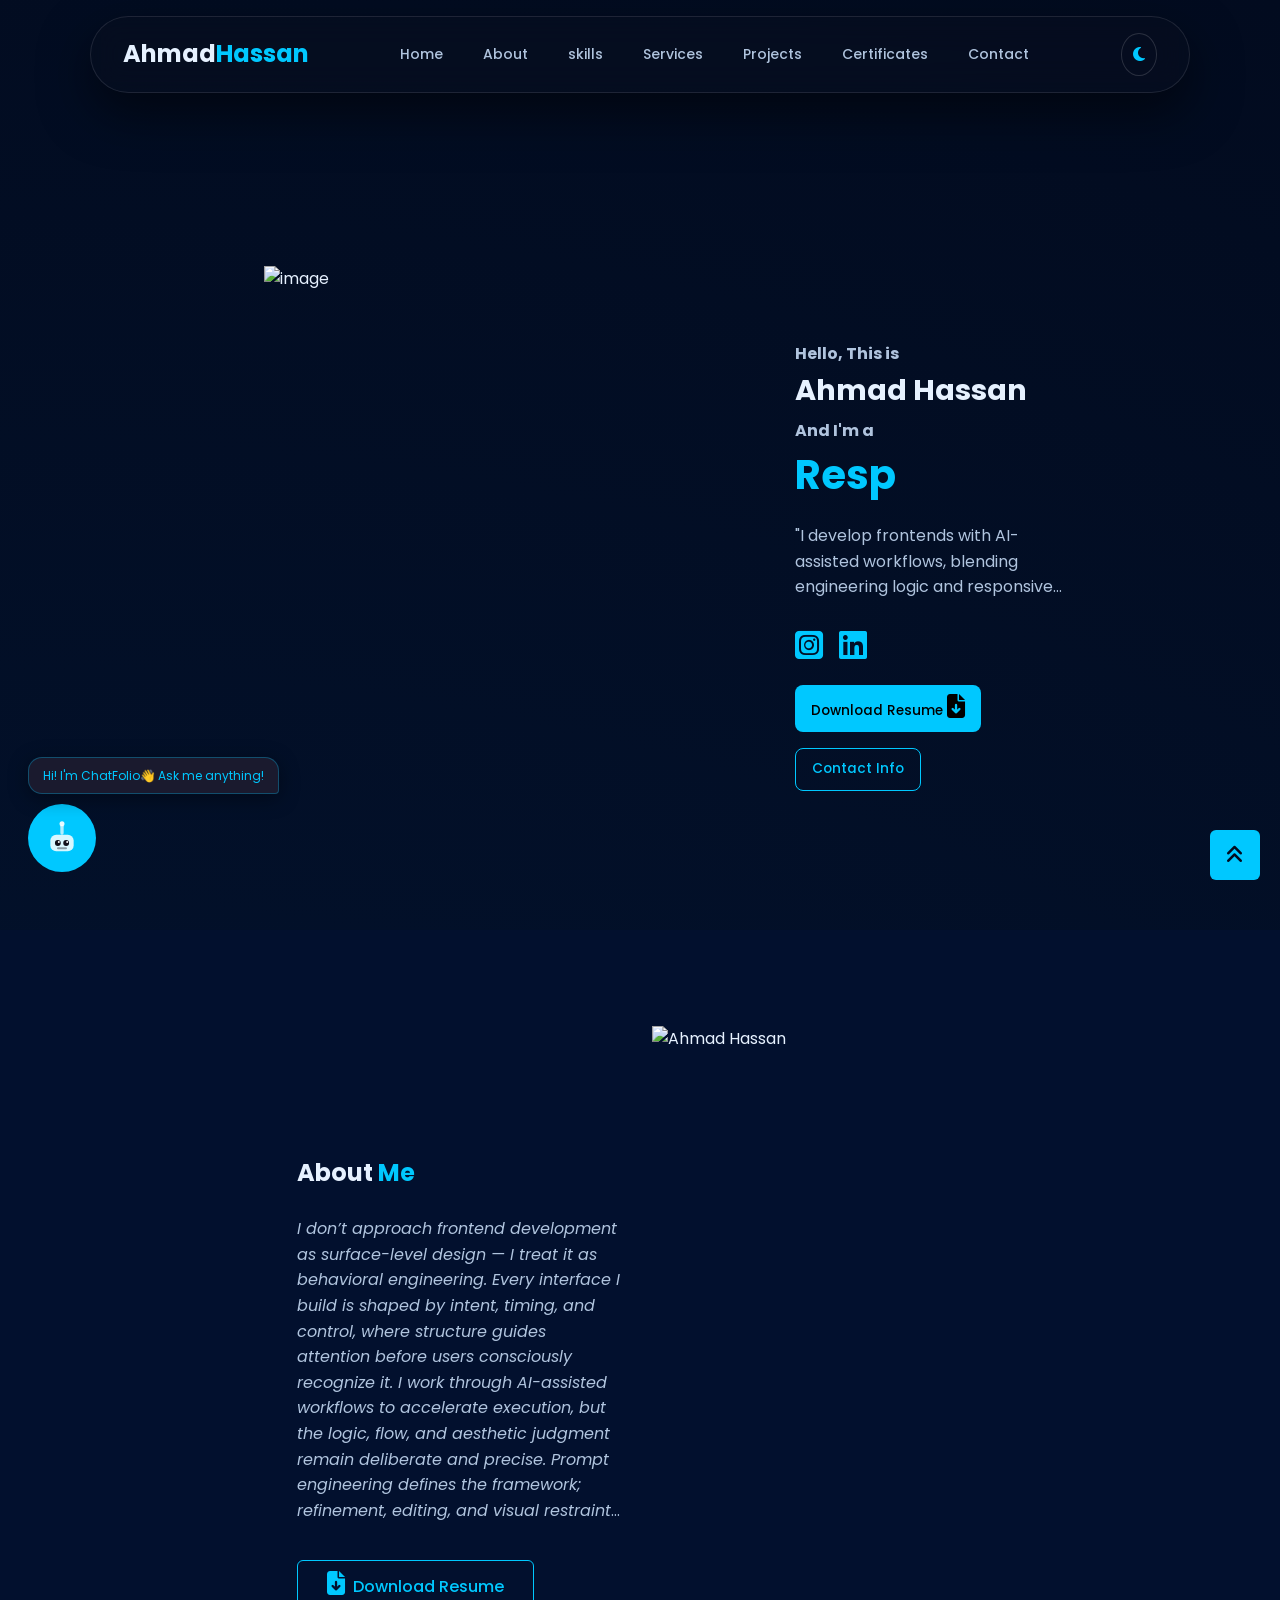
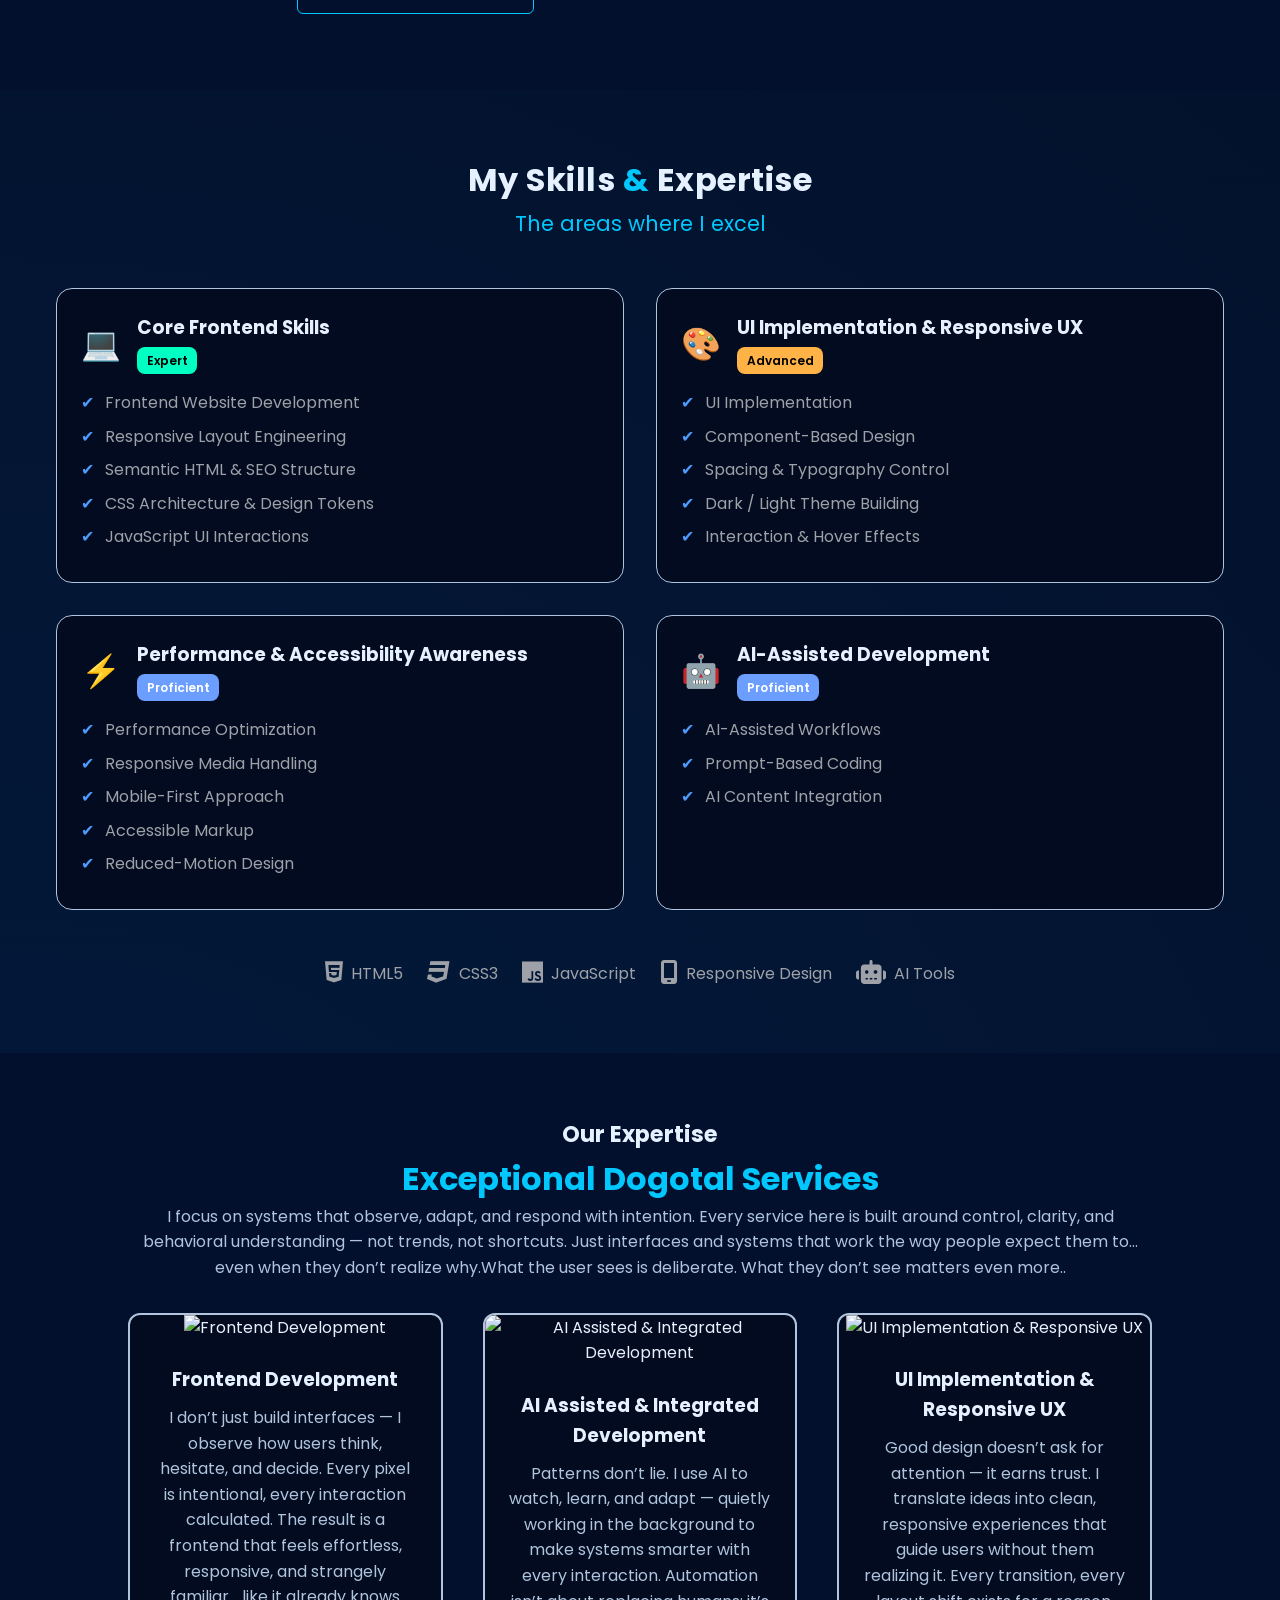
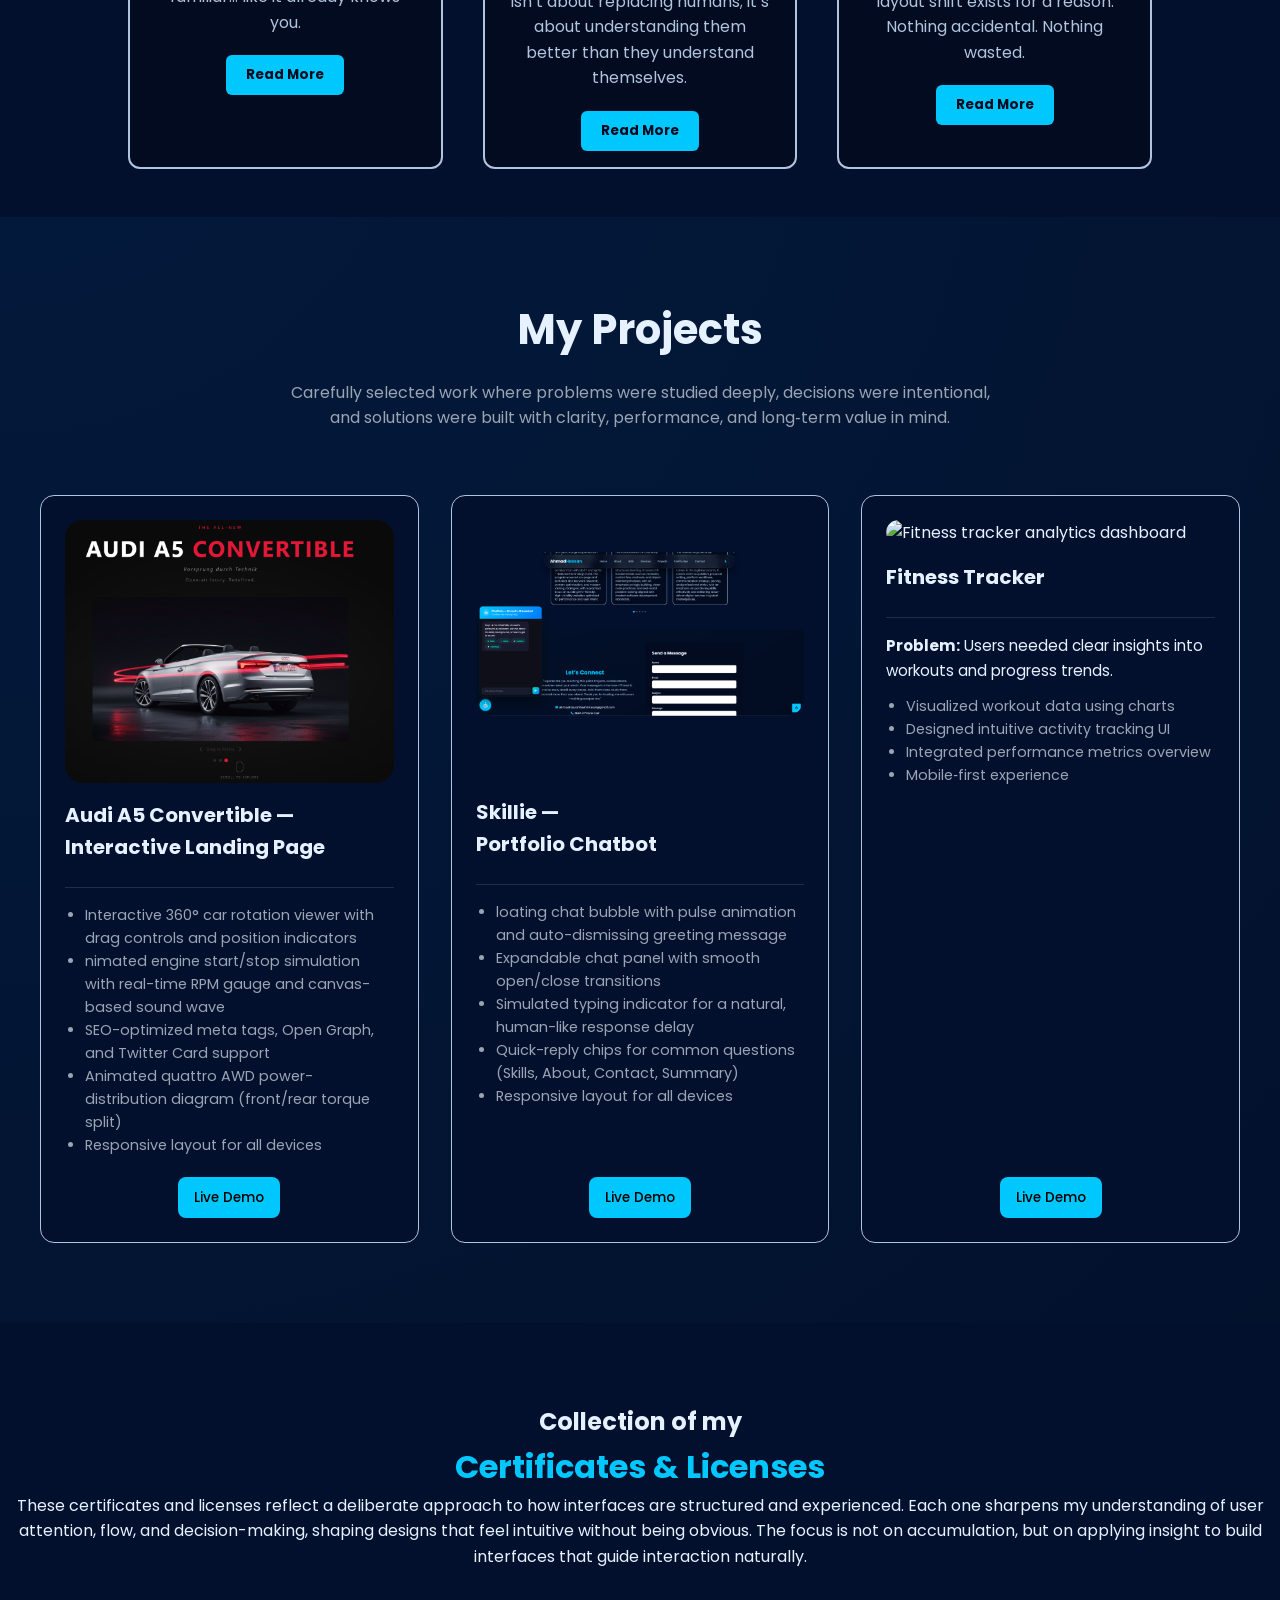
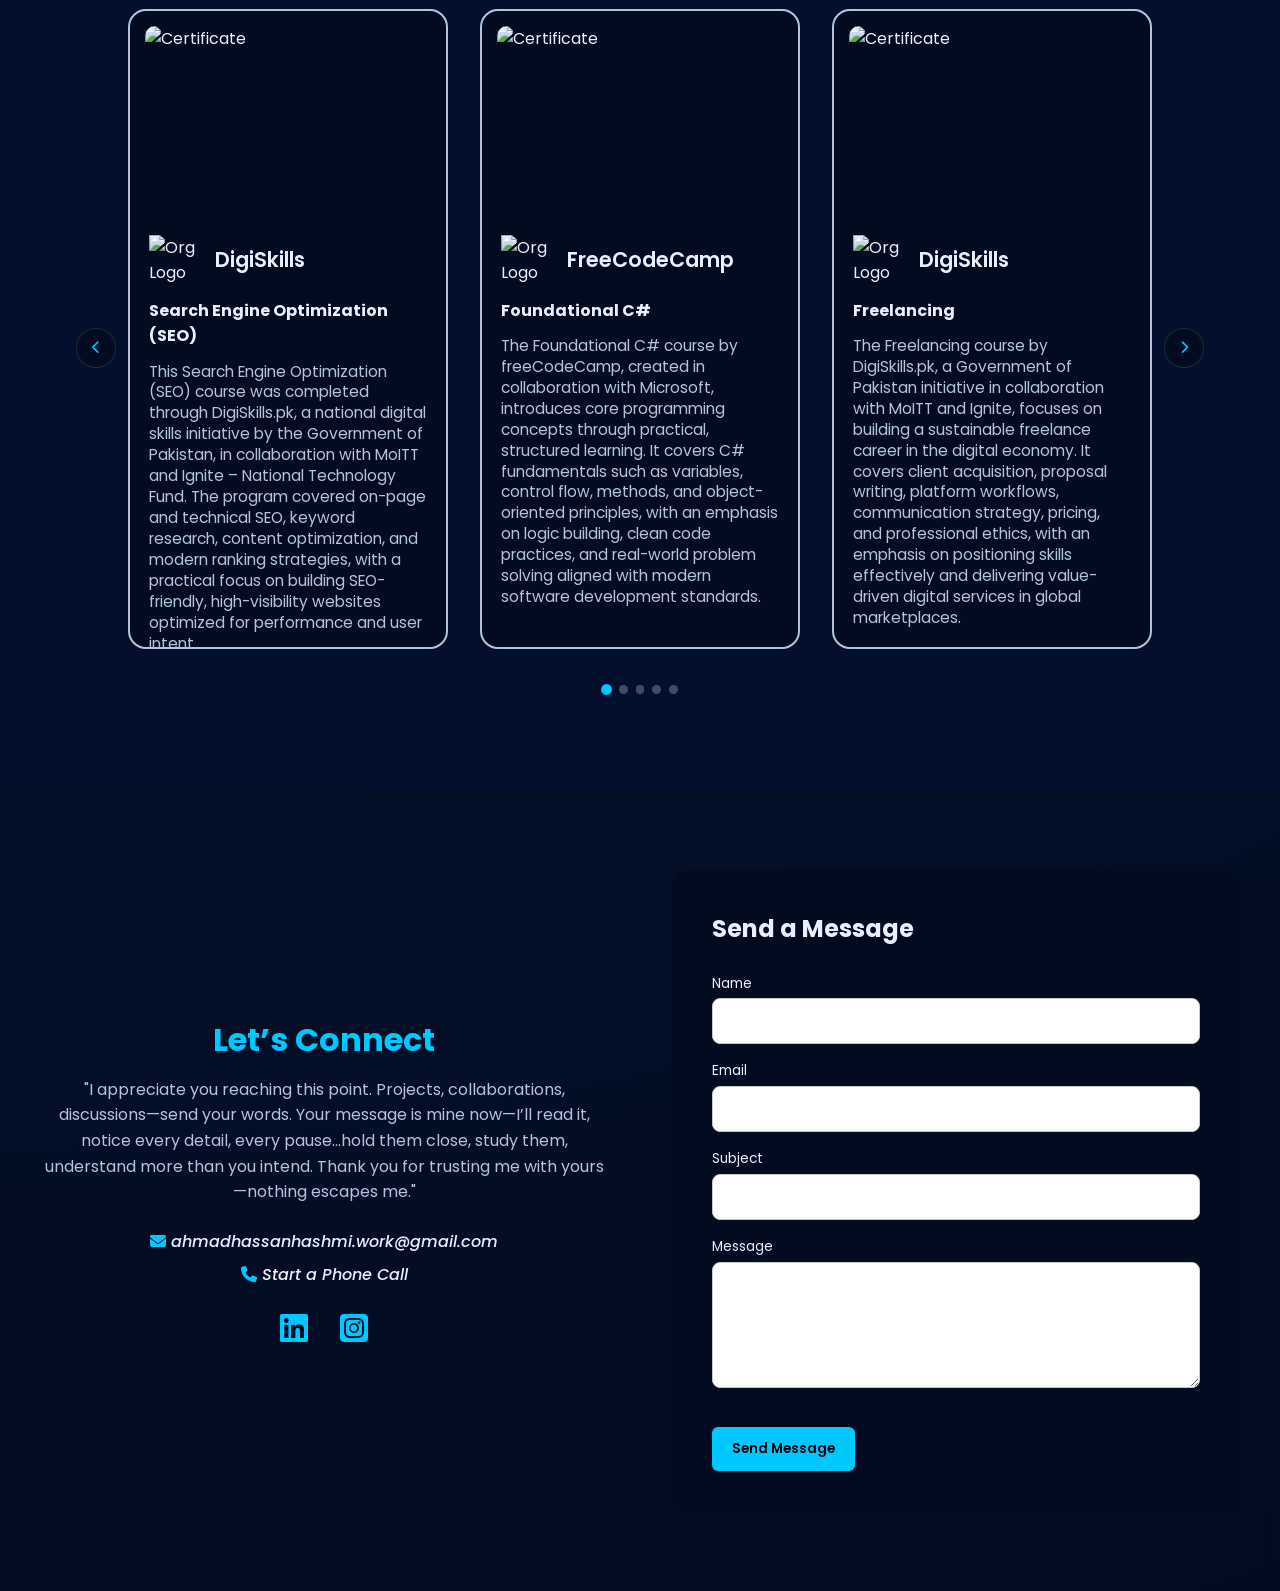
==== index.html @ 823862fd "adjusting card 2 image" ====
<!DOCTYPE html>
<html lang="en">
<head>
  <meta charset="UTF-8" />
  <meta name="description" content="Ahmad Hassan - Frontend Developer  Portfolio">
  <meta name="keywords" content="Frontend Developer, Responsive UX Developer,Web Interface Builder,Vibe Coder,AI Augmented Website Developer,  Web Developer, Prompt-Based Software Developer, Prompt Engineer,Portfolio">
  <meta name="author" content="Ahmad Hassan">
  <meta name="viewport" content="width=device-width, initial-scale=1.0">
<link rel="stylesheet" href="https://cdnjs.cloudflare.com/ajax/libs/font-awesome/6.7.2/css/all.min.css">

  <title>Ahmad Hassan | Portfolio</title>
  <link rel="icon" href="Assets\hero-image2.png" alt="logo">

  <!-- Google Font -->
  <link href="https://fonts.googleapis.com/css2?family=Poppins:wght@300;400;600;700&display=swap" rel="stylesheet">

  <!-- CSS -->
  <link rel="stylesheet" href="style.css">
</head>
<body>

    <!---   NAVBAR    -->
    <heade id="home">
      <nav class="navbar">
        <a href="#" class="logo">Ahmad<span>Hassan</span></a>
    
        <!-- Desktop Nav -->
        <div class="nav-box desktop-nav">
          <a href="#home" class="nav-btn">Home</a>
          <a href="#about" class="nav-btn">About</a>
          <a href="#skills" class="nav-btn">skills</a>
          <a href="#services" class="nav-btn">Services</a>
          <a href="#projects" class="nav-btn">Projects</a>
          <a href="#certificates" class="nav-btn">Certificates</a>
          <a href="#contact" class="nav-btn">Contact</a>
        </div>
    
        <!-- Theme Toggle -->
        <div class="theme-toggle-container">
          <button id="themeToggle" aria-label="Toggle theme">
            <i class="fa-solid fa-moon"></i>
          </button>
        </div>
    
        <!-- Mobile Menu Button -->
        <button class="menu-toggle" aria-label="Open menu">
          <span></span>
          <span></span>
          <span></span>
        </button>
      </nav>
    </header>
    
    <!-- Mobile Offcanvas Menu -->
    <aside class="mobile-menu">
      <button class="close-menu">&times;</button>
    
      <nav class="mobile-nav">
        <a href="#home">Home</a>
        <a href="#about">About</a>
        <a href="#certificate">Certs</a>
        <a href="#services">Services</a>
        <a href="#projects">Projects</a>
        <a href="#contact">Contact</a>
      </nav>
    </aside>
    
    <div class="menu-overlay"></div>
    


  <!-- HERO SECTION -->
  <header class="hero-section" >
    <section class="hero-container">
     <div class="hero-image">
        <img src="Assets\hero-image2.png" alt="image">
        <img src="Assets\hero-img-light.png" alt="light theme image" class="light-image">
      </div>
    
     
   
      <!-- Content -->
      <article class="hero-content">
        <h1>Hello, This is <span class="name-split">Ahmad Hassan</span></h1>

        <h2>
          And I'm a
          <span class="typewriter role"  id="typewriter">&nbsp;Frontend Developer</span>
        </h2>

        <p>
            "I develop frontends with AI-assisted workflows, blending engineering logic and responsive UX.
             Prompt engineering guides structure, my design shapes the experience,
             and every interface is SEO-driven, performance-aware, and thoughtfully crafted."
        </p>
        <div class="social-icons" style="--i: 5;">

            <a href="#"><i class="fa-brands fa-square-instagram"></i></a>
            <a href="#"><i class="fa-brands fa-linkedin"></i></a>
        </div>
        <nav class="hero-buttons">
          <a href="#contact" class="btn btn-primary">Download Resume <i class="fa-solid fa-file-arrow-down fa-bounce"></i></a>
          <a href="#contact" class="btn btn-outline">Contact Info</a>
        </nav>
      </article>
    </section>
  </header>

  <!---------- ABOUT SECTION -->
  <div class="about-cont-color">
<section class="about-section" id="about">
  <div class="about-container">
    <div class="about-img">
      <figure>
        <img src="Assets\hero-image2.png" alt="Ahmad Hassan" class="about-dark-image">
        <img src="Assets\hero-img-light.png" alt="light imd" class="about-light-image">
      </figure>
    </div>
    <article class="about-content">
      <h2 class="about-heading">
       About <span class="2nd-word">Me</span>
      </h2> 
      <p id="about-content">
      <em>I don’t approach frontend development as surface-level design — I treat it as behavioral engineering.
           Every interface I build is shaped by intent, timing, and control, where structure guides attention before users consciously recognize it.
           I work through AI-assisted workflows to accelerate execution, but the logic, flow, and aesthetic judgment remain deliberate and precise.
           Prompt engineering defines the framework; refinement, editing, and visual restraint define the outcome.
           My focus is on responsive, SEO-driven, performance-aware experiences that feel effortless on the surface, yet are carefully constructed underneath to retain attention, reduce friction, and influence interaction without noise.
        </em>
        </p>
        <nav class="about-button">
          <a href="#contact" class="about-btn"><i class="fa-solid fa-file-arrow-down fa-bounce"></i>Download Resume</a>
        </nav>
    </article>
  </div>
</section>
</div>
<!-- My Skills & Expertise Section -->
<section class="skills-section" aria-labelledby="skills-title " id="skills">
  <div class="skills-container">
  <header class="section-header">
    <h2 id="skills-title">My Skills 
      <span class="skill-span">&</span> Expertise</h2>
    <p class="subtitle">The areas where I excel</p>
  </header>

  <div class="skills-grid">
    <!-- Core Frontend Skills -->
    <article class="skill-card">
      <header class="card-header">
        <span class="card-icon" aria-hidden="true">💻</span>
        <div>
          <h3>Core Frontend Skills</h3>
          <span class="badge expert">Expert</span>
        </div>
      </header>
      <ul class="skill-list">
        <li>Frontend Website Development</li>
        <li>Responsive Layout Engineering</li>
        <li>Semantic HTML & SEO Structure</li>
        <li>CSS Architecture & Design Tokens</li>
        <li>JavaScript UI Interactions</li>
      </ul>
    </article>

    <!-- UI Implementation & UX Execution -->
    <article class="skill-card">
      <header class="card-header">
        <span class="card-icon" aria-hidden="true">🎨</span>
        <div>
          <h3>UI Implementation & Responsive UX</h3>
          <span class="badge advanced">Advanced</span>
        </div>
      </header>
      <ul class="skill-list">
        <li>UI Implementation</li>
        <li>Component-Based Design</li>
        <li>Spacing & Typography Control</li>
        <li>Dark / Light Theme Building</li>
        <li>Interaction & Hover Effects</li>
      </ul>
    </article>

    <!-- Performance & Accessibility Awareness -->
    <article class="skill-card">
      <header class="card-header">
        <span class="card-icon" aria-hidden="true">⚡</span>
        <div>
          <h3>Performance & Accessibility Awareness</h3>
          <span class="badge proficient">Proficient</span>
        </div>
      </header>
      <ul class="skill-list">
        <li>Performance Optimization</li>
        <li>Responsive Media Handling</li>
        <li>Mobile-First Approach</li>
        <li>Accessible Markup</li>
        <li>Reduced-Motion Design</li>
      </ul>
    </article>

    <!-- AI-Assisted Development -->
    <article class="skill-card">
      <header class="card-header">
        <span class="card-icon" aria-hidden="true">🤖</span>
        <div>
          <h3>AI-Assisted Development</h3>
          <span class="badge proficient">Proficient</span>
        </div>
      </header>
      <ul class="skill-list">
        <li>AI-Assisted Workflows</li>
        <li>Prompt-Based Coding</li>
        <li>AI Content Integration</li>
     
      </ul>
    </article>
  </div>

  <!-- Tools & Technologies -->
  <footer class="tools-row" aria-label="Tools and Technologies">
    <ul class="tools-list">
      <li><span class="tool-icon"><i class="fa-brands fa-html5 fa-lg"></i></span>HTML5</li>
      <li><span class="tool-icon"><i class="fa-brands fa-css3 fa-lg"></i></span>CSS3</li>
      <li><span class="tool-icon"><i class="fa-brands fa-js fa-lg"></i></span>JavaScript</li>
      <li><span class="tool-icon"><i class="fa-solid fa-mobile-screen fa-lg"></i></span>Responsive Design</li>
      <li><span class="tool-icon"><i class="fa-solid fa-robot fa-lg"></i></span>AI Tools</li>
    </ul>
  </footer>
</div>
</section>

<!-- ✅ Services now starts independently -->
<section class="services-section" id="services">
  <div class="services-container">
    <h2 class="section-title">Our Expertise <br>
      <span class="service-span">Exceptional Dogotal Services</span>
    </h2>
    <p class="services-para">I focus on systems that observe, adapt, and respond with intention. Every service here is built around control, clarity, and behavioral understanding — not trends, not shortcuts. Just interfaces and systems that work the way people expect them to… even when they don’t realize why.What the user sees is deliberate. What they don’t see matters even more..
    </p>
  
    <div class="services-grid">

      <!-- Service Card 1 -->
      <article class="service-card">
        <picture>
          
          <img src="Assets\FD.jpg" alt="Frontend Development">
        </picture>
        <h3>Frontend Development</h3>
        <p class="short-desc">I don’t just build interfaces — I observe how users think, hesitate, and decide. Every pixel is intentional, every interaction calculated. The result is a frontend that feels effortless, responsive, and strangely familiar… like it already knows you.</p>
        <button class="read-more-btn" data-service="1">Read More</button>
      </article>

      <!-- Service Card 2 -->
      <article class="service-card">
        <picture>
          
          <img src="Assets\robot hand.jpg" alt="AI Assisted & Integrated Development">
        </picture>
        <h3>AI Assisted & Integrated Development</h3>
        <p class="short-desc">Patterns don’t lie. I use AI to watch, learn, and adapt — quietly working in the background to make systems smarter with every interaction. Automation isn’t about replacing humans; it’s about understanding them better than they understand themselves.</p>
        <button class="read-more-btn" data-service="2">Read More</button>
      </article>

      <!-- Service Card 3 -->
      <article class="service-card">
        <picture> 
          <img src="Assets\responsive-1.jpg" alt="UI Implementation & Responsive UX">
        </picture>
        <h3>UI Implementation & Responsive UX</h3>
        <p class="short-desc">Good design doesn’t ask for attention — it earns trust. I translate ideas into clean, responsive experiences that guide users without them realizing it. Every transition, every layout shift exists for a reason. Nothing accidental. Nothing wasted.</p>
        <button class="read-more-btn" data-service="3">Read More</button>
      </article>
    </div>
  </div>
</section>

<!--      MODAL     -->
      
  <!-- Modal Container -->
  <div class="modal" id="service-modal">
    <div class="modal-content">
      <span class="close-btn">&times;</span>
      <h3 id="modal-title"></h3>
      <p id="modal-description"></p>
    </div>
  </div>

<!-- ==========================
     PROJECTS SECTION (START)
     Semantic, SEO-friendly, responsive
=========================== -->
<section id="projects" aria-labelledby="projects-heading">

  <!-- Section Header -->
  <header class="projects-header">
    <h2 id="projects-heading">My Projects</h2>
    <p class="projects-intro">
      Carefully selected work where problems were studied deeply, decisions were intentional,
      and solutions were built with clarity, performance, and long‑term value in mind.
    </p>
  </header>

  <!-- Projects Grid -->
  <div class="projects-grid">

    <!-- Project Card 1 -->
    <article class="project-card">
      <img src="assets\audi lndingpage.png" alt="Audi Car Landing Page" loading="eager" />

      <h3 class="project-title">Audi A5 Convertible — Interactive Landing Page</h3>
      <hr />

      <ul class="solution">
        <li>Interactive 360° car rotation viewer with drag controls and position indicators</li>
        <li>nimated engine start/stop simulation with real-time RPM gauge and canvas-based sound wave</li>
        <li>SEO-optimized meta tags, Open Graph, and Twitter Card support
        </li>
        <li>Animated quattro AWD power-distribution diagram (front/rear torque split)</li>
        <li>Responsive layout for all devices</li>
      </ul>

      <div class="project-actions">
        <!-- Live Demo Placeholder -->
        <a href="#" class="btn btn-primary" data-demo>Live Demo</a>

        <!-- Case Study Trigger -->
        <!-- <a href="#" class="btn btn-secondary" data-case="project1">Case Study</a> -->
      </div>
    </article>

    <!-- Project Card 2 -->
    <article class="project-card">
      <img src="assets\Screenshot 2026-07-29 172222.png" alt="Chatbot Widget" loading="eager" style="margin-top: 2rem; margin-bottom: 5rem;" />



      <h3 class="project-title">Skillie &mdash; <br>Portfolio Chatbot</h3>
      <hr />

      <ul class="solution">
        <li>loating chat bubble with pulse animation and auto-dismissing greeting message</li>
        <li> Expandable chat panel with smooth open/close transitions
        </li>
        <li>Simulated typing indicator for a natural, human-like response delay
        </li>
        <li>Quick-reply chips for common questions (Skills, About, Contact, Summary)</li>
        <li>Responsive layout for all devices</li>
      </ul>

      <div class="project-actions">
        <a href="#" class="btn btn-primary" data-demo>Live Demo</a>
        <!-- <a href="#" class="btn btn-secondary" data-case="project2">Case Study</a> -->
      </div>
    </article>

    <!-- Project Card 3 -->
    <article class="project-card">
      <img src="assets/project-3.jpg" alt="Fitness tracker analytics dashboard" loading="eager" />

      <h3 class="project-title">Fitness Tracker</h3>
      <hr />

      <p class="problem"><strong>Problem:</strong> Users needed clear insights into workouts and progress trends.</p>

      <ul class="solution">
        <li>Visualized workout data using charts</li>
        <li>Designed intuitive activity tracking UI</li>
        <li>Integrated performance metrics overview</li>
        <li>Mobile‑first experience</li>
      </ul>

      <div class="project-actions">
        <a href="#" class="btn btn-primary" data-demo>Live Demo</a>
        <!-- <a href="#" class="btn btn-secondary" data-case="project3">Case Study</a> -->
      </div>
    </article>

  </div>
</section>
<!-- ==========================
     PROJECTS SECTION (END)
=========================== -->


<!-----------------Certificate-------------->

<!-----------------Certificate-------------->
<section class="certs-section" id="certificates">

  <div class="certs-heading">
    <h2 class="certs-hd">
      Collection of my
      <span>Certificates & Licenses</span>
    </h2>
  </div>

  <p class="certs-p">
    These certificates and licenses reflect a deliberate approach to how interfaces are structured and experienced. Each one sharpens my understanding of user attention, flow, and decision-making, shaping designs that feel intuitive without being obvious. The focus is not on accumulation, but on applying insight to build interfaces that guide interaction naturally.
  </p>

  <div class="certs-content">
    <div class="certs-carousel-wrap">
      <button type="button" class="certs-carousel-btn certs-prev" aria-label="Previous certificate">
        <i class="fa-solid fa-chevron-left"></i>
      </button>

    <div class="certs-grid" aria-label="Certificates carousel">

      <!-- Card 1 -->
      <div class="cert-card">
        <div class="card-inner">
    
          <!-- FRONT -->
          <div class="card-front">
            <div class="cert-image">
              <img src="Assets\SEO.jpg" alt="Certificate">
            </div>
  
            <div class="cert-details">
              <div class="org-row">
                <img class="org-logo" src="Assets\digiskills.jpg" alt="Org Logo">
                <h1 class="org-name">DigiSkills</h1>
              </div>
              <h2 class="cert-title" >Search Engine Optimization (SEO)</h2>
  
              <p class="cert-description">
                This Search Engine Optimization (SEO) course was completed through DigiSkills.pk, a national digital skills initiative by the Government of Pakistan, in collaboration with MoITT and Ignite – National Technology Fund. The program covered on-page and technical SEO, keyword research, content optimization, and modern ranking strategies, with a practical focus on building SEO-friendly, high-visibility websites optimized for performance and user intent.
              </p>
            </div>
          </div>
  
          <!-- BACK -->
          <div class="card-back">
            <a href="Assets/SEO.jpg" target="_blank" class="credential-btn">See Credentials &nbsp<i class="fa-solid fa-arrow-up-right-from-square"></i></a>
          </div>
  
        </div>
      </div>

      <!-- Card 2 -->
      <div class="cert-card">
        <div class="card-inner">
    
          <!-- FRONT -->
          <div class="card-front">
            <div class="cert-image">
              <img src="Assets\C sharp.jpg" alt="Certificate">
            </div>
  
            <div class="cert-details">
              <div class="org-row">
                <img class="org-logo" src="Assets\unnamed.png" alt="Org Logo">
                <h1 class="org-name">FreeCodeCamp</h1>
              </div>
              <h2 class="cert-title" >Foundational C#</h2>
  
              <p class="cert-description">
                The Foundational C# course by freeCodeCamp, created in collaboration with Microsoft, introduces core programming concepts through practical, structured learning. It covers C# fundamentals such as variables, control flow, methods, and object-oriented principles, with an emphasis on logic building, clean code practices, and real-world problem solving aligned with modern software development standards.
              </p>
            </div>
          </div>
  
          <!-- BACK -->
          <div class="card-back">
            <a href="Assets\C sharp.jpg" target="_blank" class="credential-btn">See Credentials &nbsp<i class="fa-solid fa-arrow-up-right-from-square"></i></a>
          </div>
  
        </div>
      </div>

      <!-- Card 3 -->
      <div class="cert-card"> <div class="card-inner">
    
        <!-- FRONT -->
        <div class="card-front">
          <div class="cert-image">
            <img src="Assets\FRL.jpg" alt="Certificate">
          </div>
    
          <div class="cert-details">
            <div class="org-row">
              <img class="org-logo" src="Assets\digiskills.jpg" alt="Org Logo">
              <h1 class="org-name">DigiSkills</h1>
            </div>
            <h2 class="cert-title" >Freelancing</h2>
    
            <p class="cert-description">
              The Freelancing course by DigiSkills.pk, a Government of Pakistan initiative in collaboration with MoITT and Ignite, focuses on building a sustainable freelance career in the digital economy. It covers client acquisition, proposal writing, platform workflows, communication strategy, pricing, and professional ethics, with an emphasis on positioning skills effectively and delivering value-driven digital services in global marketplaces.
            </p>
          </div>
        </div>
    
        <!-- BACK -->
        <div class="card-back">
          <a href="Assets\FRL.jpg" target="_blank" class="credential-btn">See Credentials &nbsp<i class="fa-solid fa-arrow-up-right-from-square"></i></a>
        </div>
    
      </div></div>

      <!-- Card 4 -->
      <div class="cert-card">
        <div class="card-inner">
    
          <!-- FRONT -->
          <div class="card-front">
            <div class="cert-image">
              <img src="Assets\ai.jpg" alt="Certificate">
            </div>
      
            <div class="cert-details">
              <div class="org-row">
                <img class="org-logo" src="Assets\hp.png" alt="Org Logo">
                <h1 class="org-name">Hawlet Packard (HP)</h1>
              </div>
              <h2 class="cert-title" >AI for Beginners</h2>
      
              <p class="cert-description">
                The AI for Beginners course by HP introduces the fundamentals of artificial intelligence with a practical, beginner-friendly approach. It covers core AI concepts, real-world use cases, ethical considerations, and how AI tools are applied to improve productivity and decision-making, providing a solid foundation for understanding and working with AI-assisted technologies.
              </p>
            </div>
          </div>
      
          <!-- BACK -->
          <div class="card-back">
            <a href="Assets\ai.jpg" target="_blank" class="credential-btn">See Credentials &nbsp<i class="fa-solid fa-arrow-up-right-from-square"></i></a>
          </div>
      
        </div>
      </div>

      <!-- Card 5 -->
      <div class="cert-card">
        <div class="card-inner">
    
          <!-- FRONT -->
          <div class="card-front">
            <div class="cert-image">
              <img src="Assets\ai.jpg" alt="Certificate">
            </div>
      
            <div class="cert-details">
              <div class="org-row">
                <img class="org-logo" src="Assets\hp.png" alt="Org Logo">
                <h1 class="org-name">Hawlet Packard (HP)</h1>
              </div>
              <h2 class="cert-title" >AI for Beginners</h2>
      
              <p class="cert-description">
                The AI for Beginners course by HP introduces the fundamentals of artificial intelligence with a practical, beginner-friendly approach. It covers core AI concepts, real-world use cases, ethical considerations, and how AI tools are applied to improve productivity and decision-making, providing a solid foundation for understanding and working with AI-assisted technologies.
              </p>
               </div>
              </div>
      
               <!-- BACK -->
                 <div class="card-back">
                <a href="Assets\ai.jpg" target="_blank" class="credential-btn">See Credentials &nbsp<i class="fa-solid fa-arrow-up-right-from-square"></i></a>
              </div>
              </div>
      
      </div>

    </div> <!-- ✅ CLOSE certs-grid -->

      <button type="button" class="certs-carousel-btn certs-next" aria-label="Next certificate">
        <i class="fa-solid fa-chevron-right"></i>
      </button>

      <div class="certs-carousel-dots" role="tablist" aria-label="Certificate slides"></div>
    </div> <!-- ✅ CLOSE certs-carousel-wrap -->
  </div>   <!-- ✅ CLOSE certs-content -->

</section> <!-- ✅ PROPER SECTION CLOSE -->



<!-- Back to Home Button -->
<a href="#home" class="back-to-home-btn">
  <i class="fa-solid fa-angles-up"></i>
</a>
<div class="bg-clr">

  
<section class="contact-section" id="contact" aria-labelledby="contact-heading">
  <div class="contact-container">

    <!-- LEFT CONTENT -->
    <article class="contact-info">
    
      <h2 id="contact-heading">Let’s Connect</h2>

      <p class="contact-text">
        "I appreciate you reaching this point. Projects, collaborations, discussions—send your words. Your message is mine now—I’ll read it, notice every detail, every pause…hold them close, study them, understand more than you intend. Thank you for trusting me with yours—nothing escapes me."
      </p>

      <address class="contact-links">
        <a href="mailto:ahmadhassanhashmi.work@gmail.com">
          <i class="fa-solid fa-envelope"></i> ahmadhassanhashmi.work@gmail.com
        </a>
        <a href="tel:+9232934440333">
          <i class="fa-solid fa-phone"></i> Start a Phone Call
        </a>
      </address>

      <div class="social-icons" style="--i: 5;" role="navigation" aria-label="Social media links">
        <a href="#" aria-label="LinkedIn"><i class="fa-brands fa-linkedin"></i></a>
        <a href="#" aria-label="Indeed"><i class="fa-brands fa-indeed"></i></a>
        <a href="#" aria-label="Instagram"><i class="fa-brands fa-square-instagram"></i></a>
      </div>
    </article>

    <!-- RIGHT FORM -->
    <aside class="contact-form-wrapper">
      <form class="contact-form" action="" method="post">
        <h3>Send a Message</h3>

        <label>
          <span>Name</span>
          <input type="text" name="name" required />
        </label>

        <label>
          <span>Email</span>
          <input type="email" name="email" required />
        </label>

        <label>
          <span>Subject</span>
          <input type="text" name="subject" />
        </label>

        <label>
          <span>Message</span>
          <textarea name="message" rows="5" required></textarea>
        </label>

        <button type="submit">Send Message</button>
      </form>
    </aside>

  </div>
</section>
</div>



<!-- ==========================
     BASIC INTERACTION SCRIPT
=========================== -->
<script>
  // Show popup for unavailable demos
  document.querySelectorAll('[data-demo]').forEach(btn => {
    btn.addEventListener('click', e => {
      e.preventDefault();
      alert('Live demo will be added soon.');
    });
  });

  // Open Case Study
  document.querySelectorAll('[data-case]').forEach(btn => {
    btn.addEventListener('click', e => {
      e.preventDefault();
      document.getElementById('case-study').setAttribute('aria-hidden', 'false');
      document.body.classList.add('case-study-open');
      document.body.style.overflow = 'hidden';
    });
  });

  // Close Case Study
  document.querySelector('.close-case').addEventListener('click', () => {
    document.getElementById('case-study').setAttribute('aria-hidden', 'true');
    document.body.classList.remove('case-study-open');
    document.body.style.overflow = '';
  });
</script>

<style>
  *, *::before, *::after { box-sizing: border-box; margin: 0; padding: 0; }
 
  .demo-text { text-align: center; opacity: 0.25; }
  .demo-text h1 { font-size: 3rem; font-weight: 700; color: #00e5c0; }
  .demo-text p  { font-size: 1.1rem; margin-top: 0.75rem; }
  .demo-text small { font-size: 0.8rem; color: #555; display: block; margin-top: 0.5rem; }

  #chatbot-widget {
    position: fixed; bottom: 28px; right:auto; left: 28px;
    z-index: 9999; font-family: 'Sora', sans-serif;
  }
  #chatbot-toggle {
    width: 68px; height: 68px; border-radius: 50%;
    background: var(--primary);
    border: none; cursor: pointer;
    box-shadow: 0 0 0 0 color-mix(in srgb, var(--primary) 50%, transparent);
    animation: pulse 2.5s infinite;
    display: flex; align-items: center; justify-content: center;
    transition: transform 0.3s ease;
  }
  #chatbot-toggle:hover { transform: scale(1.08); }
  @keyframes pulse {
    
    0%  { box-shadow: 0 0 0 0    color-mix(in srgb, var(--primary) 50%, transparent); }
    70% { box-shadow: 0 0 0 14px color-mix(in srgb, var(--primary) 0%,  transparent); }
    100%{ box-shadow: 0 0 0 0    color-mix(in srgb, var(--primary) 0%,  transparent); }
  }
  .robot-svg { width: 40px; height: 40px; }

  #greeting-bubble {
    position: absolute; bottom: 78px; right: auto; left: 0;
    background: #1a1a2e; border: 1px solid color-mix(in srgb, var(--primary) 30%, transparent);
    color: var(--primary); padding: 8px 14px;
    border-radius: 14px 14px 4px 14px;
    font-size: 0.75rem; white-space: nowrap;
    box-shadow: 0 4px 20px rgba(0,0,0,0.4);
    animation: fadeInUp 0.5s ease 1.5s both;
    transition: opacity 0.5s;

  }
  @keyframes fadeInUp {
    from { opacity:0; transform:translateY(10px); }
    to   { opacity:1; transform:translateY(0);    }
  }

  #chat-panel {
    position: absolute; bottom: 84px; right: auto; left: 0;
    width: 360px; height: 520px;
    background: #0f0f1a; border: 1px solid color-mix(in srgb, var(--primary) 20%, transparent);
    border-radius: 20px; display: flex; flex-direction: column;
    overflow: hidden;
    box-shadow: 0 20px 60px rgba(0,0,0,0.6), 0 0 40px color-mix(in srgb, var(--primary) 5%, transparent);
    opacity: 0; transform: translateY(20px) scale(0.95);
    pointer-events: none;
    transition: opacity 0.3s ease, transform 0.3s ease;
  }
  #chat-panel.open { opacity:1; transform:translateY(0) scale(1); pointer-events:all; }

  .chat-header {
    background: linear-gradient(135deg, var(--primary) 0%, #007bff 100%);
    padding: 16px 18px; display: flex; align-items: center; gap: 12px; flex-shrink: 0;
  }
  .chat-header-avatar {
    width:38px; height:38px; background:rgba(255,255,255,0.15);
    border-radius:50%; display:flex; align-items:center; justify-content:center;
  }
  .chat-header-info h3 { font-size:0.88rem; font-weight:600; color:#fff; }
  .chat-header-info p  { font-size:0.7rem; color:rgba(255,255,255,0.75); display:flex; align-items:center; gap:4px; }
  .status-dot { width:7px; height:7px; border-radius:50%; background:color-mix(in srgb, var(--primary) 35%, white); animation:blink 1.4s infinite; }
  @keyframes blink { 0%,100%{opacity:1} 50%{opacity:0.4} }

  .chat-messages {
    flex:1; overflow-y:auto; padding:16px;
    display:flex; flex-direction:column; gap:12px; scroll-behavior:smooth;
  }
  .chat-messages::-webkit-scrollbar { width:4px; }
  .chat-messages::-webkit-scrollbar-thumb { background:color-mix(in srgb, var(--primary) 20%, transparent); border-radius:4px; }

  .msg {
    max-width:82%; padding:10px 14px; border-radius:16px;
    font-size:0.82rem; line-height:1.55; animation:msgIn 0.25s ease;
  }
  @keyframes msgIn {
    from { opacity:0; transform:translateY(8px); }
    to   { opacity:1; transform:translateY(0);   }
  }
  .msg.bot {
    background:#1a1a2e; color:#e2e8f0;
    border:1px solid color-mix(in srgb, var(--primary) 12%, transparent);
    align-self:flex-start; border-bottom-left-radius:4px;
  }
  .msg.user {
    background:linear-gradient(135deg, var(--primary), #007bff);
    color:#fff; align-self:flex-end; border-bottom-right-radius:4px;
  }
  .msg-time { font-size:0.63rem; opacity:0.45; margin-top:3px; text-align:right; }

  .typing {
    display:flex; gap:4px; align-items:center; padding:10px 14px;
    background:#1a1a2e; border:1px solid rgba(0,229,192,0.12);
    border-radius:16px; border-bottom-left-radius:4px;
    align-self:flex-start; width:fit-content;
  }
  .typing span {
    width:7px; height:7px; border-radius:50%;
    background:#00e5c0; animation:bounce 1s infinite;
  }
  .typing span:nth-child(2){ animation-delay:.15s; }
  .typing span:nth-child(3){ animation-delay:.3s; }
  @keyframes bounce { 0%,80%,100%{transform:translateY(0)} 40%{transform:translateY(-6px)} }

  .chip-row { display:flex; flex-wrap:wrap; gap:6px; margin-top:6px; }
  .chip {
    background:rgba(0,229,192,0.08); border:1px solid rgba(0,229,192,0.25);
    color:#00e5c0; padding:5px 11px; border-radius:20px; font-size:0.72rem;
    cursor:pointer; transition:background 0.2s; font-family:'Sora',sans-serif;
  }
  .chip:hover { background:rgba(0,229,192,0.18); }

  .chat-input-area {
    padding:12px 14px; border-top:1px solid rgba(0,229,192,0.1);
    display:flex; gap:10px; align-items:flex-end;
    background:#0f0f1a; flex-shrink:0;
  }
  #chat-input {
    flex:1; background:#1a1a2e; border:1px solid rgba(0,229,192,0.2);
    border-radius:12px; padding:10px 14px; color:#e2e8f0;
    font-family:'Sora',sans-serif; font-size:0.82rem;
    resize:none; outline:none; max-height:100px; transition:border-color 0.2s;
  }
  #chat-input:focus { border-color:rgba(0,229,192,0.5); }
  #chat-input::placeholder { color:rgba(226,232,240,0.3); }
  #send-btn {
    width:40px; height:40px;
    background:linear-gradient(135deg,#00e5c0,#007bff);
    border:none; border-radius:10px; cursor:pointer;
    display:flex; align-items:center; justify-content:center;
    transition:opacity 0.2s, transform 0.2s; flex-shrink:0;
  }
  #send-btn:hover { opacity:0.85; transform:scale(1.05); }
  #send-btn:disabled { opacity:0.4; cursor:not-allowed; }
  #send-btn svg { width:18px; height:18px; fill:#fff; }

  @media (max-width: 768px) {
    #chatbot-widget { display: none; }
  }

  @media (max-width:420px) {
    #chat-panel { width:calc(100vw - 40px); right:auto; left: -14px; }
  }
</style>
</head>
<body>


<div id="chatbot-widget">

  <div id="greeting-bubble">Hi! I'm ChatFolio👋 Ask me anything!</div>

  <div id="chat-panel">
    <div class="chat-header">
      <div class="chat-header-avatar">
        <svg width="22" height="22" viewBox="0 0 22 22" fill="none">
          <rect x="3" y="7" width="16" height="12" rx="4" fill="white" fill-opacity=".9"/>
          <circle cx="8"  cy="13" r="2" fill="#007bff"/>
          <circle cx="14" cy="13" r="2" fill="#007bff"/>
          <rect x="9" y="2" width="2" height="5" rx="1" fill="white" fill-opacity=".7"/>
          <circle cx="10" cy="1.5" r="1.5" fill="white" fill-opacity=".7"/>
        </svg>
      </div>
      <div class="chat-header-info">
        <h3>ChatFolio — Ahmad's AI Assistant</h3>
        <p><span class="status-dot"></span>Online · Ask me anything!</p>
      </div>
    </div>

    <div class="chat-messages" id="chat-messages">
      <div class="msg bot">
        Hey! 👋 I'm ChatFolio, Ahmad's personal AI assistant. Ask me about his skills, background, or how to get in touch!
        <div class="chip-row">
          <button class="chip" onclick="sendChip('What are Ahmad\'s skills?')">🛠 Skills</button>
          <button class="chip" onclick="sendChip('Who is Ahmad Hassan Hashmi?')">👤 About</button>
          <button class="chip" onclick="sendChip('How can I contact Ahmad?')">📬 Contact</button>
          <button class="chip" onclick="sendChip('Tell me Ahmad\'s professional summary')">💡 Summary</button>
        </div>
      </div>
    </div>

    <div class="chat-input-area">
      <textarea id="chat-input" rows="1" placeholder="Ask about Ahmad..."></textarea>
      <button id="send-btn">
        <svg viewBox="0 0 24 24"><path d="M2.01 21L23 12 2.01 3 2 10l15 2-15 2z"/></svg>
      </button>
    </div>
  </div>

  <button id="chatbot-toggle" title="Chat with Skillie">
    <svg class="robot-svg" viewBox="0 0 48 48" fill="none">
      <rect x="10" y="20" width="28" height="20" rx="7" fill="white" fill-opacity=".85"/>
      <circle cx="19" cy="30" r="3.5" fill="#0f0f1a"/>
      <circle cx="29" cy="30" r="3.5" fill="#0f0f1a"/>
      <circle cx="20.2" cy="28.8" r="1.2" fill="white"/>
      <circle cx="30.2" cy="28.8" r="1.2" fill="white"/>
      <rect x="22" y="8" width="4" height="12" rx="2" fill="white" fill-opacity=".7"/>
      <circle cx="24" cy="7" r="3" fill="white" fill-opacity=".9"/>
      <rect x="18" y="35" width="12" height="2.5" rx="1.25" fill="#0f0f1a" fill-opacity=".4"/>
    </svg>
  </button>
</div>
<script>
  const PORTFOLIO_RESPONSES = {
    "skills": "Ahmad Hassan Hashmi is skilled in HTML5, CSS3, JavaScript, and Prompt Engineering. He builds modern AI-powered web interfaces.",
    "about": "Ahmad Hassan Hashmi is an aspiring Frontend Developer based in Lahore, Pakistan 🇵🇰. He is passionate about creating interactive and modern web experiences.",
    "contact": "You can contact Ahmad via email: ahmadhassanhashmi@gmail.com or phone: +923293444033.",
    "summary": "Ahmad develops frontend applications using modern web technologies and AI-assisted workflows. He focuses on building clean, interactive, and AI-enhanced web interfaces."
  };

  let chatOpen = false;
  const toggle = document.getElementById("chatbot-toggle");
  const panel = document.getElementById("chat-panel");
  const msgsEl = document.getElementById("chat-messages");
  const inputEl = document.getElementById("chat-input");
  const sendBtn = document.getElementById("send-btn");
  const greetBubble = document.getElementById("greeting-bubble");

  toggle.addEventListener("click", () => {
    chatOpen = !chatOpen;
    panel.classList.toggle("open", chatOpen);
    greetBubble.style.display = "none";
    if (chatOpen) inputEl.focus();
  });

  function sendMessage(text) {
    text = text.trim();
    if (!text) return;

    addMsg("user", text);
    inputEl.value = "";
    inputEl.style.height = "auto";

    const typingEl = showTyping();

    setTimeout(() => {
      typingEl.remove();
      const lower = text.toLowerCase();

      // Check for predefined responses
      let reply = "Sorry, I don't know the answer to that.";

      if (lower.includes("skills")) reply = PORTFOLIO_RESPONSES.skills;
      else if (lower.includes("about") || lower.includes("who is")) reply = PORTFOLIO_RESPONSES.about;
      else if (lower.includes("contact")) reply = PORTFOLIO_RESPONSES.contact;
      else if (lower.includes("summary") || lower.includes("professional")) reply = PORTFOLIO_RESPONSES.summary;

      addMsg("bot", reply);
    }, 600); // simulate typing delay
  }

  function addMsg(role, text) {
    const time = new Date().toLocaleTimeString([], { hour: "2-digit", minute: "2-digit" });
    const div = document.createElement("div");
    div.className = `msg ${role}`;
    div.innerHTML = escHtml(text) + `<div class="msg-time">${time}</div>`;
    msgsEl.appendChild(div);
    msgsEl.scrollTop = msgsEl.scrollHeight;
  }

  function showTyping() {
    const el = document.createElement("div");
    el.className = "typing";
    el.innerHTML = "<span></span><span></span><span></span>";
    msgsEl.appendChild(el);
    msgsEl.scrollTop = msgsEl.scrollHeight;
    return el;
  }

  function escHtml(str) {
    return str.replace(/&/g, "&amp;").replace(/</g, "&lt;").replace(/>/g, "&gt;").replace(/\n/g, "<br>");
  }

  function sendChip(text) {
    sendMessage(text);
  }

  sendBtn.addEventListener("click", () => sendMessage(inputEl.value));

  inputEl.addEventListener("keydown", (e) => {
    if (e.key === "Enter" && !e.shiftKey) {
      e.preventDefault();
      sendMessage(inputEl.value);
    }
  });

  inputEl.addEventListener("input", function () {
    this.style.height = "auto";
    this.style.height = Math.min(this.scrollHeight, 100) + "px";
  });

  setTimeout(() => {
    greetBubble.style.opacity = "0";
    setTimeout(() => { greetBubble.style.display = "none"; }, 500);
  }, 5000);
</script>

  <!-- JS -->
  <script src="script.js"></script>
</body>
</html>
---- style.css ----
:root {
    --bg-dark: #020b1f;
    --primary: hsl(193, 100%, 50%);
    --feature: #143d74;
    --text-light: #e6f1ff;
    --muted: #b0c4de;
    --about-color:#02102e;
    --glow-blur: 10px;
    --glow-spread: 0;
    
    
    --color-muted: #9ea2a8;
    --color-accent: #4f9cff;
    --color-expert: #00ffc3;
    --color-advanced: #ffb347;
    --color-proficient: #6b9eff;
    --radius: 1rem;
    --transition: 0.3s ease;
  }
  
  body.light-theme {
    --bg-dark: #f5f1e8;
    --text-light: #1a1a1a;
    --muted: #050000;
    --primary: #b08968;
   
    --about-color: #f5f1e8; /* Light beige shade for about section background in light theme */
    
  }
  
  body.light-theme {
    background: radial-gradient(circle at left, #fffaf0, #f5f1e8);
  }
  
  /* Light theme logo hover fix */
  body.light-theme .logo:hover span {
    color: #b08968; /* beige-brown accent */
  }
  
  /* Disable CTA hover effects in light mode */
  body.light-theme .btn-primary:hover {
    background: var(--primary);
    color: #1a1a1a;
  }
  
  body.light-theme .btn-outline:hover {
    background: var(--primary);
    color: #1a1a1a;
    transition: all 0.3s ease-in-out;
  }
  
  * {
    margin: 0;
    padding: 0;
    box-sizing: border-box;
    font-family: 'Poppins', sans-serif;
  }
  
  body {
    background: radial-gradient(circle at left, #031a3d, var(--bg-dark));
    color: var(--text-light);
    line-height: 1.6;
  }
  
  /* Hide global navigation while case study overlay is open (disabled with case study)
  body.case-study-open .navbar,
  body.case-study-open .mobile-menu,
  body.case-study-open .menu-overlay,
  body.case-study-open .back-to-home-btn {
    display: none !important;
  }
  */
  
  /* ================= HERO ================= */
  
  .hero-container {
    position: relative;
    display: flex;
    align-items: center;
    justify-content: space-between;
    padding: 4rem 10%;
  }
  
  /* Mobile responsiveness */
  @media (max-width: 768px) {
    .hero-container {
      flex-direction: column;
      padding: 2rem 5%;
      text-align: center;
    }
  }
  
  /* Hero images: Shared styles */
  .hero-container img {
    height: 600px;
    width: 500px;
    min-width: 280px;
    margin-top: 7rem;
    margin-left: 8.5rem;
    object-fit: contain;
    transition: opacity 0.5s ease; /* Smooth fade transition */
  }
  
  /* Default: Show dark image (first img), hide light image */
  .hero-container img:first-child {
    display: block;
    opacity: 1;
  }
  
  .light-image {
    display: none;
    opacity: 0;
  }
  
  /* Light theme: Hide dark image, show light image */
  body.light-theme .hero-container img:first-child {
    display: none;
    opacity: 0;
  }
  
  body.light-theme .light-image {
    display: block;
    opacity: 1;
  }
  
  /* Mobile: Adjust for stacking and centering */
  @media (max-width: 768px) {
    .hero-container img {
      height: auto;
      width: 100%;
      max-width: 300px;
      margin: 2rem auto 0;
      display: block; /* Ensure proper display on mobile */
      opacity: 1;
    }
    
    /* On mobile, fully hide inactive image to prevent any overlap or shift */
    body.light-theme .hero-container img:first-child {
      display: none;
    }
    
    body:not(.light-theme) .light-image {
      display: none;
    }
  }
  
  .hero-content {
    margin-left: 3%;
    margin-top: 7rem;
    margin-right: 5rem;
  }
  
  /* Mobile: Content below image, centered */
  @media (max-width: 768px) {
    .hero-content {
      margin: 2rem auto 0;
      text-align: center;
      max-width: 100%;
    }
  }
  
  /* Content */
  .hero-content h1 {
    font-size: clamp(2rem, 4vw, 3rem);
    font-size: 1rem;
    color: var(--muted);
  }
  
  .hero-content h1 .name-split {
    display: block;      /* moves name to next line (like reference design) */
    font-size: 1.8rem;     /* bigger name */
    font-weight: 700;
    color: var(--text-light);
  }
  
  /* No change to hero name on mobile - it remains visible */
  
  .hero-content h2 {
    margin: 1rem 0;
    font-size: 1rem;
    margin-top: .3rem;
    color: var(--muted);
  }
  
  .hero-content h2 .role {
    font-size: 2.5rem;
    display: block;
    color: var(--primary);
  }
  
  .hero-content p {
    max-width: 700px;
    color: var(--muted);
    margin-bottom: 1.8rem;
    display: -webkit-box;
    -webkit-line-clamp: 3;
    -webkit-box-orient: vertical;
    overflow: hidden;
    text-overflow: ellipsis;
  }
  
  /* Mobile: Adjust paragraph width */
  @media (max-width: 768px) {
    .hero-content p {
      max-width: 100%;
      display: block; /* Normal block display */
      overflow: visible; /* Allow full text */
      text-overflow: clip; /* No ellipsis */
      -webkit-line-clamp: none; /* Remove clamp */
      -webkit-box-orient: unset; /* Reset box properties */
  
    }
  }
  
  /* Buttons */
  .hero-buttons {
    display: flex;
    gap: 1rem;
    flex-wrap: wrap;
  }
  
  /* Mobile: Center buttons */
  @media (max-width: 768px) {
    .hero-buttons {
      justify-content: center;
    }
  }
  
  .btn {
    padding: 0.7rem 1.6rem;
    border-radius: 6px;
    text-decoration: none;
    font-weight: 500;
    transition: all 0.3s ease;
  }
  
  .btn-primary {
    background: var(--primary);
    color: #000;
  }
  
  .btn-primary:hover {
    background: #00a6d6;
  }
  
  .btn-outline {
    border: 1px solid var(--primary);
    color: var(--primary);
  }
  
  .btn-outline:hover {
    background: var(--primary);
    color: #000;
  }
  
  .btn i {
    font-size: 1.50rem; /* Adjust this value as needed, or use pixels (e.g., 20px) */
  }
  
  .navbar {
    display: flex;
    position: sticky;
    z-index: 1000;
    top: 1rem;
    align-items: center;
    justify-content: space-between;
    width: 100%;
    max-width: 1100px;
    padding: 1rem 2rem;
    border-radius: 9999px;
    background-color: rgba(11, 17, 32, 0.4); /* Dark background with transparency */
    backdrop-filter: blur(16px); /* Glassmorphism effect */
    border: 1px solid rgba(255, 255, 255, 0.1);
    box-shadow: 0 20px 50px rgba(0, 0, 0, 0.5);
    margin: 0 auto; /* Extra insurance for centering */
    margin-top: 1%;
  }
  
  /* Mobile: Move navbar to bottom */
  @media (max-width: 768px) {
    .navbar {
      position: fixed;
      bottom: 0;
      left: 0;
      right: 0;
      margin: 0;
      border-radius: 0;
      padding: 0.5rem 1rem;
      justify-content: space-around;
      z-index: 1000;
    }
  }
  
  .logo {
    font-size: 1.5rem;
    font-weight: 700;
    text-decoration: none;
    color: var(--text-light);
    position: relative;
  }
  
  .logo span {
    color: var(--primary);
    transition: color 0.3s;
  }
  
  .logo::after {
    content: '';
    position: absolute;
    bottom: -4px;
    left: 0;
    width: 100%;
    height: 2px;
    background-color: var(--primary);
    transform: scaleX(0);
    transition: transform 0.3s;
    box-shadow: 0 0 10px var(--primary); /* Glowing underline effect */
  }
  
  .logo:hover::after {
    transform: scaleX(1);
  }
  
  .logo:hover span {
    color: rgba(0, 180, 216, 0.8);
  }
  
  /* Mobile: Hide logo (name) on mobile navbar */
  @media (max-width: 768px) {
    .logo {
      display: none;
    }
  }
  
  /* Nav Box & Buttons */
  .nav-box {
    display: flex;
    gap: 0.5rem;
  }
  
  /* Mobile: Adjust nav box for bottom navbar */
  @media (max-width: 768px) {
    .nav-box {
      gap: 1rem;
      width: 100%;
      justify-content: space-around;
    }
  }
  
  .nav-btn {
    position: relative;
    padding: 0.5rem 1rem;
    font-size: 0.875rem;
    font-weight: 500;
    text-decoration: none;
    color: var(--muted);
    transition: all 0.3s;
  }
  
  /* Hide icons on desktop */
  .nav-btn i {
    display: none;
  }
  
  /* Mobile: Use icons for nav buttons and show them */
  @media (max-width: 768px) {
    .nav-btn {
      display: flex;
      flex-direction: column;
      align-items: center;
      padding: 0.5rem;
      font-size: 0.75rem;
    }
    .nav-btn i {
      display: block;
      font-size: 1.5rem;
      margin-bottom: 0.25rem;
    }
  }
  
  .nav-btn:hover {
    color: var(--primary);
  }
  
  .nav-btn::after {
    content: '';
    position: absolute;
    bottom: 4px;
    left: 50%;
    transform: translateX(-50%);
    width: 0;
    height: 2px;
    background-color: var(--primary);
    border-radius: 9999px;
    transition: all 0.3s;
    box-shadow: 0 0 8px var(--primary); /* Glowing line under nav button */
  }
  
  .nav-btn:hover::after {
    width: 80%;
  }
  
  /* Mobile: Adjust hover for bottom nav and enhance glow like desktop */
  @media (max-width: 768px) {
    .nav-btn::after {
      bottom: -4px;
      box-shadow: 0 0 10px var(--primary), 0 0 20px var(--primary); /* Enhanced glow for mobile */
    }
  }
  /* =========================
     MOBILE MENU TOGGLE BUTTON
  ========================= */
  .menu-toggle {
    display: none;
    flex-direction: column;
    gap: 5px;
    background: none;
    border: none;
    cursor: pointer;
  }
  
  .menu-toggle span {
    width: 24px;
    height: 2px;
    background: var(--text-light);
  }
  /* =========================
     MOBILE: REMOVE CAPSULE NAVBAR
  ========================= */
  @media (max-width: 768px) {
    .navbar {
      background: transparent;
      backdrop-filter: none;
      border: none;
      box-shadow: none;
      border-radius: 0;
    }
  }
  
  /* =========================
     MOBILE OFFCANVAS MENU
  ========================= */
  .mobile-menu {
    position: fixed;
    top: 0;
    right: -100%;
    width: 75%;
    max-width: 320px;
    height: 100vh;
    background: rgba(11, 17, 32, 0.95);
    backdrop-filter: blur(16px);
    padding: 2rem;
    transition: right 0.35s ease;
    z-index: 2000;
  }
  
  .mobile-menu.active {
    right: 0;
  }
  
  .close-menu {
    background: none;
    border: none;
    color: var(--text-light);
    font-size: 2rem;
    position: absolute;
    top: 1rem;
    right: 1.2rem;
    cursor: pointer;
  }
  
  .mobile-nav {
    margin-top: 4rem;
    display: flex;
    flex-direction: column;
    gap: 1.5rem;
  }
  
  .mobile-nav a {
    color: var(--text-light);
    font-size: 1.1rem;
    text-decoration: none;
    transition: color 0.3s;
  }
  
  .mobile-nav a:hover {
    color: var(--primary);
  }
  
  /* =========================
     OVERLAY
  ========================= */
  .menu-overlay {
    position: fixed;
    inset: 0;
    background: rgba(0, 0, 0, 0.6);
    opacity: 0;
    pointer-events: none;
    transition: opacity 0.3s ease;
    z-index: 1500;
  }
  
  .menu-overlay.active {
    opacity: 1;
    pointer-events: all;
  }
  
  /* =========================
     RESPONSIVE OVERRIDES
  ========================= */
  @media (max-width: 768px) {
    .desktop-nav {
      display: none;
    }
  
    .menu-toggle {
      display: flex;
    }
  
    /* REMOVE bottom navbar behavior */
    .navbar {
      position: sticky;
      top: 0;
      bottom: auto;
      border-radius: 9999px;
      justify-content: space-between;
    }
  }
  
  
  /* Social Icons */
  .social-icons {
    display: flex;
    gap: 1rem;
    margin-bottom: 1rem;
    text-decoration: none;
    margin-bottom: 1.5rem;
  }
  
  .social-icons a {
    display: inline-flex;
    font-size: 2rem;
    background: transparent;
    color: var(--primary);
    transition: .5s;
    text-decoration: none;
  }
  
  .social-icons a:hover {
    transform: translateY(-10px);
    text-decoration: none;
  }
  
  /* Mobile: Center social icons */
  @media (max-width: 768px) {
    .social-icons {
      justify-content: center;
    }
  }
  
  .theme-toggle-container button {
    background: transparent;
    border: 1px solid rgba(255, 255, 255, 0.15);
    color: var(--primary);
    padding: 0.5rem 0.7rem;
    border-radius: 50%;
    cursor: pointer;
    font-size: 1rem;
    transition: all 0.3s ease;
  }
  
  .theme-toggle-container button:hover {
    background: rgba(0, 200, 255, 0.15);
    box-shadow: 0 0 10px var(--primary);
  }
  
  
  /* Hide toggle button on mobile */
  @media (max-width: 768px) {
    .theme-toggle-container {
      display: none;
    }
  }
  
  /* ================= ABOUT ================= */
  
  .about-section {
    padding: 4rem 10%;
  }
  
  .about-container {
    display: flex;
    align-items: flex-start; /* Align image and content to the top */
    gap: 2rem; /* Space between image and content */
    flex-direction: row-reverse; /* Image on right, content on left */
  }
  
  /* Mobile responsiveness for about section */
  @media (max-width: 768px) {
    .about-container {
      flex-direction: column;
      text-align: center;
    }
    /* Hide about images on mobile */
    .about-img {
      display: none;
    }
  }
  
  .about-img {
    display: flex;
    justify-content: flex-end;
  }
  
  /* Shared styles for about images */
  .about-img img {
    height: 600px;
    width: 500px;
    min-width: 280px;
    object-fit: contain;
    margin-top: 2rem;
    margin-right: 0;
    transition: opacity 0.5s ease; /* Smooth fade transition */
  }
  
  /* Default: Show dark image, hide light image */
  .about-dark-image {
    display: block;
    opacity: 1;
  }
  
  .about-light-image {
    display: none;
    opacity: 0;
  }
  
  /* Light theme: Hide dark image, show light image */
  body.light-theme .about-dark-image {
    display: none;
    opacity: 0;
  }
  
  body.light-theme .about-light-image {
    display: block;
    opacity: 1;
  }
  
  
  .about-content {
    flex: 1; /* Content takes remaining space */
    margin-top: 10rem; /* Align with top of about section */
    margin-left: 16.5%;
  }
  
  /* Mobile: Adjust content margins */
  @media (max-width: 768px) {
    .about-content {
      margin: 2rem auto 0;
      max-width: 100%;
    }
  }
  
  .about-heading {
    margin-bottom: 1.5rem;
  }
  
  .about-heading span{
    color: var(--primary);
  }
  
  #about-content {
    max-width: 700px;
    color: var(--muted);
    margin-bottom: 1.8rem;
    display: -webkit-box;
    -webkit-line-clamp: 12;
    -webkit-box-orient: vertical;
    overflow: hidden;
    text-overflow: ellipsis;
  }
  
  /* Mobile: Show full paragraph without line clamp */
  @media (max-width: 768px) {
    #about-content {
      display: block; /* Normal block display */
      overflow: visible; /* Allow full text */
      text-overflow: clip; /* No ellipsis */
      -webkit-line-clamp: none; /* Remove clamp */
      -webkit-box-orient: unset; /* Reset box properties */
        max-width: 32ch;   /* very important for mobile */
        line-height: 1.6;
        font-size: 0.95rem;
      
      
    }
    .about-img img{
      display: none;
    }
  }
  
  
  .about-button {
    margin-top: 3rem;
  }
  
  .about-btn {
    border: 1px solid var(--primary);
    color: var(--primary);
    text-decoration: none;
    padding: 0.9rem 1.8rem;
    border-radius: 6px;
    font-weight: 500;
    transition: all 0.3s ease;
  }
  
  .about-btn:hover {
    background: var(--primary);
    color: #000;
  }
  
  .about-btn i {
    font-size: 1.5rem;
    margin-right: .5rem;
  }
  
  .about-cont-color {
    background-color: var(--about-color);
  }
  /* ========== certificate section =======*/
  .certs-heading {
    font-size: 1rem;
    color: var(--text-light);
    display: flex;
    justify-content: center;
    align-items: center;
    text-align: center;
    width: 100%;
    margin-left: auto;
    margin-right: auto;
    margin-top: 3rem;
    /* Animation properties */
    animation: slideInCenter 1s ease-out;
  }
  .certs-heading span{
    display: block;
    color: var(--primary);
    font-size: 2rem;
  }
  
  .certs-p{
    margin-top: 1.5rem;
    display: block; /* Normal block display */
      overflow: visible; /* Allow full text */
      text-overflow: clip; /* No ellipsis */
      
      
        max-width: 160ch;
        margin: 0 auto;
        text-align: center;
      
      
  }/* =========================
     CERTS CONTAINER
  ========================= */
  .certs-content {
    max-width: 1200px;
    margin: 0 auto;
    padding: 2rem;
  }
  
  /* =========================
     CAROUSEL TRACK
  ========================= */
  
  .certs-grid {
    display: flex;
    overflow-x: auto;
    scroll-snap-type: x mandatory;
    scroll-behavior: smooth;
    gap: 2rem;
    -webkit-overflow-scrolling: touch;
    scrollbar-width: none;
    padding: 0.5rem 0 1rem;
  }

  .certs-grid::-webkit-scrollbar {
    display: none;
  }
  
  /* =========================
     CARD WRAPPER
  ========================= */
  .cert-card {
    flex: 0 0 calc((100% - 4rem) / 3);
    max-width: none;
    width: auto;
    height: 640px;
    scroll-snap-align: start;
    scroll-snap-stop: always;
    perspective: 1200px;
  }
  
  /* =========================
     FLIP LOGIC
  ========================= */
  .card-inner {
    position: relative;
    width: 100%;
    height: 100%;
    transform-style: preserve-3d;
    transition: transform 0.8s ease;
  }
  
  .cert-card:hover .card-inner,
  .cert-card.is-flipped .card-inner {
    transform: rotateY(180deg);
  }
  
  /* =========================
     FRONT & BACK
  ========================= */
  .card-front,
  .card-back {
    position: absolute;
    inset: 0;
    backface-visibility: hidden;
    border-radius: 18px;
    overflow: hidden;
    background: var(--bg-dark);
    border: 1px solid rgba(255,255,255,0.08);
    outline: 2px solid var(--muted);
    outline-offset: -2px;
  }
  
  /* =========================
     IMAGE (TOP 30%)
  ========================= */
  .cert-image {
    height: 35%;
  }
  
  .cert-image img {
    width: calc(100% - 32px);
    height: calc(100% - 32px);
    object-fit: cover;
    display: block;
    margin: 16px auto;
    border-radius: 10px;
  
  }
  
  /* =========================
     DETAILS (BOTTOM 70%)
  ========================= */
  .cert-details {
    height: 80%;
    padding: 1.25rem;
    display: flex;
    flex-direction: column;
    gap: 0.8rem;
  }
  
  .org-row {
    display: flex;
    align-items: center;
    gap: 1rem;
    position: relative;
    top: -35px;
  }
  .cert-title{
    font-size: 1rem;
    margin-top: -35px;
    
    color: var(--text-light);
  }
  
  
  .org-logo {
    width: 50px;
    height: 50px;
    object-fit: contain;
  }
  
  .org-name {
    font-weight: 600;
    font-size: 1.3rem;
    color:var(--text-light);
  }
  
  .cert-description {
    font-size: 0.97rem;
    line-height: 1.35;
    color: var(--muted);
  
   
    
   
    
  
  }
  
  /* =========================
     BACK SIDE
  ========================= */
  .card-back {
    transform: rotateY(180deg);
    display: flex;
    align-items: center;
    background-color: var(--about-color);
    justify-content: center;
  }
  
  .credential-btn {
    padding: 0.8rem 1.8rem;
    border-radius: 999px;
    background: var(--primary);
    color:var(--bg-dark);
    font-weight: 600;
    text-decoration: none;
    transition: transform 0.25s ease;
  }
  
  .credential-btn:hover {
    transform: scale(1.05);
    background-color: var(--text-light);
  }
  body.light-theme .credential-btn {
    background: var(--primary);
    color: #1a1a1a;
  }
  
  /* =========================
     CERTIFICATES CAROUSEL (all viewports)
  ========================= */
  .certs-carousel-wrap {
    position: relative;
    padding: 0 3.5rem;
  }

  .certs-carousel-btn {
    display: flex;
    align-items: center;
    justify-content: center;
    position: absolute;
    top: 50%;
    transform: translateY(-50%);
    z-index: 2;
    width: 2.5rem;
    height: 2.5rem;
    border: 1px solid rgba(255, 255, 255, 0.12);
    border-radius: 50%;
    background: var(--bg-dark);
    color: var(--primary);
    cursor: pointer;
    transition: background 0.25s ease, color 0.25s ease, border-color 0.25s ease;
  }

  .certs-carousel-btn:hover {
    background: var(--primary);
    color: var(--bg-dark);
    border-color: var(--primary);
  }

  .certs-prev {
    left: 0.25rem;
  }

  .certs-next {
    right: 0.25rem;
  }

  .certs-carousel-dots {
    display: flex;
    justify-content: center;
    gap: 0.5rem;
    margin-top: 1.25rem;
  }

  .certs-dot {
    width: 0.55rem;
    height: 0.55rem;
    border-radius: 50%;
    border: none;
    padding: 0;
    background: rgba(255, 255, 255, 0.25);
    cursor: pointer;
    transition: background 0.25s ease, transform 0.25s ease;
  }

  .certs-dot.active {
    background: var(--primary);
    transform: scale(1.2);
  }

  body.light-theme .certs-carousel-btn {
    background: var(--about-color);
    border-color: rgba(0, 0, 0, 0.12);
  }

  body.light-theme .certs-dot {
    background: rgba(0, 0, 0, 0.2);
  }

  body.light-theme .certs-dot.active {
    background: var(--primary);
  }

  @media (max-width: 768px) {
    .certs-content {
      padding: 2rem 0;
    }

    .certs-carousel-wrap {
      padding: 0 3rem;
    }

    .certs-grid {
      gap: 1.25rem;
      padding-inline: max(1.5rem, calc(50% - min(170px, 50vw - 3rem)));
    }

    .cert-card {
      flex: 0 0 calc(100% - 0.5rem);
      max-width: 340px;
      scroll-snap-align: center;
    }

    .certs-carousel-btn {
      width: 2.25rem;
      height: 2.25rem;
    }
  }
  .back-to-home-btn {
    position: fixed;
    bottom: 20px;
    right: 20px;
    width: 50px;
    height: 50px;
    background-color:var(--primary); /* Adjust color as needed */
    color: var(--bg-dark);
    display: flex;
    align-items: center;
    justify-content: center;
    border-radius: 6px; /* Square shape */
    text-decoration: none;
    font-size: 20px;
    
    transition: background-color 0.3s;
    z-index: 1000;
  }
  /*services*/
  
  
  
  
  
  /* Section */
  .services {
   
    text-align: center;
  }
  .services-container{
    background-color: var(--about-color);
    padding: 4rem 10%;
    
  }
  .section-title {
    font-size: 1.4rem;
    justify-content: center;
    text-align: center;
    color: var(--text-light);
  }
  .service-span{
    font-size: 2rem;
    color: var(--primary);
  
  }
  .services-para{
    margin-top: 1.5rem;
    display: block; /* Normal block display */
      overflow: visible; /* Allow full text */
      text-overflow: clip; /* No ellipsis */
      margin-bottom: 2rem;
      color: var(--muted);
      
        max-width: 160ch;
        margin: 0 auto;
        text-align: center;
      
  }
  /* Grid */
  .services-grid {
    display: grid;
    grid-template-columns: repeat(auto-fit, minmax(280px, 1fr));
    gap: 40px;
    max-width: 1200px;
    margin: 0 auto;
    margin-top: 2rem;
  }
  
  
  /* Card */
  .service-card {
    background-color: var(--bg-dark);
    border: 2px solid var(--muted);
    border-radius: 12px;
    padding: 0;
    display: flex;
    flex-direction: column;
    align-items: center;
    text-align: center;
    overflow: hidden;
    height: calc(100% + 1rem); /* Increased height by 2rem */
    
  }
  
  .service-card img {
    width: 100%;
    height: auto;
    margin-bottom: 15px;
  }
  
  .service-card h3 {
    color: var(--text-light);
    margin: 10px 0;
  }
  
  .service-card p {
    color: var(--muted);
    margin-bottom: 20px;
     /* Add horizontal padding for visual rhythm like about section: */
     display: block;
     max-width: 540px;
     word-break: break-word;
     padding-left: 1.5rem;
     padding-right: 1.5rem;
    
  }
  
  .read-more-btn {
    background-color: var(--primary);
    color: var(--bg-dark);
    border: none;
    padding: 10px 20px;
    border-radius: 6px;
    cursor: pointer;
    font-weight: bold;
  }
  
  .read-more-btn:hover {
    opacity: 0.9;
  }
  
  /* Modal */
  .modal {
    display: none;
    position: fixed;
    top: 0;
    left: 0;
    width: 100%;
    height: 100%;
    background-color: rgba(0,0,0,0.7);
    justify-content: center;
    align-items: center;
    z-index: 1000;
  }
  
  .modal-content {
    background-color: var(--bg-dark);
    padding: 30px;
    border-radius: 12px;
    max-width: 600px;
    width: 90%;
    position: relative;
    text-align: left;
  }
  
  .modal-content h3 {
    margin-top: 0;
    color: var(--text-light);
  }
  
  .modal-content p {
    color: var(--text-light);
    line-height: 1.8;
    letter-spacing: 0.03em;
    margin-bottom: 1em;
    /* Style for about-like visual rhythm: */
    display: block;
    max-width: 540px;
    word-break: break-word;
    /* Optional: slight indent for second+ lines for a more 'about' style */
    text-indent: 0;
    /* If you use <br> in HTML for new lines, this will help: */
    white-space: pre-line;
  }
  
  .close-btn {
    position: absolute;
    top: 15px;
    right: 20px;
    font-size: 2rem;
    cursor: pointer;
    color: var(--muted);
  }
  
  
  /* ===== Section ===== */
  
  .skills-section {
    color: var(--color-text);
    padding: 4rem 1rem;
    max-width: 1200px;
    margin: 0 auto;
    line-height: 1.6;
  }
  
  .section-header {
    text-align: center;
    margin-bottom: 3rem;
  }
  
  .section-header h2 {
    font-size: 2rem;
    letter-spacing: 0.5px;
  }
  
  .section-header .subtitle {
    color: var(--muted);
    margin-top: 0.1rem;
    font-size: 1.3rem;
    color: var(--primary);
  }
  
  /* ===== Grid Layout ===== */
  .skills-grid {
    display: grid;
    grid-template-columns: 1fr;
    gap: 2rem;
  }
  
  @media (min-width: 768px) {
    .skills-grid {
      grid-template-columns: repeat(2, 1fr);
    }
  }
  
  /* ===== Skill Cards ===== */
  .skill-card {
    background: var(--bg-dark);
    border: 1px solid var(--muted);
    border-radius: var(--radius);
    padding: 1.5rem;
    transition: transform var(--transition), box-shadow var(--transition);
  }
  
  .skill-card:hover {
    transform: translateY(-5px);
    box-shadow: 0 0 20px var(--primary);
  }
  
  .card-header {
    display: flex;
    align-items: center;
    gap: 1rem;
    margin-bottom: 1rem;
  }
  
  .card-icon {
    font-size: 2rem;
    flex-shrink: 0;
  }
  
  .badge {
    display: inline-block;
    font-size: 0.75rem;
    padding: 0.25rem 0.6rem;
    border-radius: 0.5rem;
    margin-top: 0.25rem;
    font-weight: 600;
  }
  
  .badge.expert {
    background: var(--color-expert);
    color: #000;
  }
  
  .badge.advanced {
    background: var(--color-advanced);
    color: #000;
  }
  
  .badge.proficient {
    background: var(--color-proficient);
    color: #fff;
  }
  
  /* ===== Skill List ===== */
  .skill-list {
    list-style: none;
    padding: 0;
    margin: 0;
  }
  
  .skill-list li {
    position: relative;
    padding-left: 1.5rem;
    margin-bottom: 0.5rem;
    color: var(--color-muted);
  }
  
  .skill-list li::before {
    content: "✔";
    position: absolute;
    left: 0;
    color: var(--color-accent);
  }
  
  /* ===== Tools Row ===== */
  .tools-row {
    margin-top: 3rem;
    text-align: center;
  }
  
  .tools-list {
    list-style: none;
    padding: 0;
    display: flex;
    flex-wrap: wrap;
    justify-content: center;
    gap: 1.5rem;
    color: var(--color-muted);
  }
  
  .tools-list li {
    display: flex;
    align-items: center;
    gap: 0.5rem;
  }
  
  .tool-icon {
    font-size: 1.2rem;
  }
  .skill-span{
    color: var(--primary);
  }
  .subtitle{
    color: var(--primary);
  }
  .contact-section {
    padding: 5rem 1.5rem;
    background-color: transparent; /* match Skills section background */
  }
  
  .contact-container {
    max-width: 1200px;
    
    margin: auto;
  
    display: grid;
    grid-template-columns: 1fr 1fr;
    gap: 4rem;
    align-items: center;
  }
  
  /* LEFT */
  .contact-info {
    text-align: center;
  }
  
  .profile-img {
    width: 240px;
    height: 240px;
    border-radius: 50%;
    object-fit: cover;
    margin-bottom: 1rem;
  }
  
  .contact-info h2 {
    font-size: 2rem;
    margin-bottom: 0.75rem;
    color: var(--primary);
  }
  
  .contact-text {
    font-size: 1rem;
    color:var(--muted);
    margin-bottom: 1.5rem;
  }
  
  .contact-links {
    display: flex;
    flex-direction: column;
    gap: 0.5rem;
    margin-bottom: 1.5rem;
  }
  
  .contact-links a {
    color: var(--text-light);
    text-decoration: none;
    font-weight: 500;
  }
  
  
  .contact-info .social-icons {
    justify-content: center;
  }
  
  /* RIGHT FORM */
  .contact-form-wrapper {
    background: var(--bg-dark);
    padding: 2.5rem;
    border-radius: 16px;
  }
  
  .contact-form h3 {
    margin-bottom: 1.5rem;
    font-size: 1.5rem;
  }
  
  
  .contact-form label {
    display: block;
    margin-bottom: 1rem;
  }
  
  .contact-form span {
    display: block;
    font-size: 0.85rem;
    margin-bottom: 0.25rem;
    color: var(--text-light);
  }
  
  .contact-form input,
  .contact-form textarea {
    width: 100%;
    padding: 0.75rem;
    border-radius: 8px;
    border: 1px solid #ccc;
    font-family: inherit;
  }
  
  .contact-form button {
    margin-top: 1rem;
    padding: 0.75rem 1.25rem;
    border: none;
    border-radius: 6px;
    background: var(--primary);
    color: #000;
    font-weight: 600;
    cursor: pointer;
  }
  
  /* RESPONSIVE */
  @media (max-width: 900px) {
    .contact-container {
      grid-template-columns: 1fr;
      text-align: center;
    }
    .contact-form-wrapper{
      display: none;
    }
  
    .contact-form-wrapper {
      margin-top: 2rem;
    }
  }
  #contact{
    background-color: transparent; /* match Skills section background */
  }
  .fa-phone{
  color: var(--primary);
  }
  .fa-envelope{
  color: var(--primary);
  }
  /* =========================================
     GLOBAL VARIABLES
     ========================================= */
     :root {
      --bg-main: #020b1f;
      --bg-card: #0b1733;
      --accent: #00cfff;
      --text-main: #e6f1ff;
      --text-muted: #9aa4b2;
      --border-soft: rgba(0, 207, 255, 0.25);
    }
    
    /* =========================================
       PROJECTS SECTION
       ========================================= */
    #projects {
      width: 100%;
      padding: 5rem 1.5rem;
      margin: 0;
      max-width: none;
      background-color: transparent; /* match Skills section background */
    }
  
    /* Keep projects content centered while section stays full-width */
    #projects > .projects-header,
    #projects > .projects-grid {
      max-width: 1200px;
      margin-left: auto;
      margin-right: auto;
    }
  
    /* =========================================
       CERTIFICATES SECTION (alternate background)
       ========================================= */
    .certs-section {
      width: 100%;
      background-color: var(--about-color);
      padding: 2rem 0 4rem;
    }
    /*
    .case-study{
      background-color: var(--bg-dark);
    }
    */
    
    .projects-header {
      text-align: center;
      margin-bottom: 4rem;
    }
    
    .projects-header h2 {
      font-size: clamp(2rem, 4vw, 2.6rem);
      margin-bottom: 1rem;
    }
    
    .projects-intro {
      max-width: 720px;
      margin: 0 auto;
      color: var(--text-muted);
      font-size: 1rem;
    }
    
    /* =========================================
       PROJECT GRID
       ========================================= */
    .projects-grid {
      display: grid;
      grid-template-columns: repeat(auto-fit, minmax(280px, 1fr));
      gap: 2rem;
    }
    
    /* =========================================
       PROJECT CARD
       ========================================= */
    .project-card {
      background: var(--about-color);
      border: 1px solid var(--muted) ;
      border-radius: 14px;
      padding: 1.5rem;
      display: flex;
      flex-direction: column;
      transition: transform 0.3s ease, box-shadow 0.3s ease;
    }
    
    .project-card:hover {
      transform: translateY(-4px);
      box-shadow: 0 0 30px var(--primary);
    }
    
    .project-card img {
      border-radius: 18px;
      margin-bottom: 1rem;
 
    }
    
    .project-title {
      font-size: 1.25rem;
      margin-bottom: 0.75rem;
    }
    
    .project-card hr {
      border: none;
      border-top: 1px solid rgba(255, 255, 255, 0.12);
      margin: 0.75rem 0 1rem;
    }
    
    .problem {
      font-size: 0.95rem;
      margin-bottom: 0.75rem;
    }
    
    .solution {
      list-style: disc;
      padding-left: 1.25rem;
      color: var(--text-muted);
      font-size: 0.9rem;
      margin-bottom: 1.25rem;
    }
    
    /* =========================================
       BUTTONS
       ========================================= */
    .project-actions {
      margin-top: auto;
      display: flex;
      justify-content: center;
      gap: 0.75rem;
    }
    
    .btn {
      padding: 0.6rem 1rem;
      border-radius: 8px;
      font-size: 0.85rem;
      font-weight: 500;
      text-align: center;
      transition: background 0.25s ease, color 0.25s ease;
    }
    
    .btn-primary {
      background: var(--primary);
      color:#000;
    }
    
    
    
    .btn-secondary {
      border: 1px solid var(--primary);
      color:var(--primary);
    }
  
    .btn-secondary:hover {
      background: var(--primary);
      transition: all 0.3s ease-in-out;
      color: #000;
    }
    
    /* Case study styles disabled */
    @media (max-width: 0px) {
    #case-study {
      position: fixed;
      inset: 0;
      background: radial-gradient(circle at top, #06142e, var(--about-color));
      z-index: 999;
      padding: 3rem 1.5rem;
      overflow-y: auto;
      display: none;
    }
    
    #case-study[aria-hidden="false"] {
      display: block;
    }
    
    .close-case {
      position: fixed;
      top: 1.5rem;
      right: 1.5rem;
      background: transparent;
      border: 1px solid var(--primary);
      color: var(--text-main);
      padding: 0.5rem 0.75rem;
      border-radius: 8px;
      cursor: pointer;
    }
    
    /* =========================================
       CASE STUDY CONTENT
       ========================================= */
    .case-content {
      max-width: 1100px;
      margin: auto;
    }
    
    .case-header {
      display: grid;
      grid-template-columns: 1fr 280px;
      gap: 2rem;
      margin-bottom: 3rem;
    }
    
    .case-project-title {
      font-size: 1.8rem;
      margin: 0.5rem 0;
    }
    
    .case-role {
      color: var(--text-muted);
      max-width: 600px;
    }
    
    .case-actions {
      margin-top: 1.25rem;
      display: flex;
      gap: 0.75rem;
    }
    
    /* =========================================
       OVERVIEW LEGEND
       ========================================= */
    .case-overview {
      border: 1px solid var(--border-soft);
      border-radius: 12px;
      padding: 1rem;
    }
    
    .case-overview h4 {
      margin-bottom: 0.75rem;
    }
    
    .case-overview ul {
      list-style: none;
      font-size: 0.85rem;
      color: var(--text-muted);
    }
    
    /* =========================================
       CASE BLOCKS
       ========================================= */
    .case-block {
      border: 1px solid var(--border-soft);
      border-radius: 14px;
      padding: 1.5rem;
      margin-bottom: 2rem;
    }
    
    .case-block.split {
      display: grid;
      grid-template-columns: 1fr 1fr;
      gap: 1.5rem;
    }
    
    .case-block h4 {
      margin-bottom: 0.75rem;
    }
    
    /* =========================================
       TECH STACK
       ========================================= */
    .tech-stack {
      text-align: center;
      margin: 3rem 0;
    }
    
    .tech-icons {
      list-style: none;
      display: flex;
      justify-content: center;
      gap: 1.25rem;
      flex-wrap: wrap;
      margin-top: 1rem;
    }

    /* Case study tools grid (scoped; does not affect global layout) */
    .tech-stack .tools {
      padding: 1.25rem 1rem;
      text-align: center;
      background: linear-gradient(90deg, rgba(11, 15, 42, 0.35), rgba(16, 26, 77, 0.35));
      border-radius: 14px;
      border: 1px solid var(--border-soft);
    }

    .tech-stack .tools h2 {
      position: relative;
      display: inline-block;
      margin-bottom: 2rem;
      font-size: 1.25rem;
      letter-spacing: 1px;
    }

    .tech-stack .tools h2::before,
    .tech-stack .tools h2::after {
      content: "";
      position: absolute;
      top: 50%;
      width: 80px;
      height: 3px;
      background: linear-gradient(90deg, #4da6ff, #00f2ff, #4da6ff);
      background-size: 200% 100%;
      transform: scaleX(0);
      animation: toolsExpandLine 1s ease forwards, toolsGlowMove 3s linear infinite;
      filter: blur(1px);
      box-shadow: 0 0 8px #4da6ff, 0 0 15px #00f2ff;
    }

    .tech-stack .tools h2::before {
      right: 100%;
      margin-right: 15px;
      transform-origin: right;
    }

    .tech-stack .tools h2::after {
      left: 100%;
      margin-left: 15px;
      transform-origin: left;
    }

    @keyframes toolsExpandLine {
      from { transform: scaleX(0); }
      to { transform: scaleX(1); }
    }

    @keyframes toolsGlowMove {
      0% { background-position: 0% 50%; }
      100% { background-position: 200% 50%; }
    }

    .tech-stack .tools-grid {
      display: grid;
      grid-template-columns: repeat(auto-fit, minmax(110px, 1fr));
      gap: 22px;
      max-width: 800px;
      margin: 0 auto;
    }

    .tech-stack .tool {
      display: flex;
      flex-direction: column;
      align-items: center;
      transition: transform 0.3s ease;
      cursor: default;
      user-select: none;
    }

    .tech-stack .tool img {
      width: 56px;
      height: 56px;
      margin-bottom: 10px;
    }

    .tech-stack .tool p {
      font-size: 0.85rem;
      opacity: 0.9;
    }

    .tech-stack .tool:hover {
      transform: translateY(-8px);
    }

    @media (max-width: 500px) {
      .tech-stack .tools h2::before,
      .tech-stack .tools h2::after {
        width: 40px;
      }
    }

    /* Case study tools grid (scoped; does not affect global layout) */
    .tech-stack .tools {
      padding: 1.25rem 1rem;
      text-align: center;
      background: linear-gradient(90deg, rgba(11, 15, 42, 0.35), rgba(16, 26, 77, 0.35));
      border-radius: 14px;
      border: 1px solid var(--border-soft);
    }

    .tech-stack .tools h2 {
      position: relative;
      display: inline-block;
      margin-bottom: 2rem;
      font-size: 1.25rem;
      letter-spacing: 1px;
    }

    .tech-stack .tools h2::before,
    .tech-stack .tools h2::after {
      content: "";
      position: absolute;
      top: 50%;
      width: 80px;
      height: 3px;
      background: linear-gradient(90deg, #4da6ff, #00f2ff, #4da6ff);
      background-size: 200% 100%;
      transform: scaleX(0);
      animation: toolsExpandLine 1s ease forwards, toolsGlowMove 3s linear infinite;
      filter: blur(1px);
      box-shadow: 0 0 8px #4da6ff, 0 0 15px #00f2ff;
    }

    .tech-stack .tools h2::before {
      right: 100%;
      margin-right: 15px;
      transform-origin: right;
    }

    .tech-stack .tools h2::after {
      left: 100%;
      margin-left: 15px;
      transform-origin: left;
    }

    @keyframes toolsExpandLine {
      from { transform: scaleX(0); }
      to { transform: scaleX(1); }
    }

    @keyframes toolsGlowMove {
      0% { background-position: 0% 50%; }
      100% { background-position: 200% 50%; }
    }

    .tech-stack .tools-grid {
      display: grid;
      grid-template-columns: repeat(auto-fit, minmax(110px, 1fr));
      gap: 22px;
      max-width: 800px;
      margin: 0 auto;
    }

    .tech-stack .tool {
      display: flex;
      flex-direction: column;
      align-items: center;
      transition: transform 0.3s ease;
      cursor: default;
      user-select: none;
    }

    .tech-stack .tool img {
      width: 56px;
      height: 56px;
      margin-bottom: 10px;
    }

    .tech-stack .tool p {
      font-size: 0.85rem;
      opacity: 0.9;
    }

    .tech-stack .tool:hover {
      transform: translateY(-8px);
    }

    @media (max-width: 500px) {
      .tech-stack .tools h2::before,
      .tech-stack .tools h2::after {
        width: 40px;
      }
    }
    
    /* =========================================
       RESPONSIVE
       ========================================= */
    @media (max-width: 900px) {
      .case-header {
        grid-template-columns: 1fr;
      }
    
      .case-block.split {
        grid-template-columns: 1fr;
      }
    }
    }
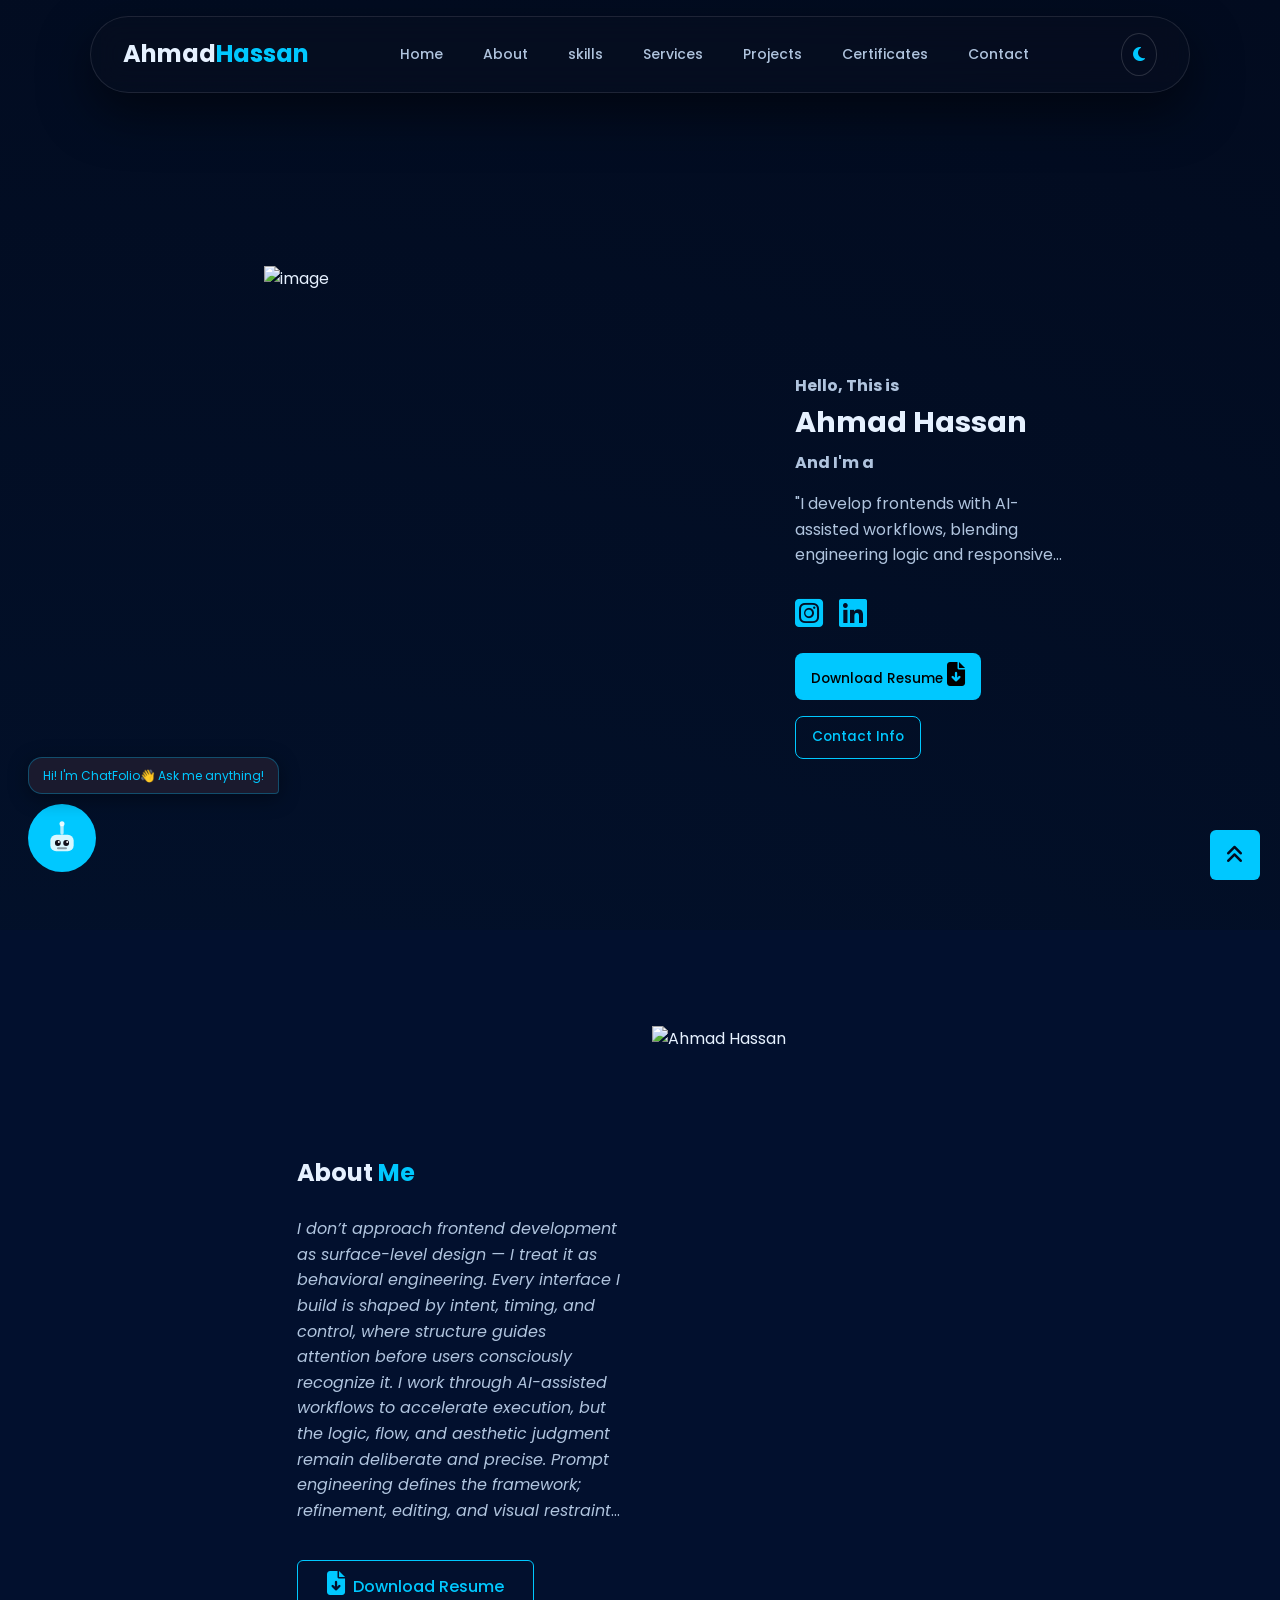
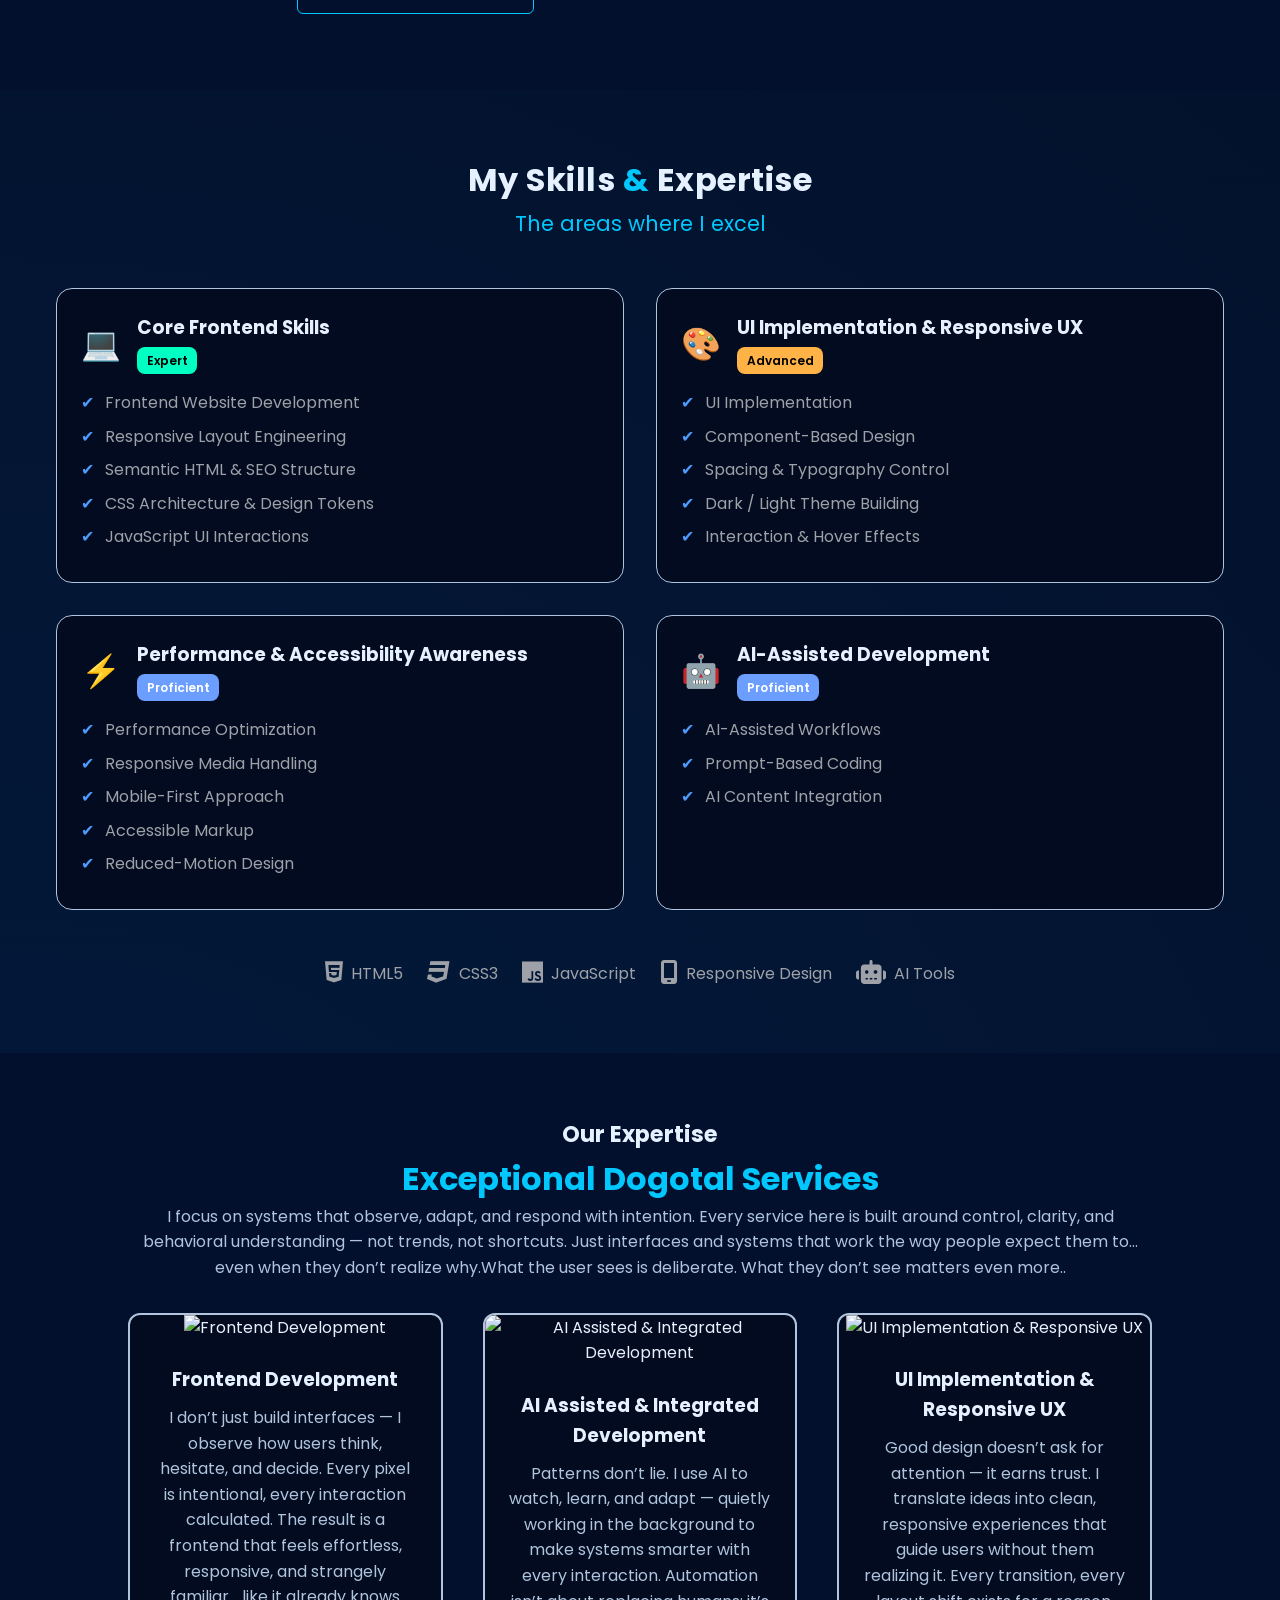
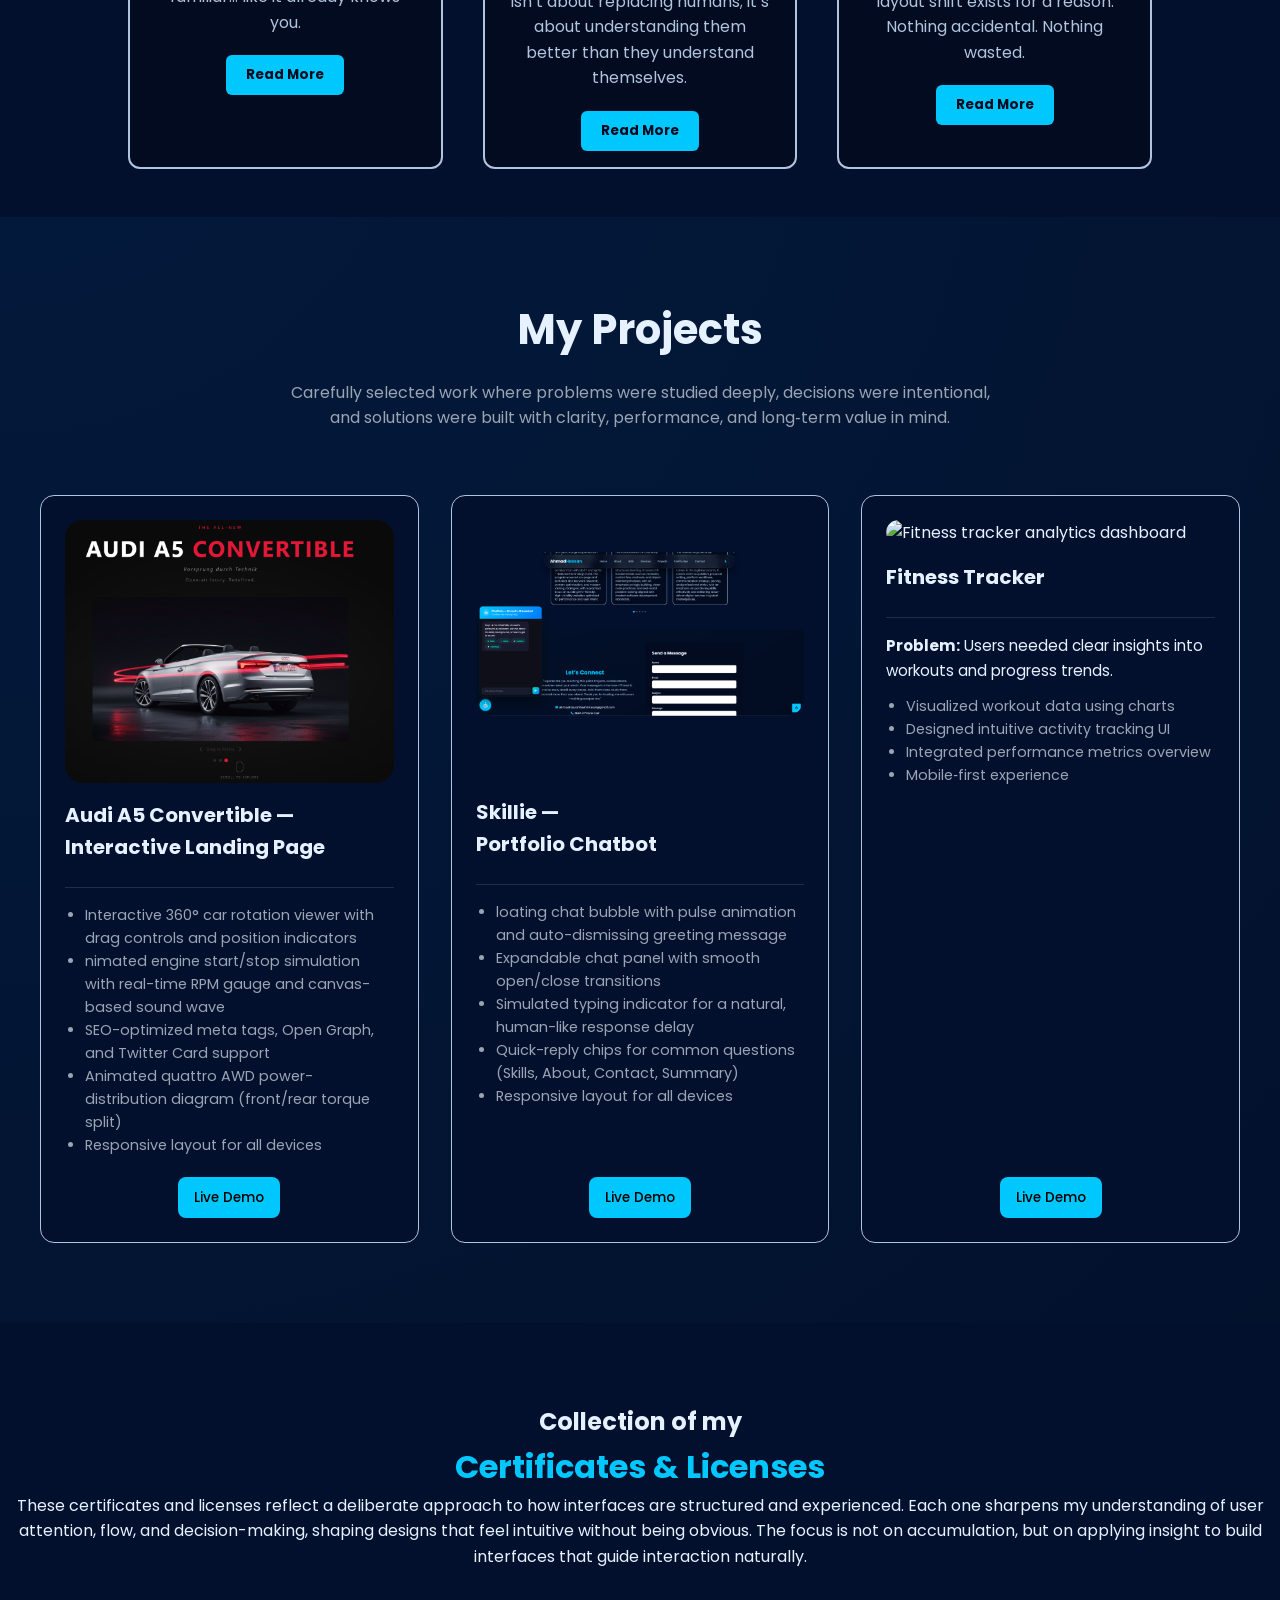
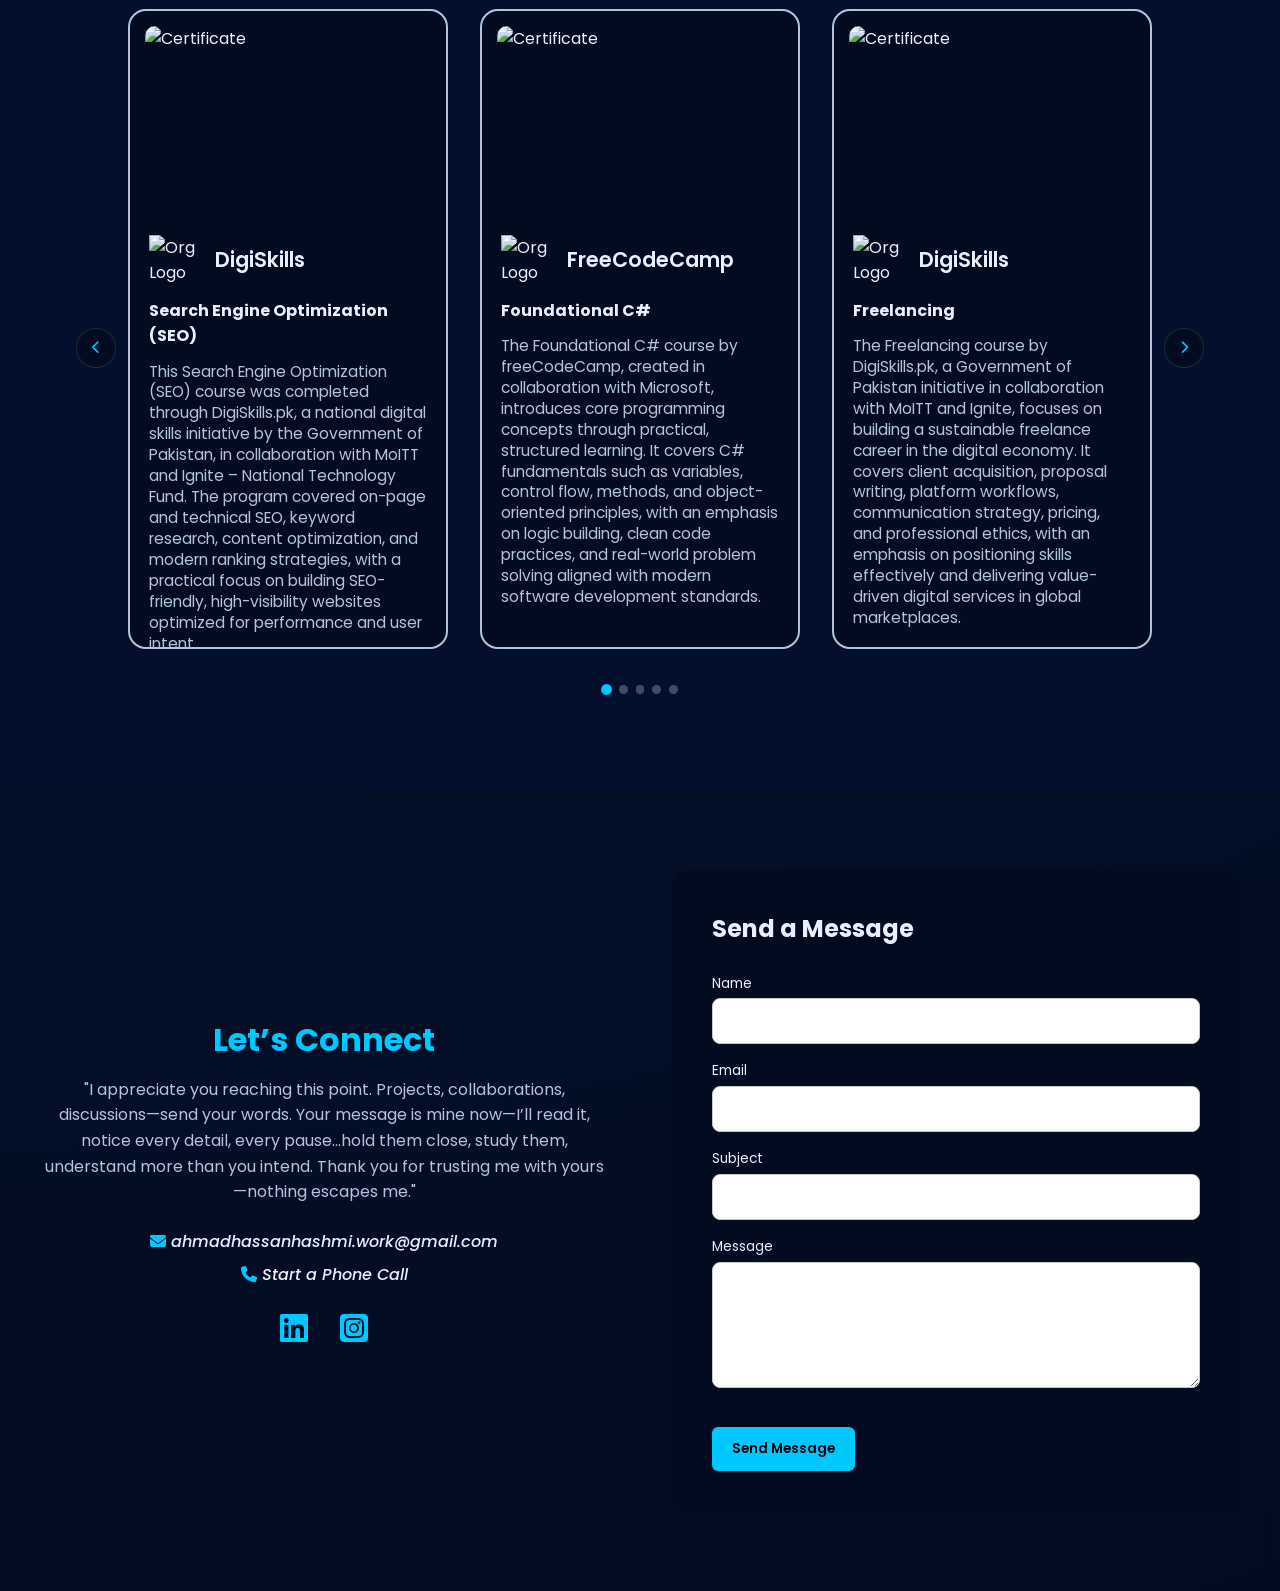
==== commit 6e8be375: "added contact from integration" ====
--- a/index.html
+++ b/index.html
@@ -612,7 +612,7 @@
 
     <!-- RIGHT FORM -->
     <aside class="contact-form-wrapper">
-      <form class="contact-form" action="" method="post">
+      <form class="contact-form" action="https://formspree.io/f/mbdnbgzd" method="post">
         <h3>Send a Message</h3>
 
         <label>
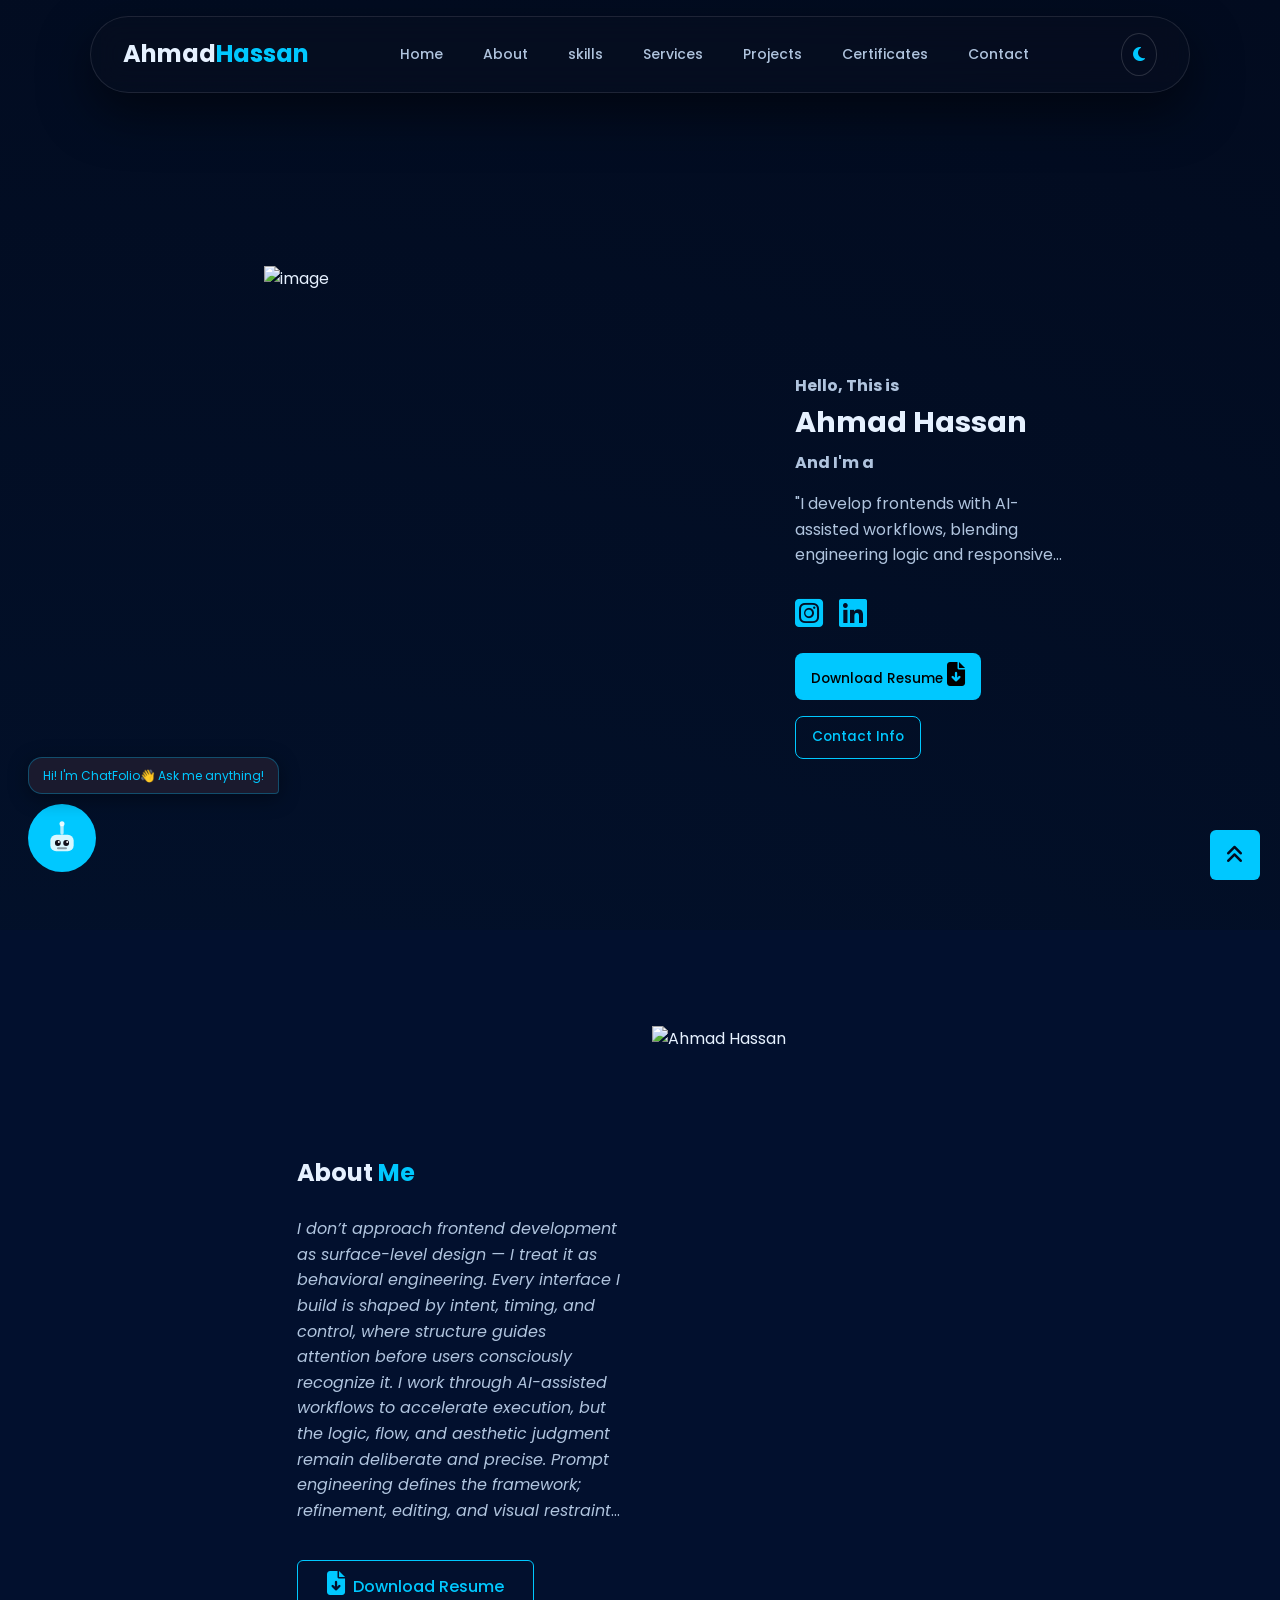
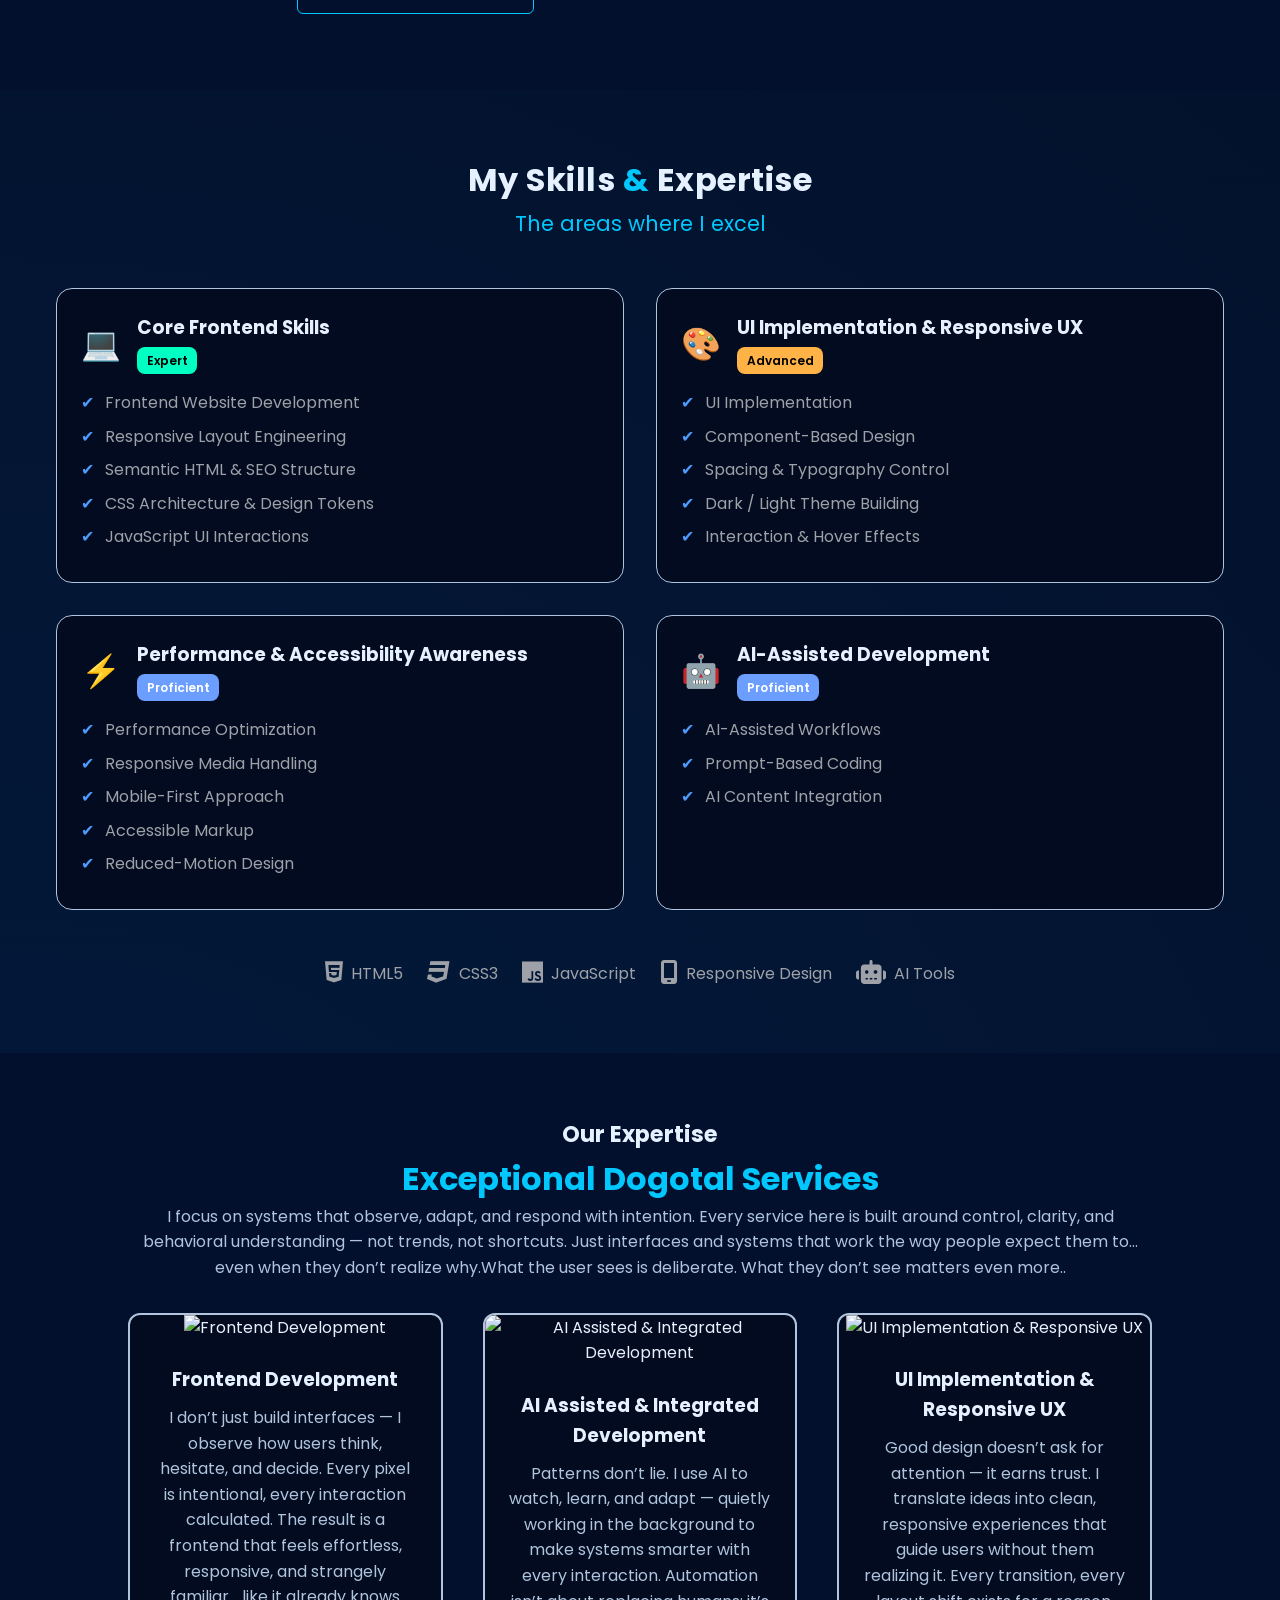
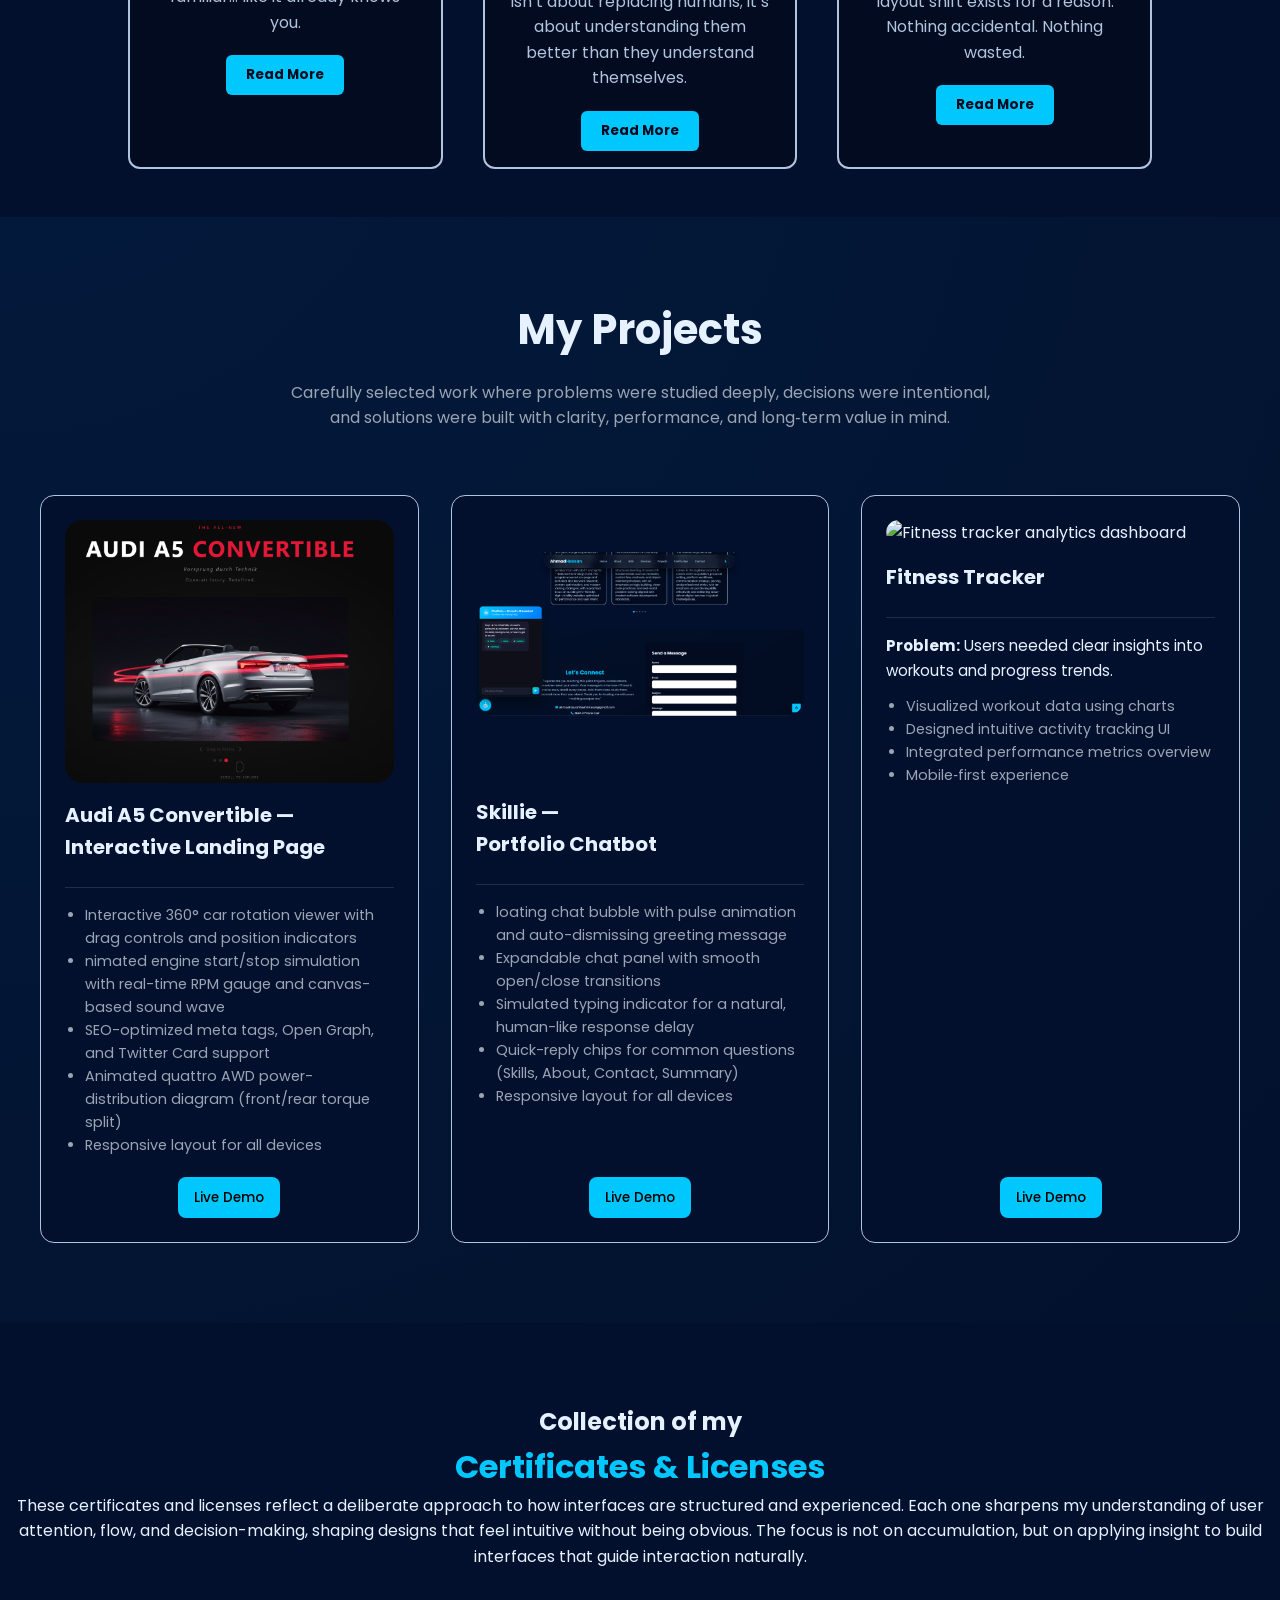
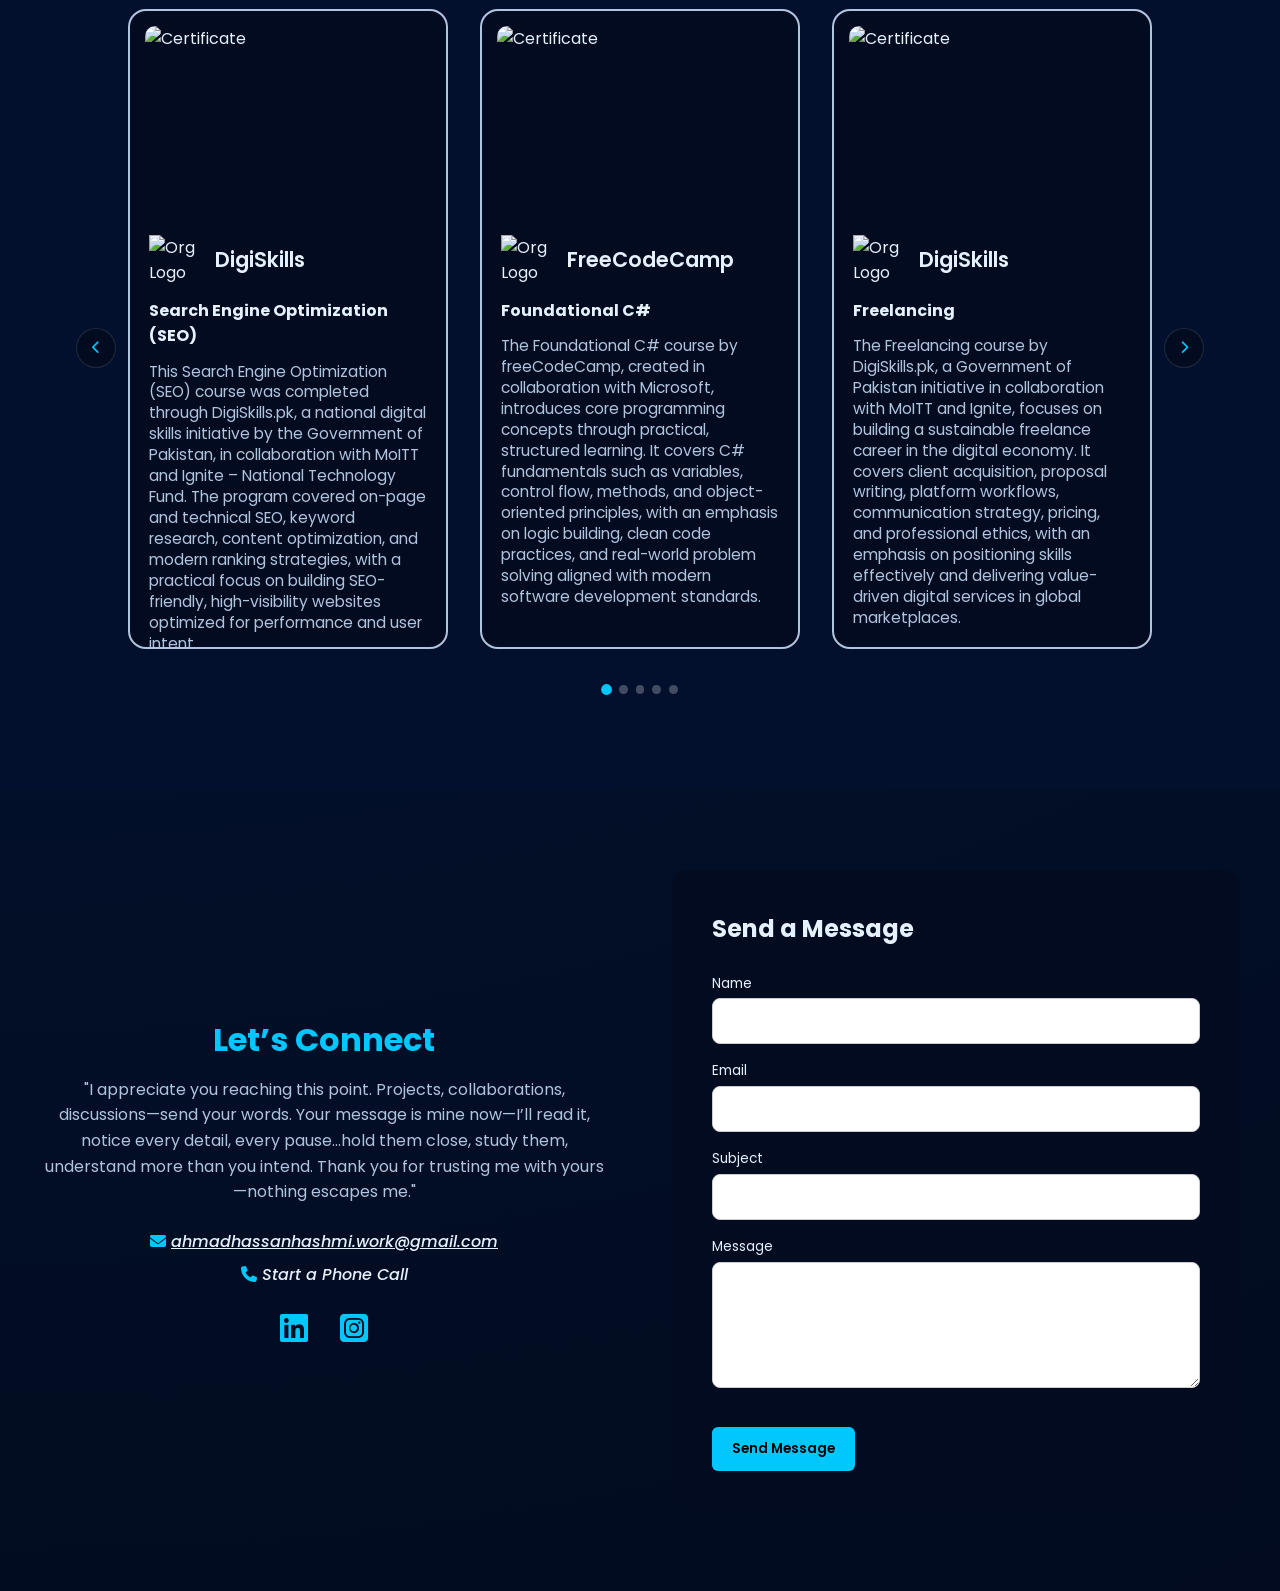
==== commit bbc08f8f: "set mailto" ====
--- a/index.html
+++ b/index.html
@@ -596,9 +596,15 @@
 
       <address class="contact-links">
         <a href="mailto:ahmadhassanhashmi.work@gmail.com">
-          <i class="fa-solid fa-envelope"></i> ahmadhassanhashmi.work@gmail.com
+          <i class="fa-solid fa-envelope"></i> 
+          <span 
+            style="cursor:pointer;text-decoration:underline;" 
+            onclick="window.open('https://mail.google.com/mail/?view=cm&fs=1&to=ahmadhassanhashmi.work@gmail.com','_blank')">
+            ahmadhassanhashmi.work@gmail.com
+          </span>
+  
         </a>
-        <a href="tel:+9232934440333">
+        <a href="tel:+923293444033">
           <i class="fa-solid fa-phone"></i> Start a Phone Call
         </a>
       </address>
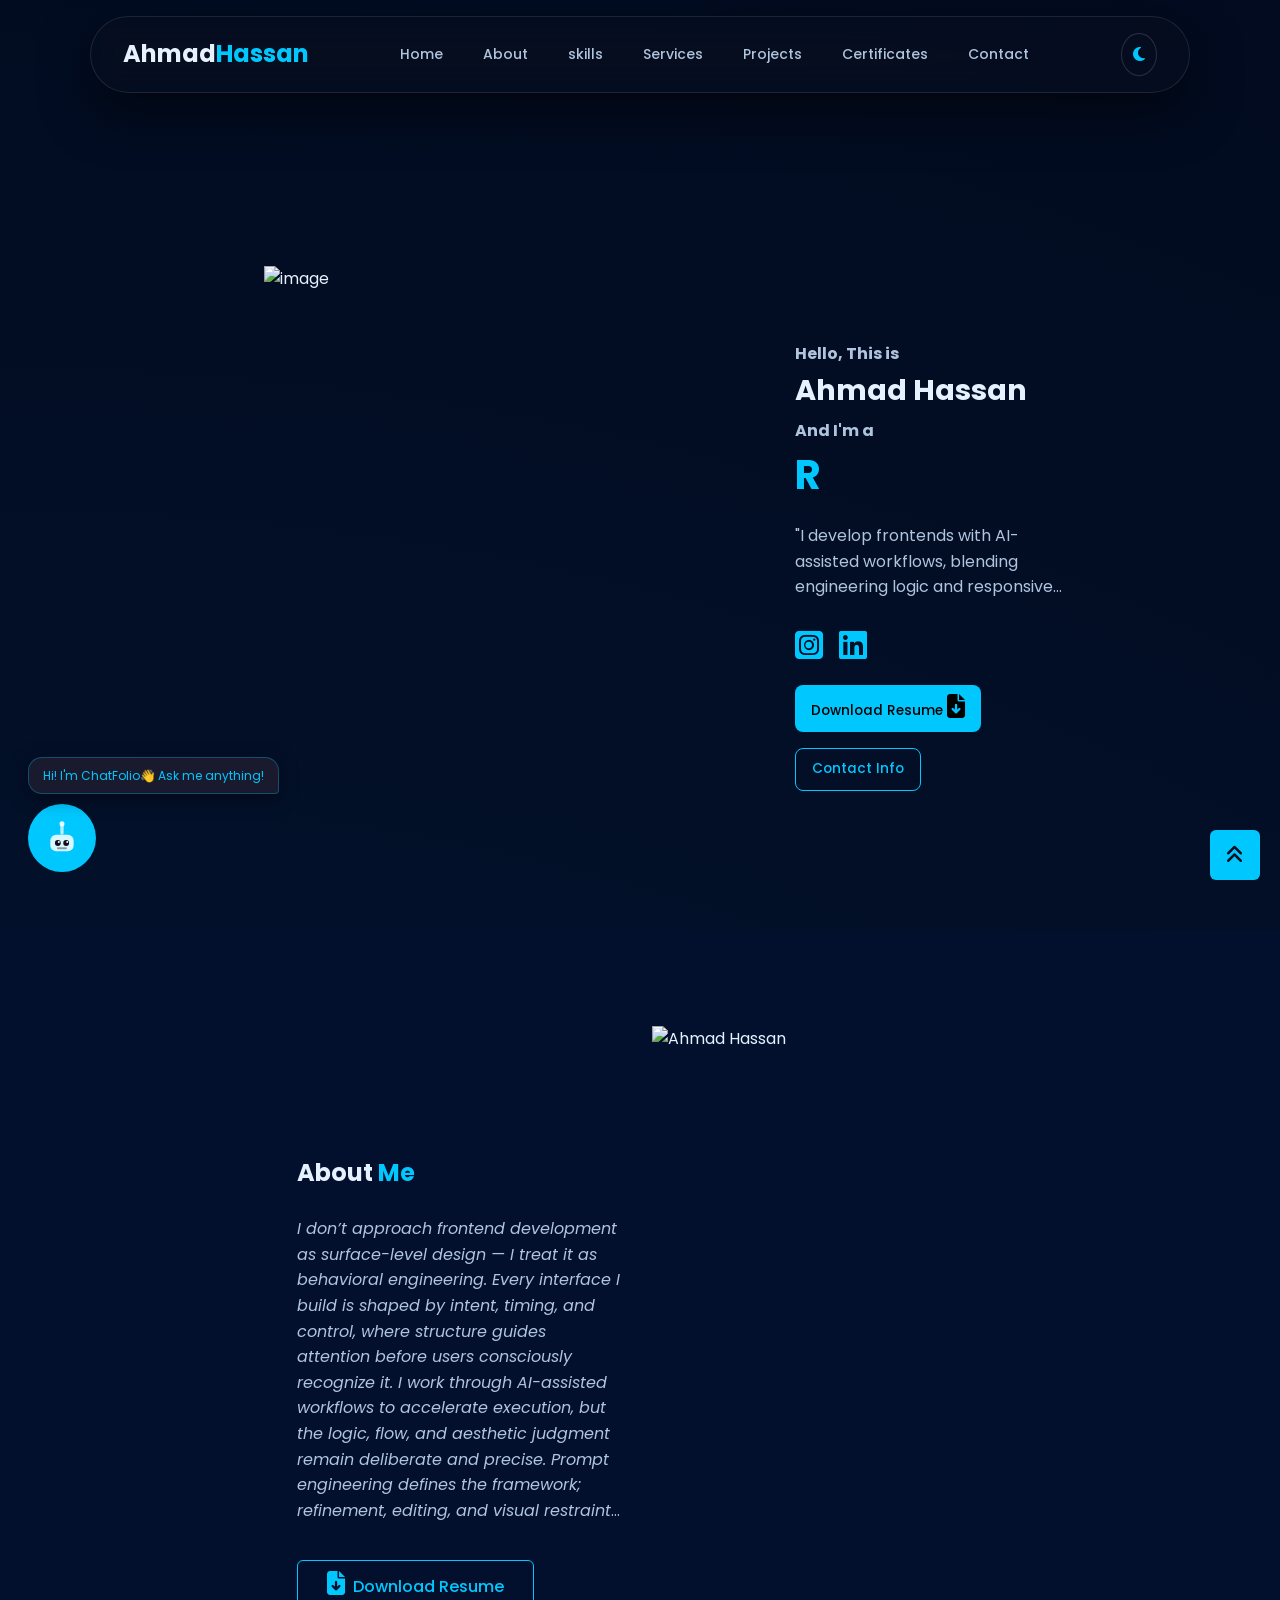
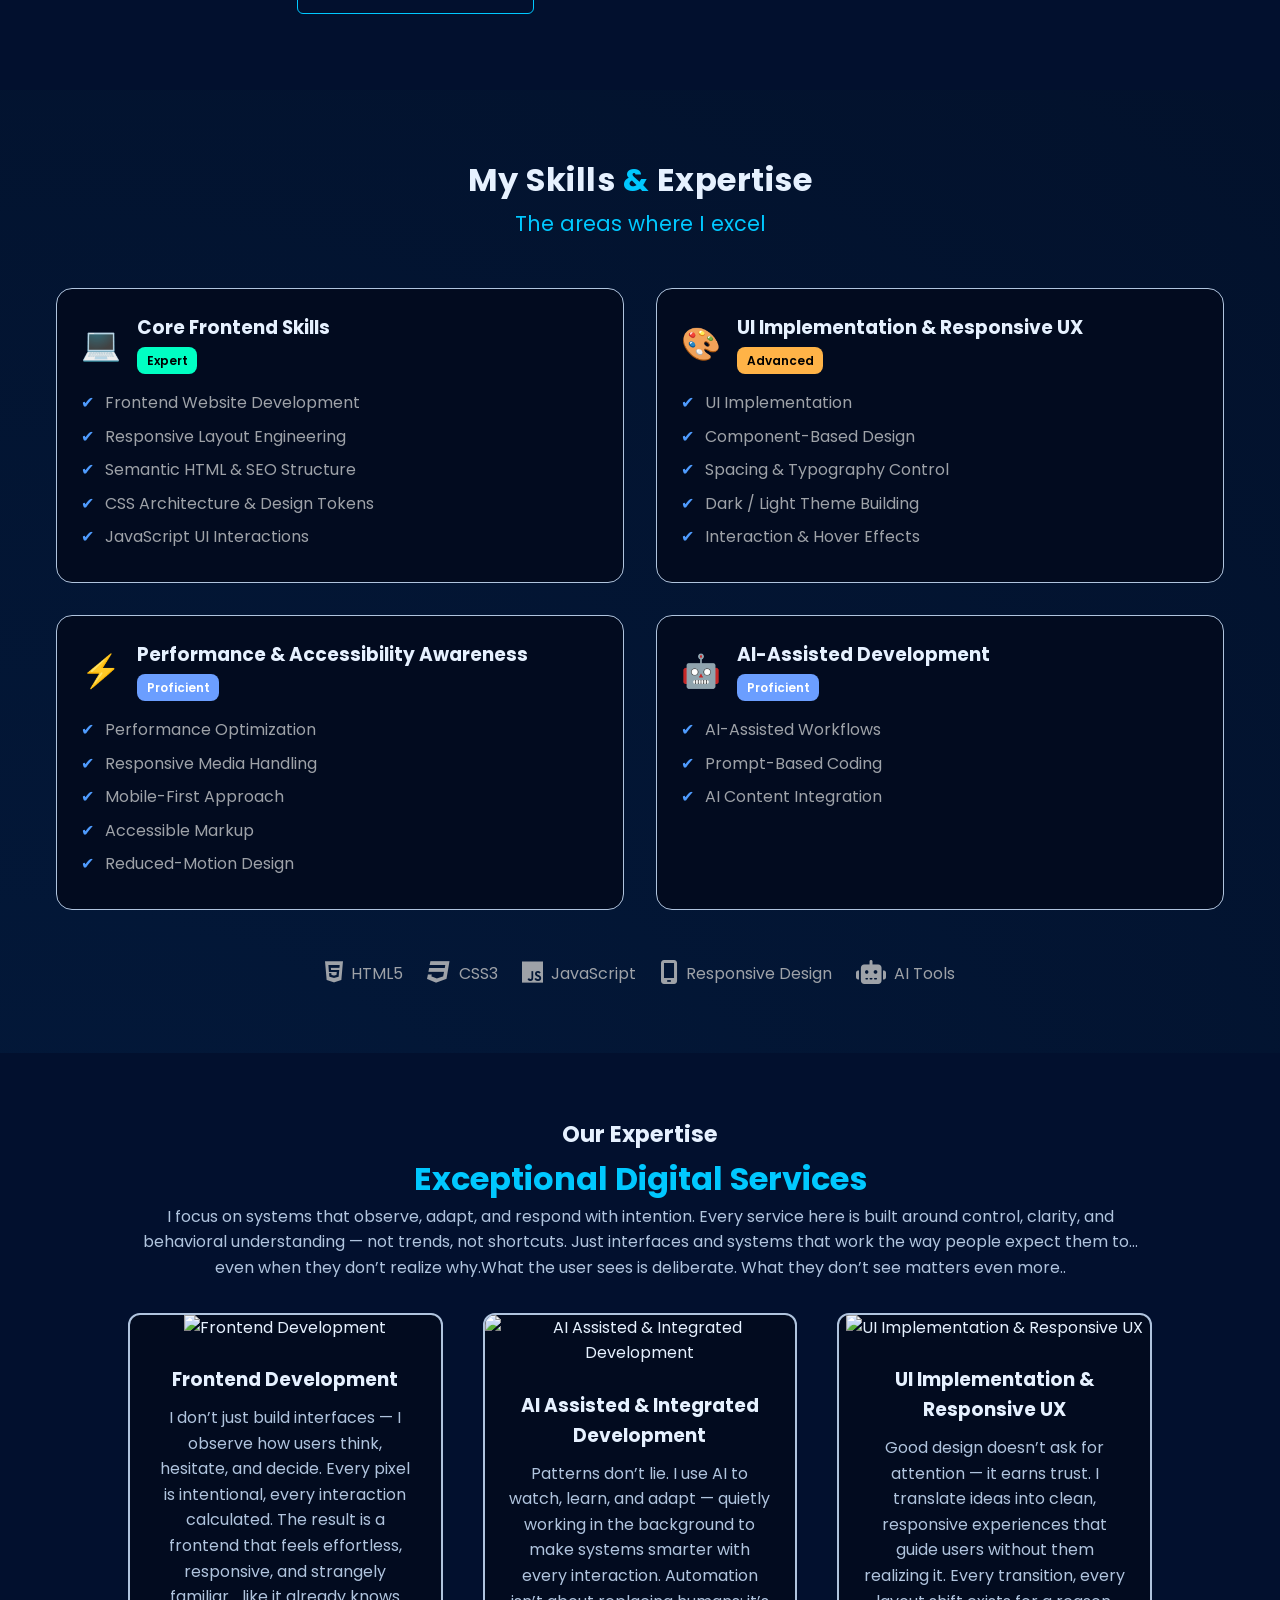
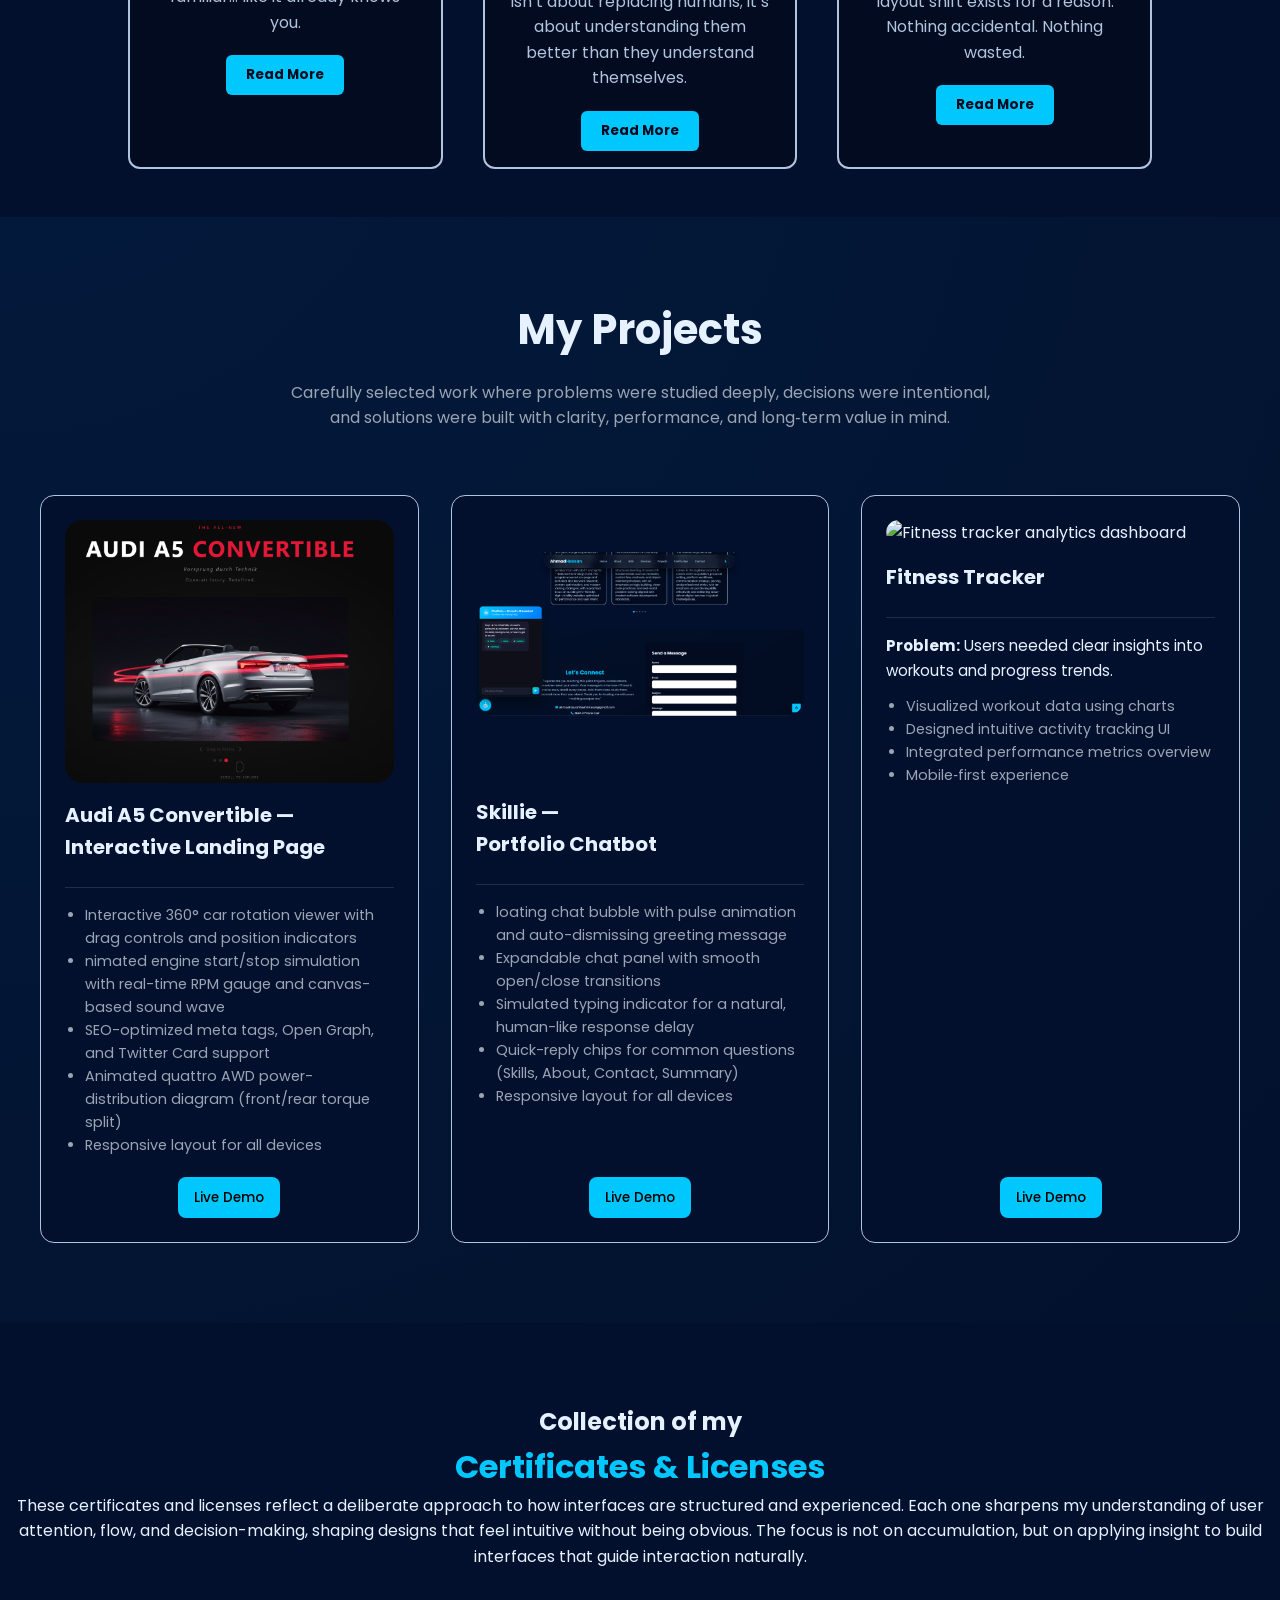
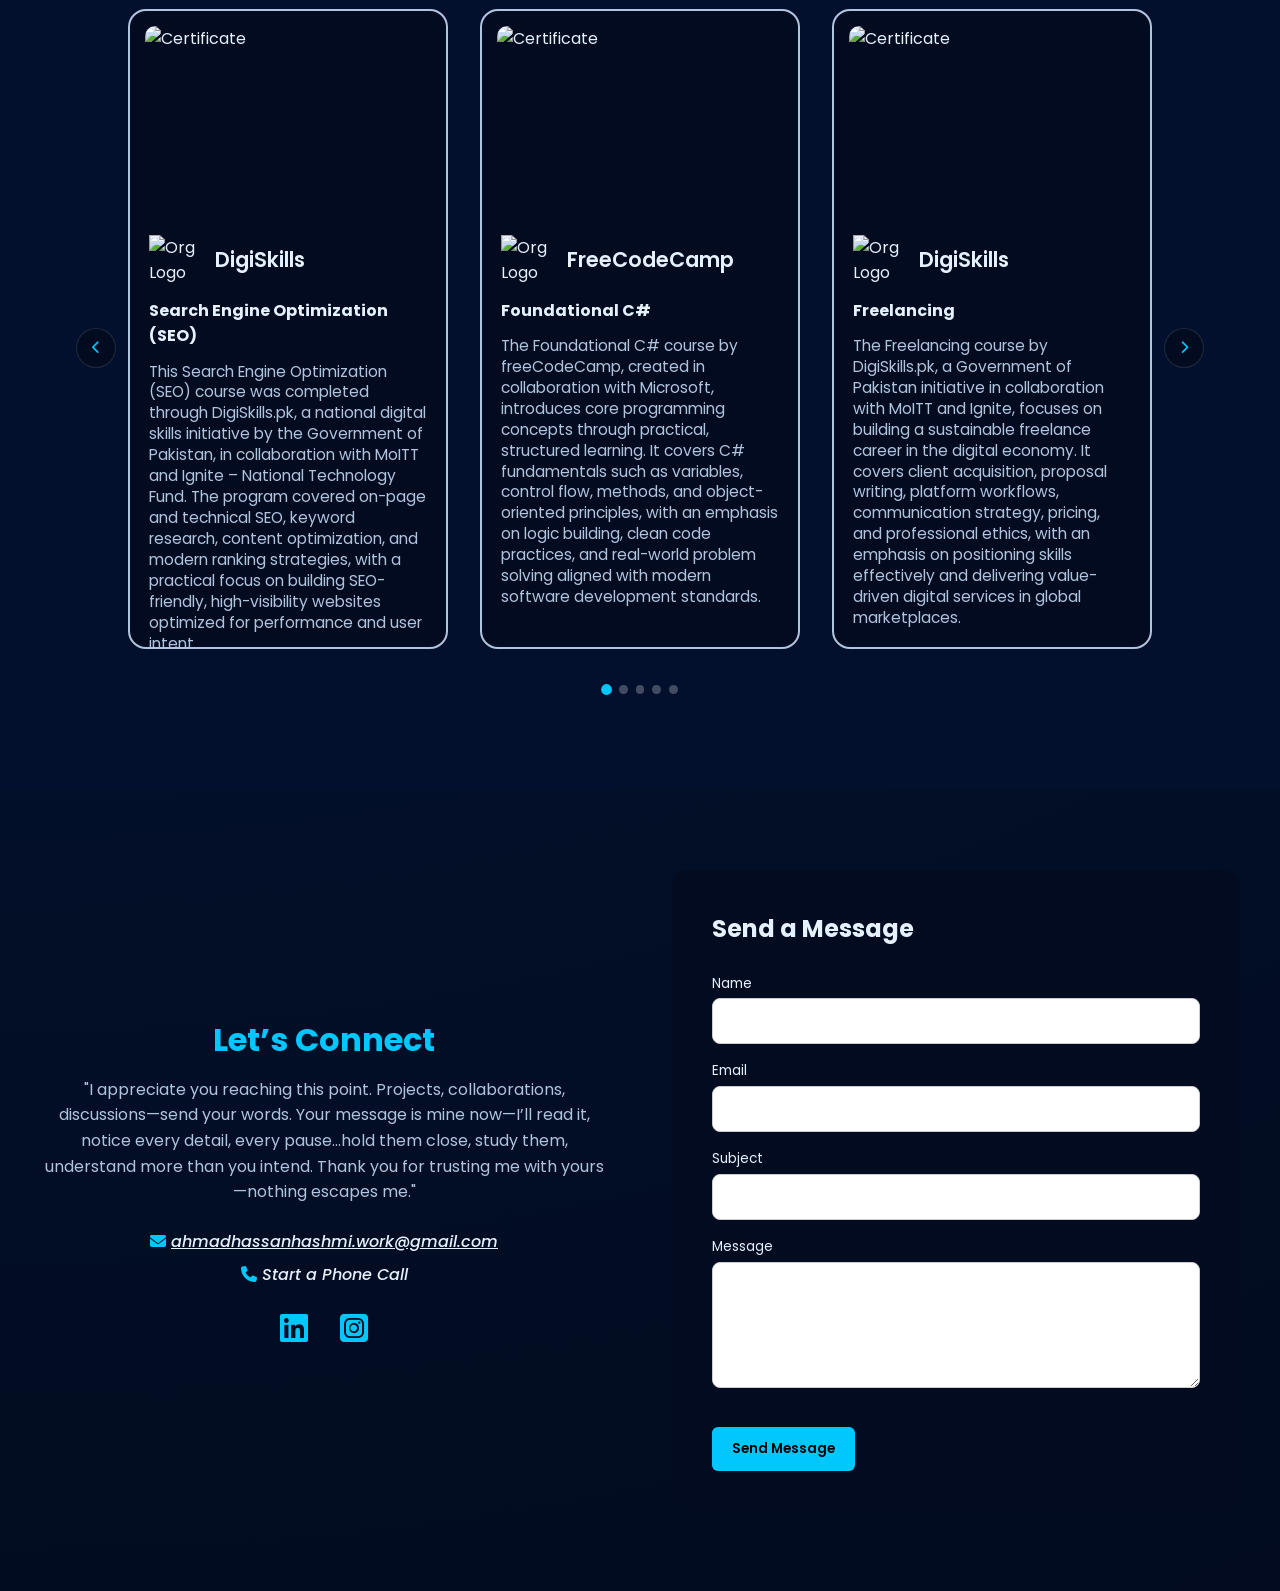
==== commit abb6df67: "chnage services heading" ====
--- a/index.html
+++ b/index.html
@@ -234,7 +234,7 @@
 <section class="services-section" id="services">
   <div class="services-container">
     <h2 class="section-title">Our Expertise <br>
-      <span class="service-span">Exceptional Dogotal Services</span>
+      <span class="service-span">Exceptional Digital Services</span>
     </h2>
     <p class="services-para">I focus on systems that observe, adapt, and respond with intention. Every service here is built around control, clarity, and behavioral understanding — not trends, not shortcuts. Just interfaces and systems that work the way people expect them to… even when they don’t realize why.What the user sees is deliberate. What they don’t see matters even more..
     </p>
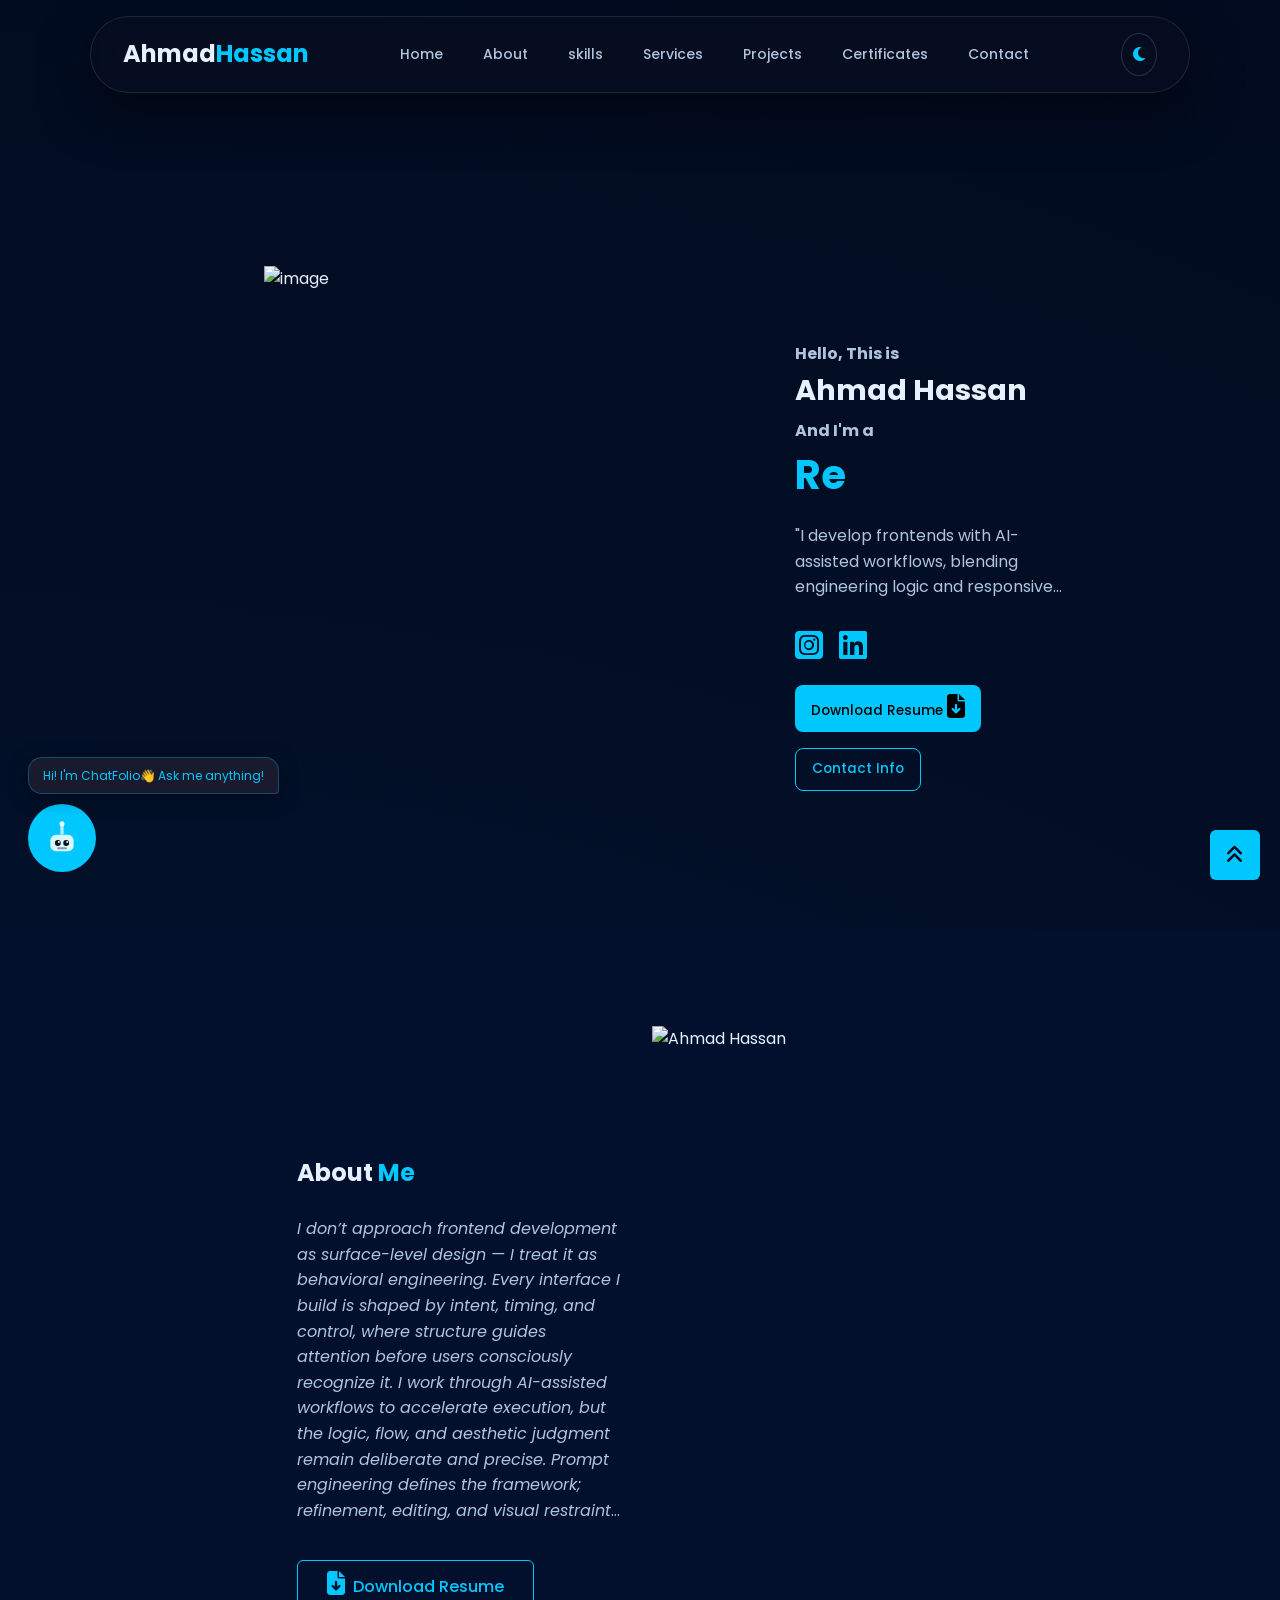
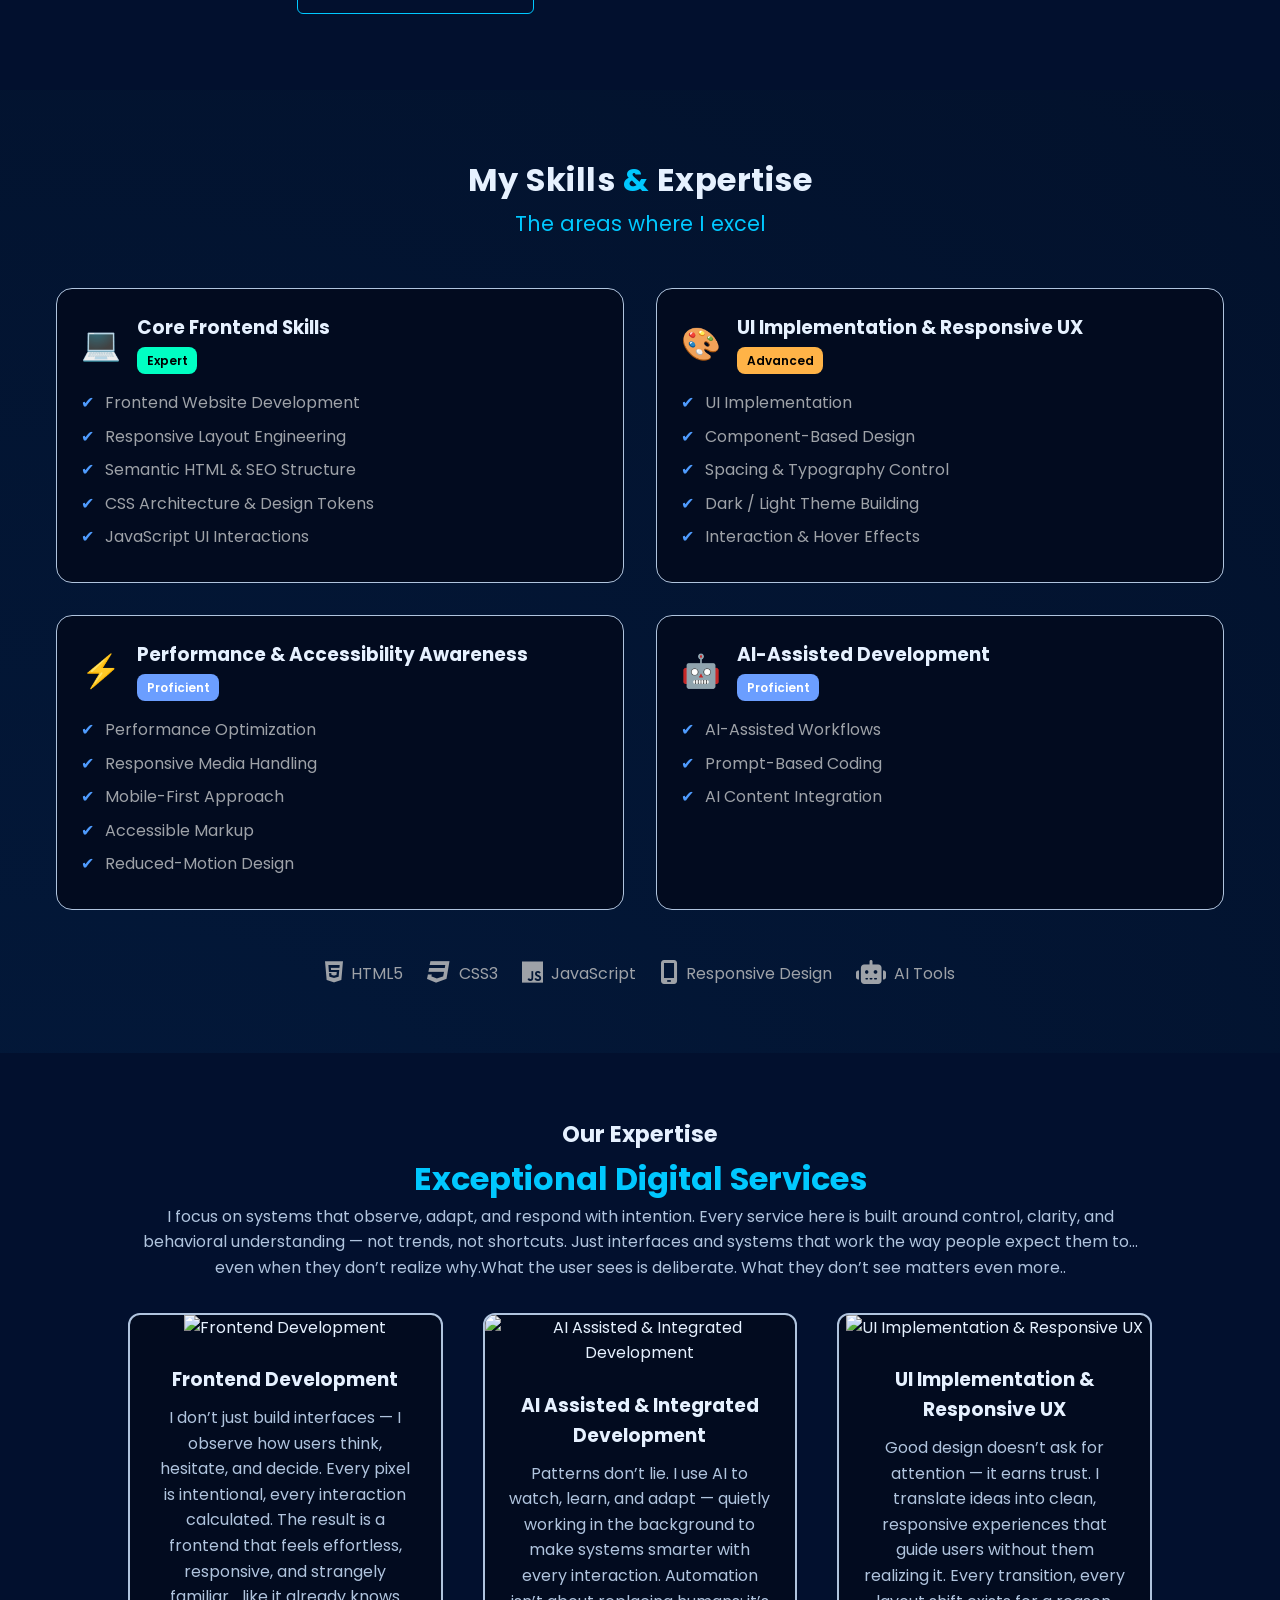
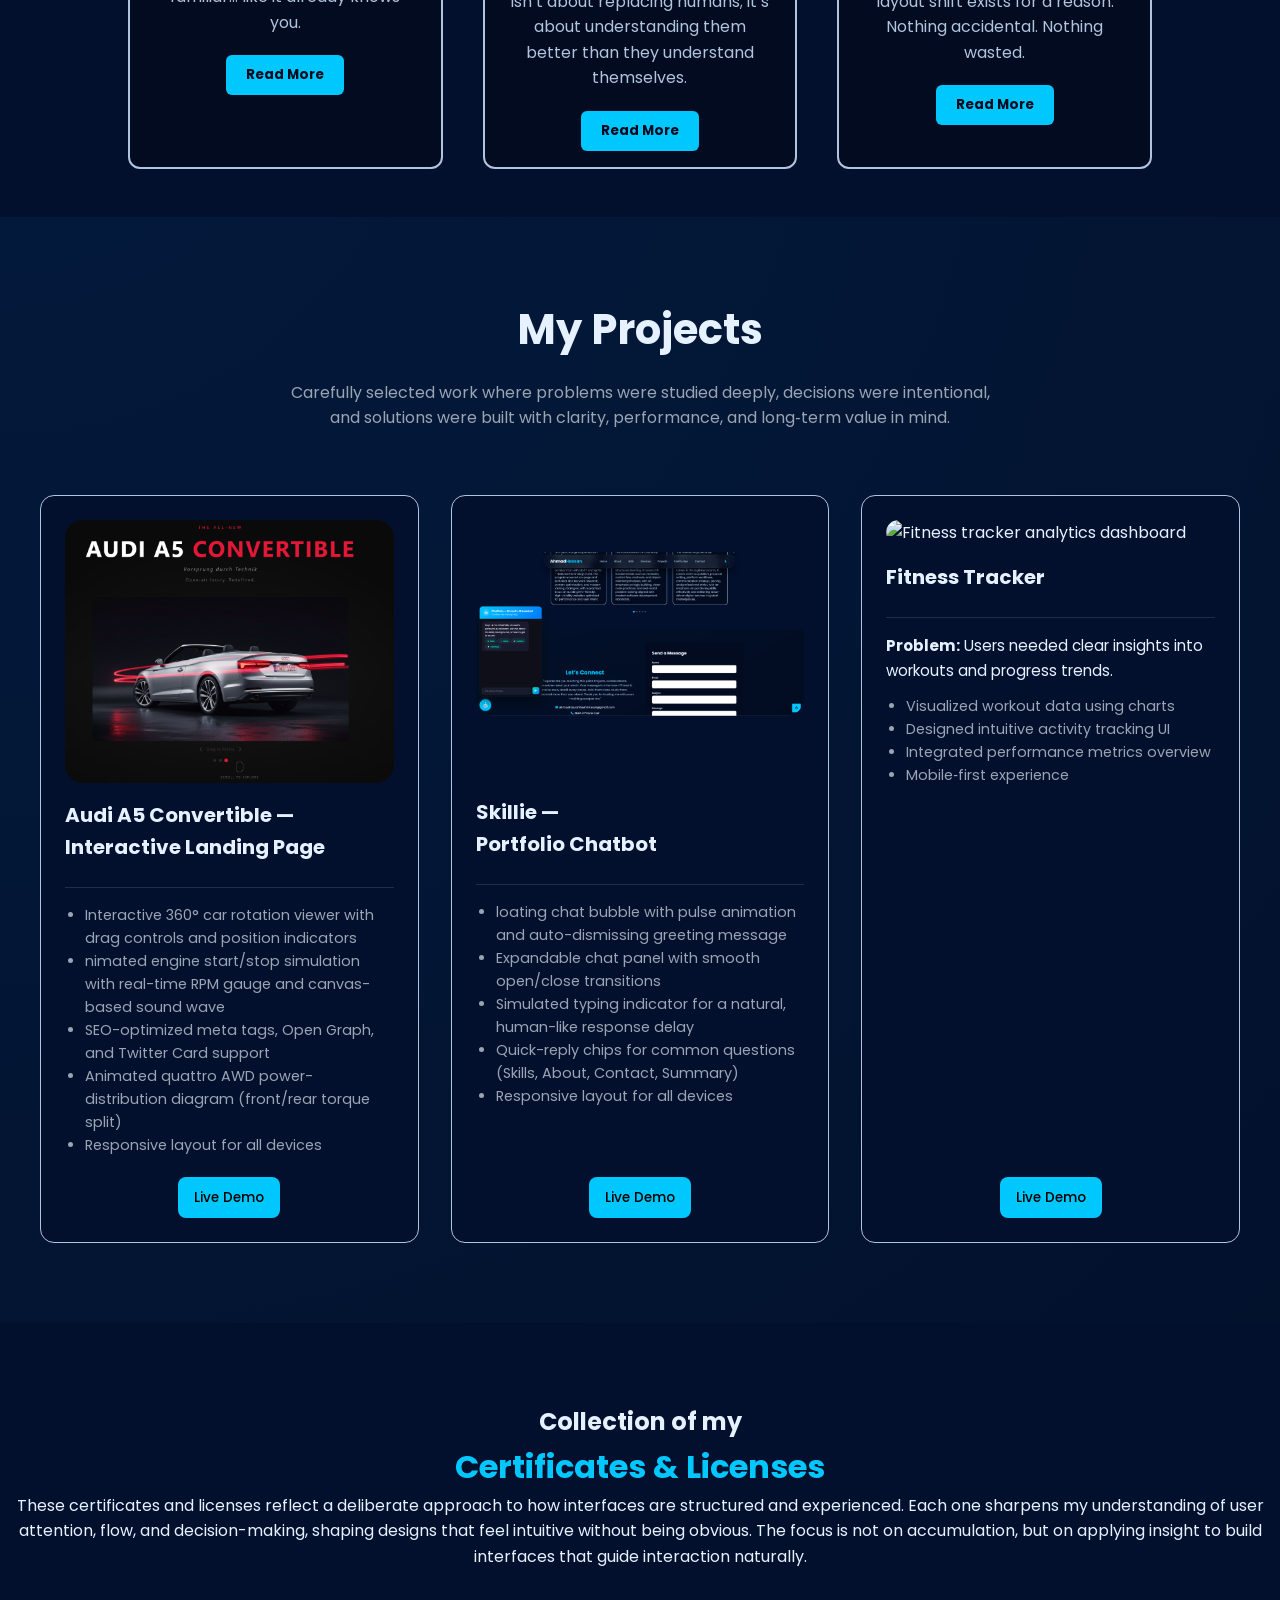
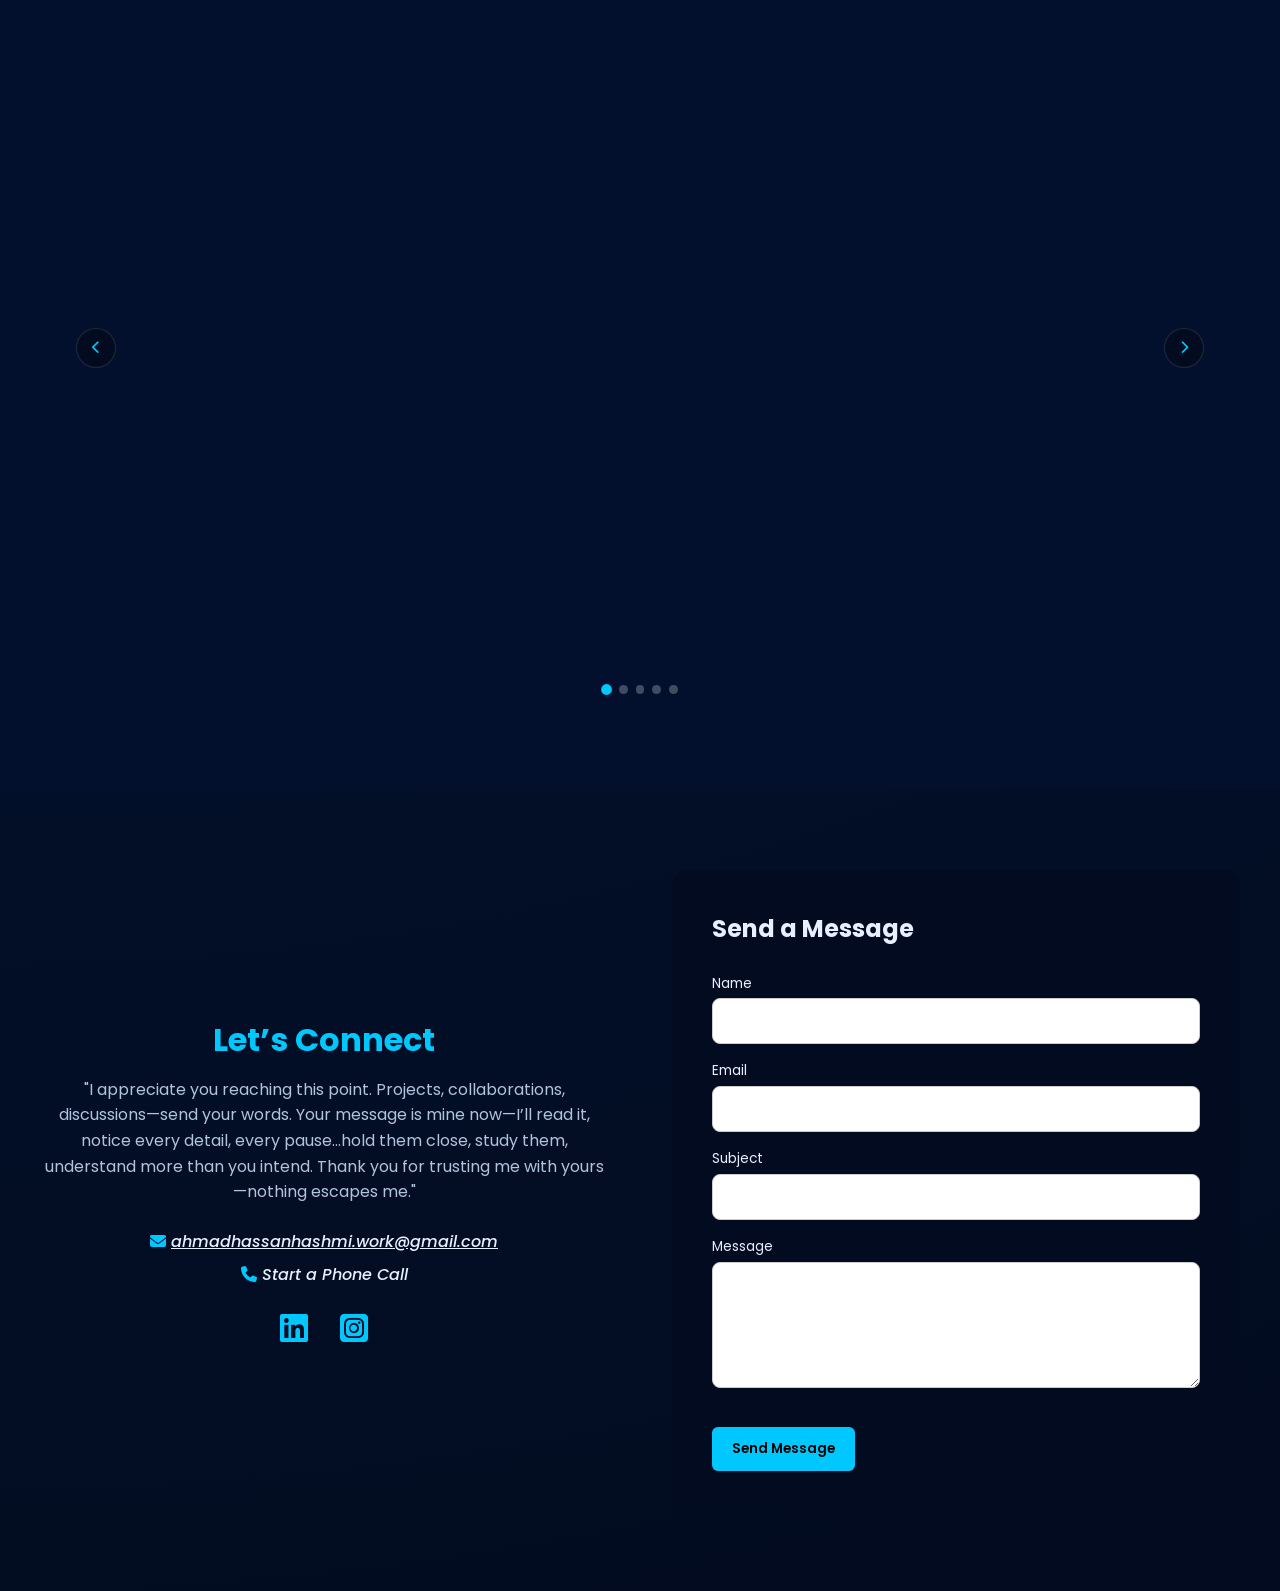
==== commit 32d582e2: "changed some colors" ====
--- a/index.html
+++ b/index.html
@@ -741,7 +741,7 @@
   #chat-panel.open { opacity:1; transform:translateY(0) scale(1); pointer-events:all; }
 
   .chat-header {
-    background: linear-gradient(135deg, var(--primary) 0%, #007bff 100%);
+    background: linear-gradient(135deg, var(--primary));
     padding: 16px 18px; display: flex; align-items: center; gap: 12px; flex-shrink: 0;
   }
   .chat-header-avatar {
@@ -774,7 +774,7 @@
     align-self:flex-start; border-bottom-left-radius:4px;
   }
   .msg.user {
-    background:linear-gradient(135deg, var(--primary), #007bff);
+    background:linear-gradient(135deg, var(--primary));
     color:#fff; align-self:flex-end; border-bottom-right-radius:4px;
   }
   .msg-time { font-size:0.63rem; opacity:0.45; margin-top:3px; text-align:right; }
@@ -807,16 +807,16 @@
     background:#0f0f1a; flex-shrink:0;
   }
   #chat-input {
-    flex:1; background:#1a1a2e; border:1px solid rgba(0,229,192,0.2);
+    flex:1; background:#1a1a2e; border:1px solid var(--primary);
     border-radius:12px; padding:10px 14px; color:#e2e8f0;
     font-family:'Sora',sans-serif; font-size:0.82rem;
     resize:none; outline:none; max-height:100px; transition:border-color 0.2s;
   }
-  #chat-input:focus { border-color:rgba(0,229,192,0.5); }
+  #chat-input:focus { border-color:var(--primary) }
   #chat-input::placeholder { color:rgba(226,232,240,0.3); }
   #send-btn {
     width:40px; height:40px;
-    background:linear-gradient(135deg,#00e5c0,#007bff);
+    background:var(--primary);
     border:none; border-radius:10px; cursor:pointer;
     display:flex; align-items:center; justify-content:center;
     transition:opacity 0.2s, transform 0.2s; flex-shrink:0;
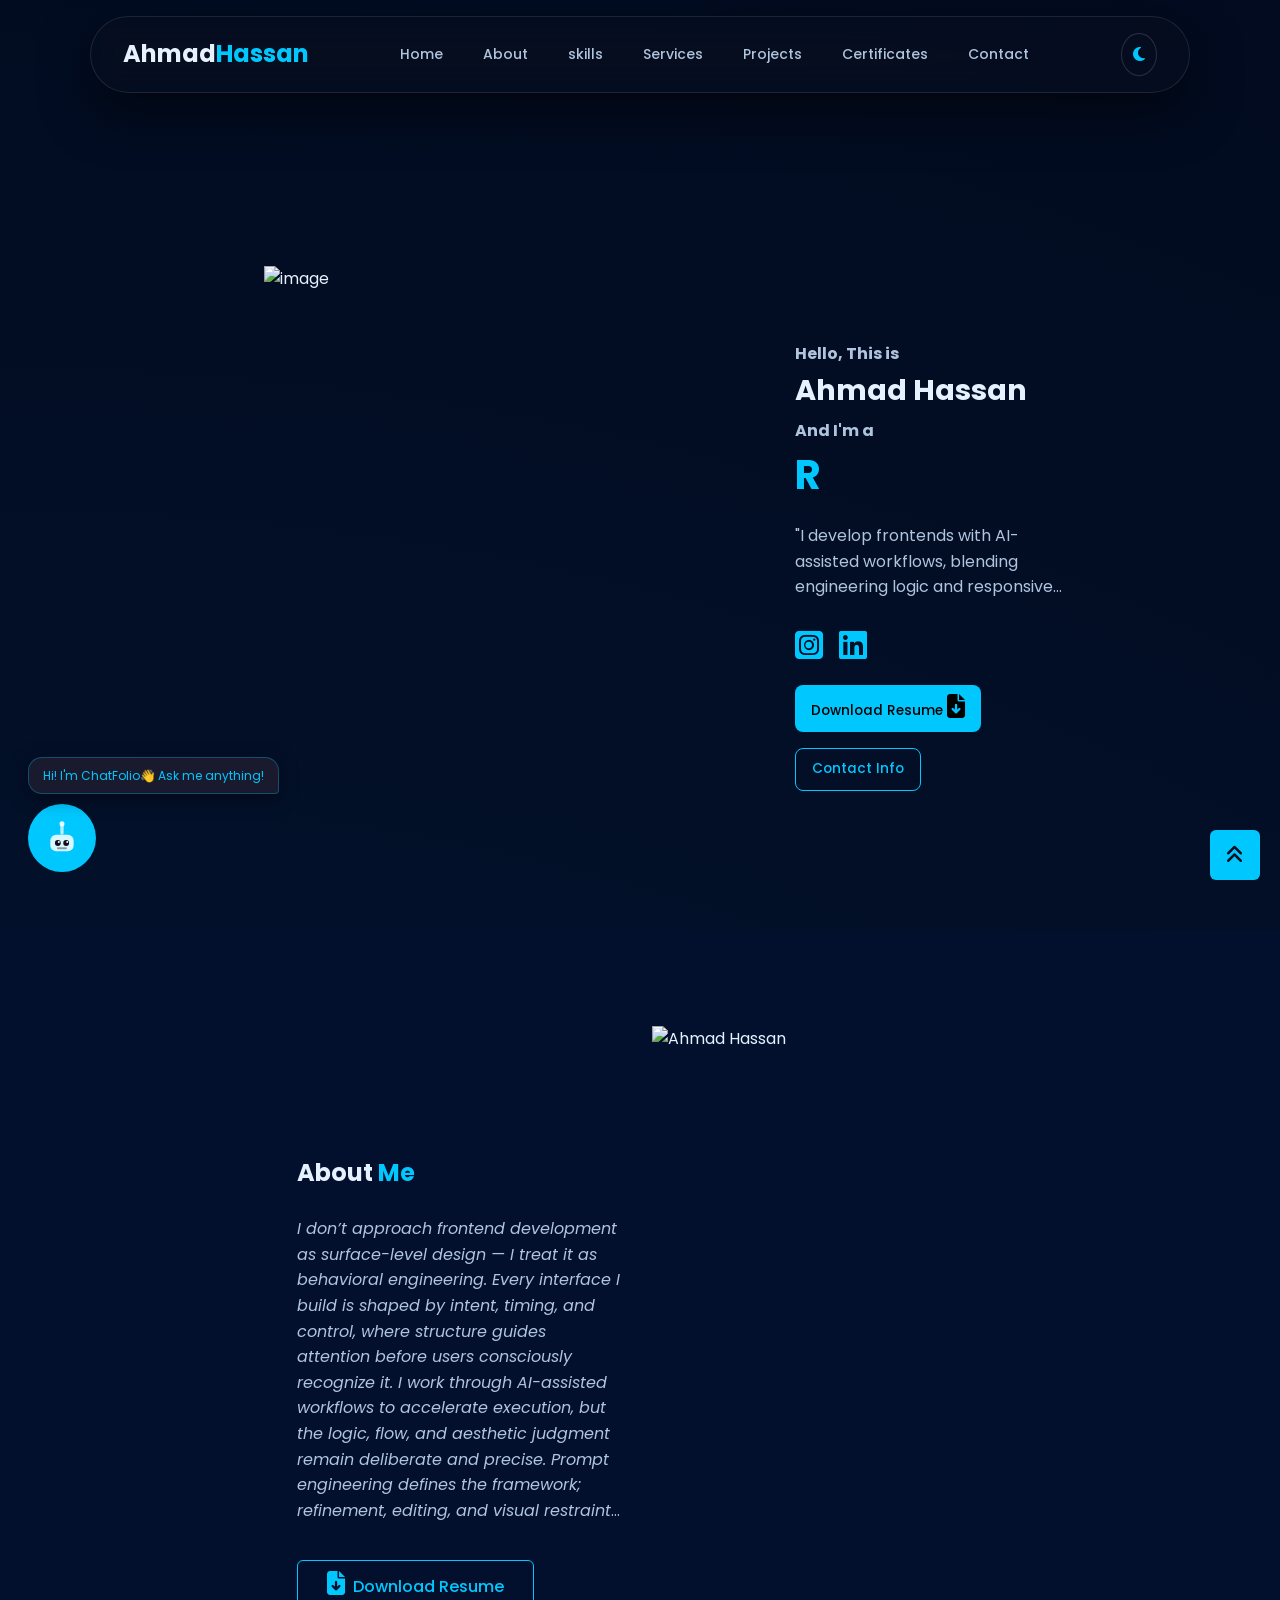
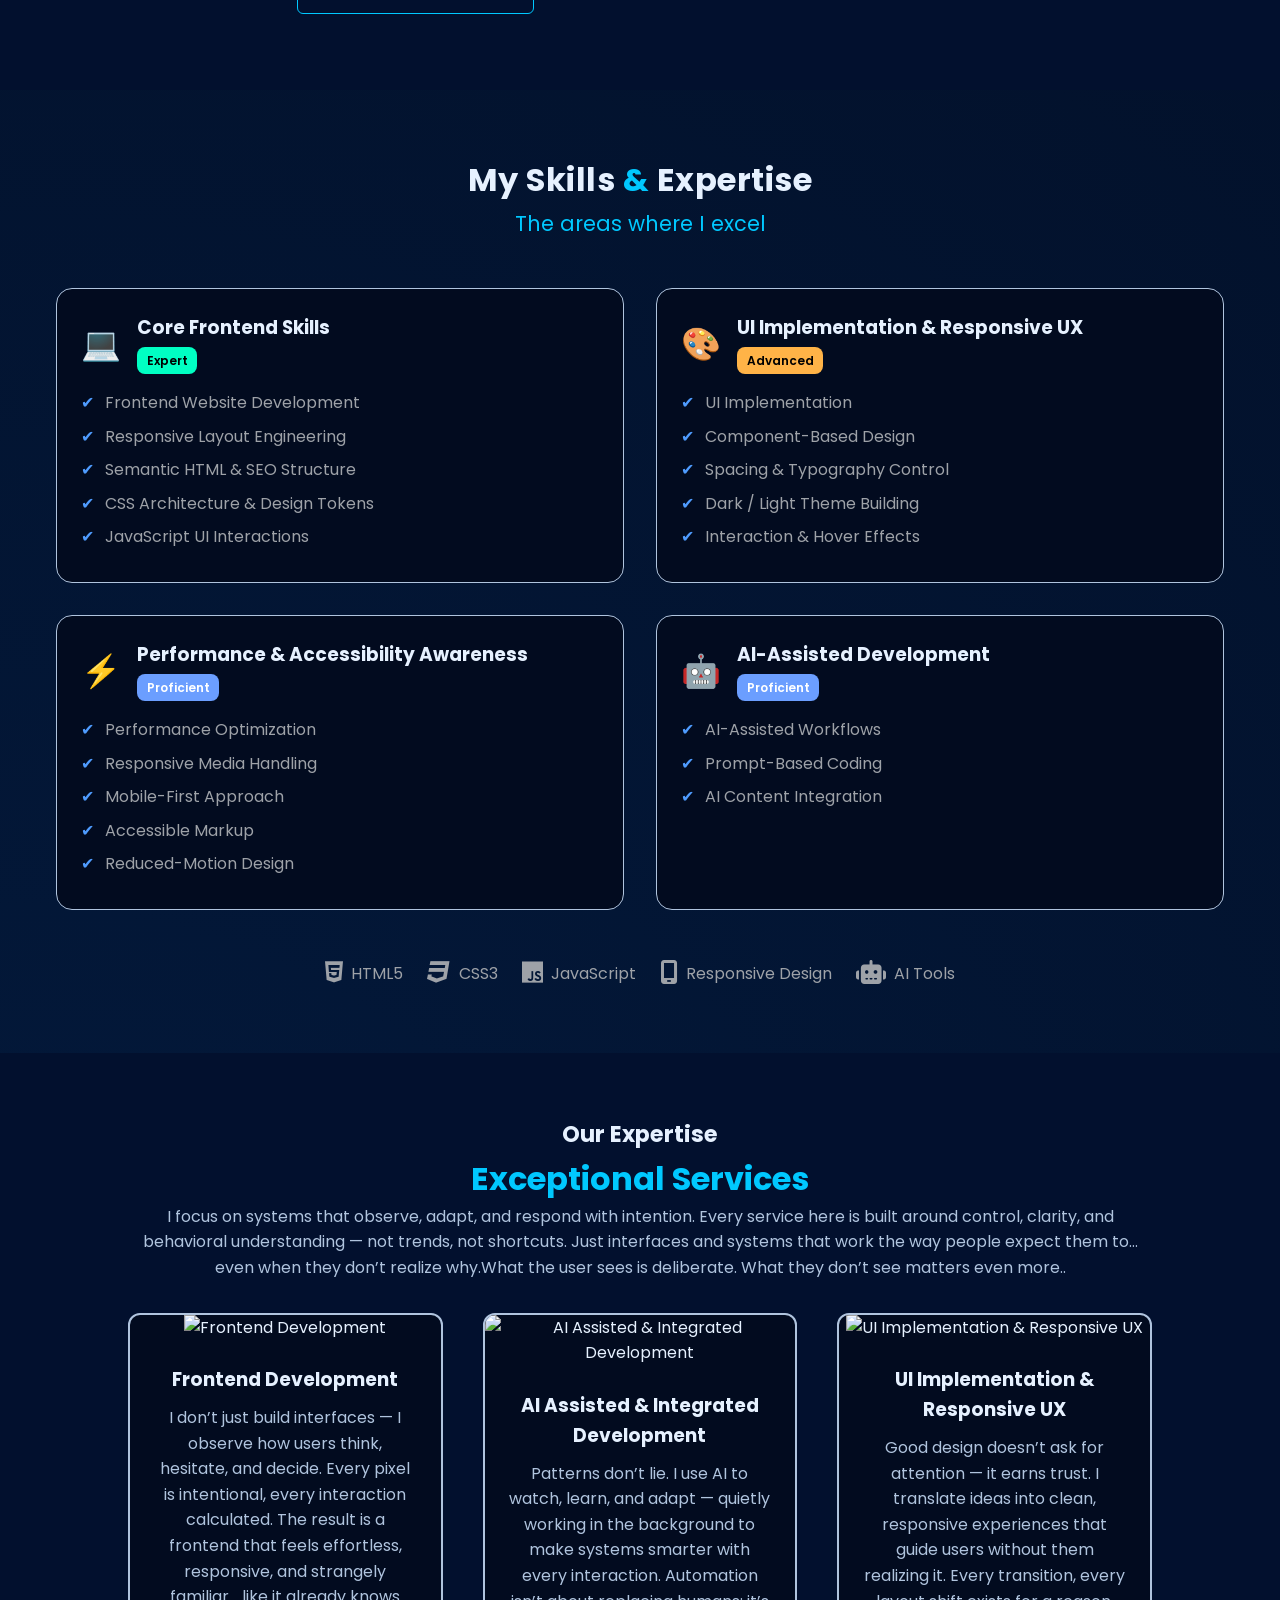
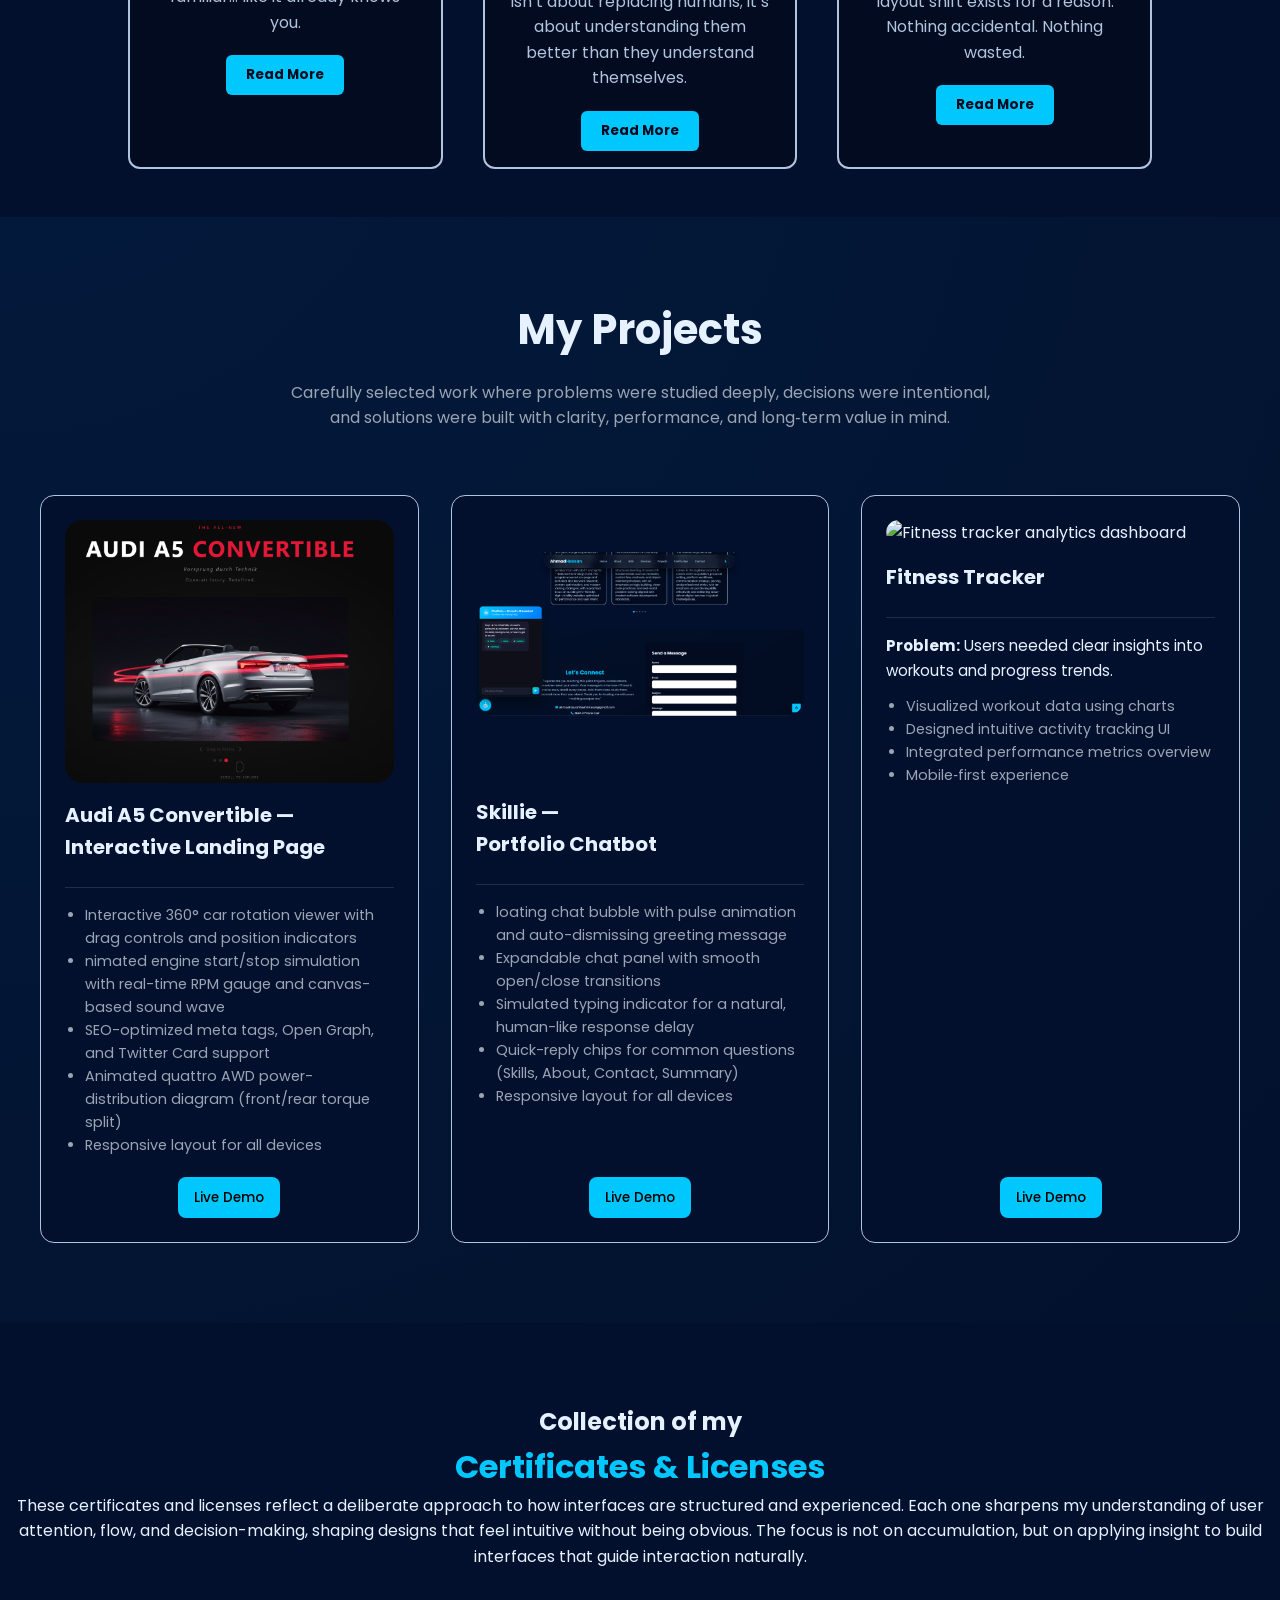
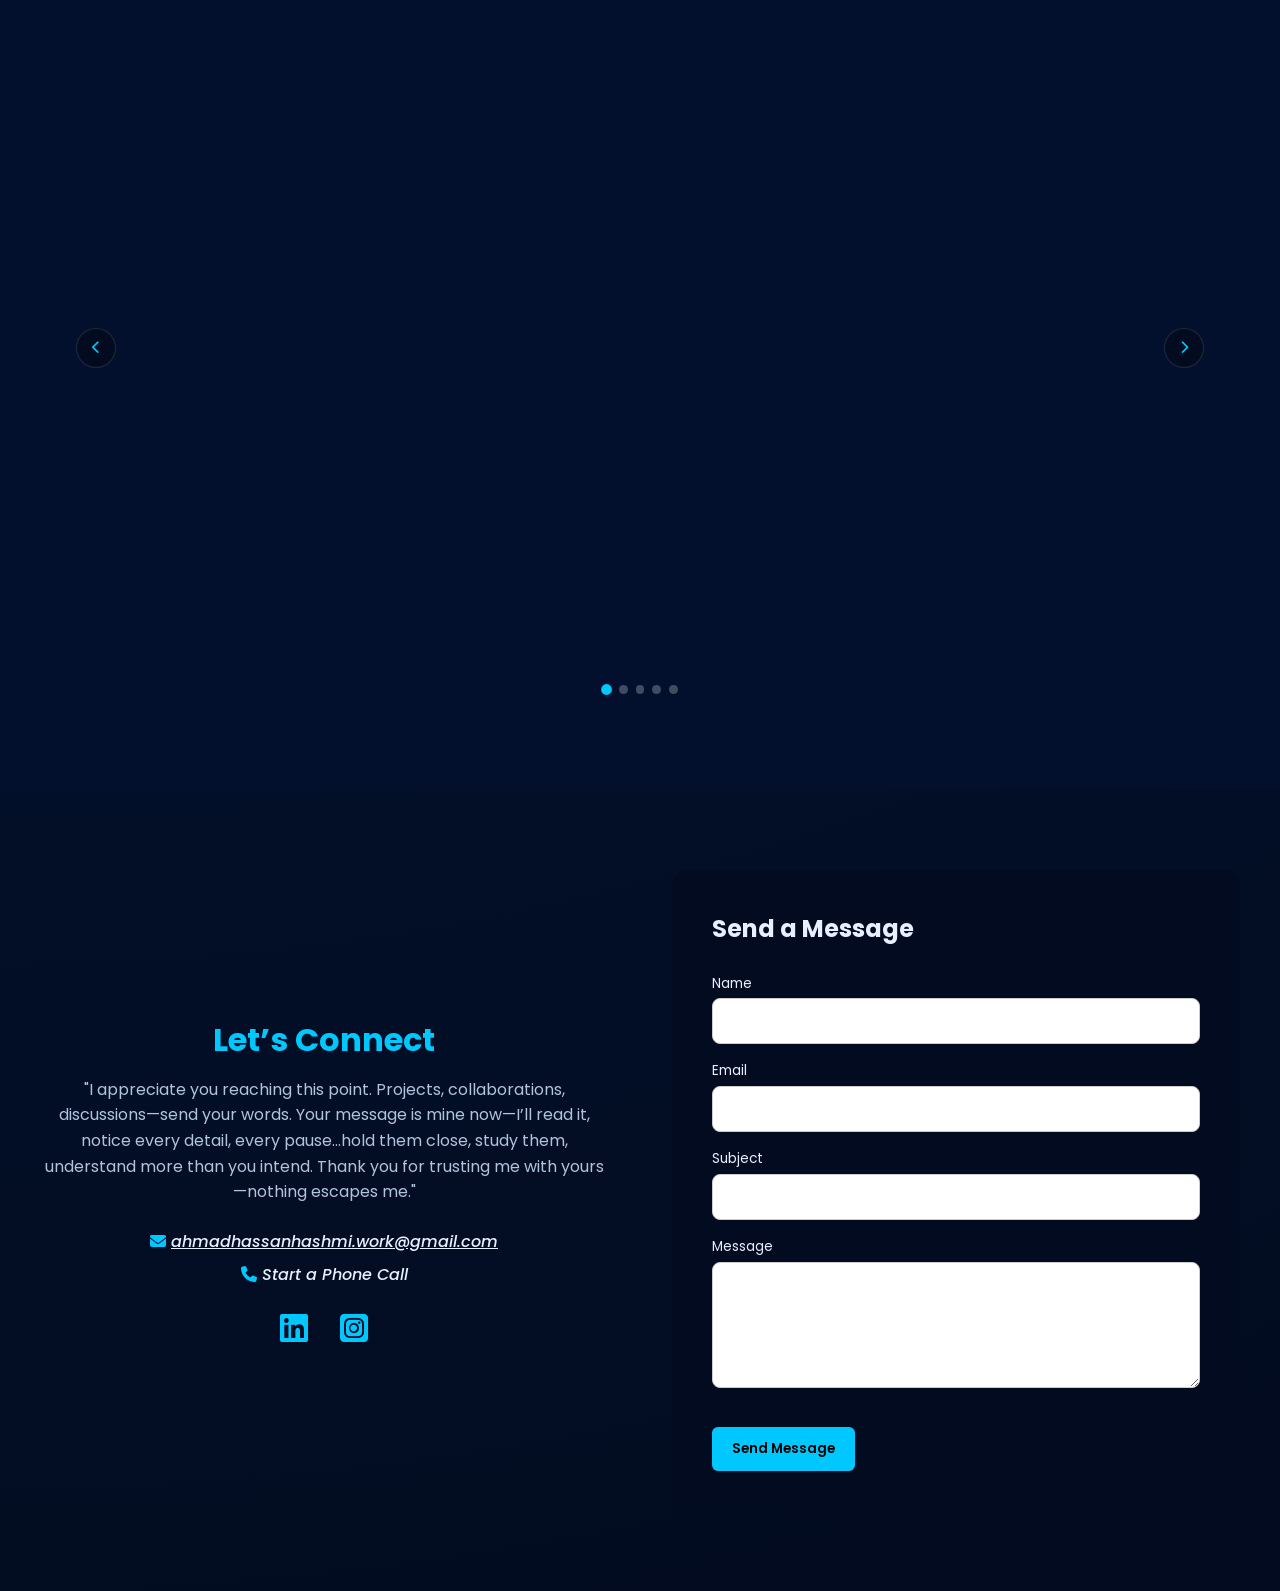
==== commit d6dc33c7: "updated servies heading" ====
--- a/index.html
+++ b/index.html
@@ -234,7 +234,7 @@
 <section class="services-section" id="services">
   <div class="services-container">
     <h2 class="section-title">Our Expertise <br>
-      <span class="service-span">Exceptional Digital Services</span>
+      <span class="service-span">Exceptional Services</span>
     </h2>
     <p class="services-para">I focus on systems that observe, adapt, and respond with intention. Every service here is built around control, clarity, and behavioral understanding — not trends, not shortcuts. Just interfaces and systems that work the way people expect them to… even when they don’t realize why.What the user sees is deliberate. What they don’t see matters even more..
     </p>
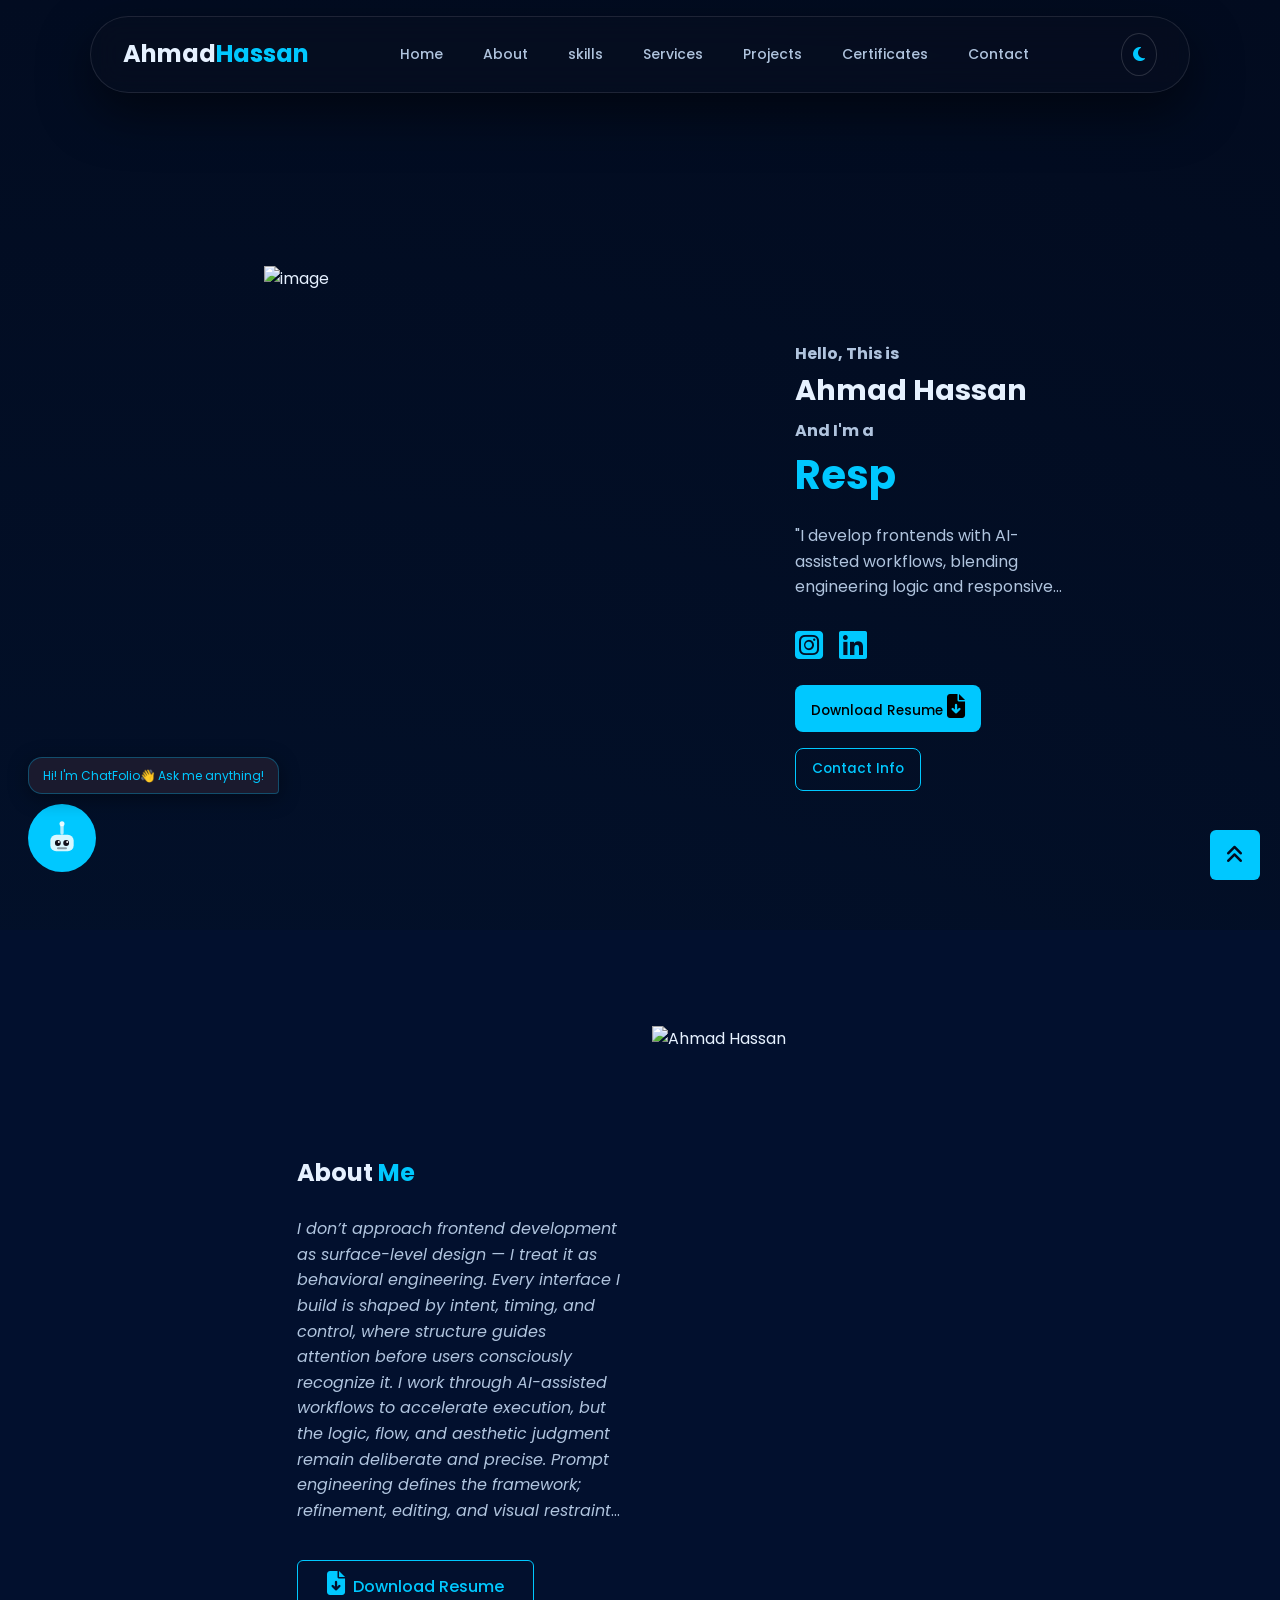
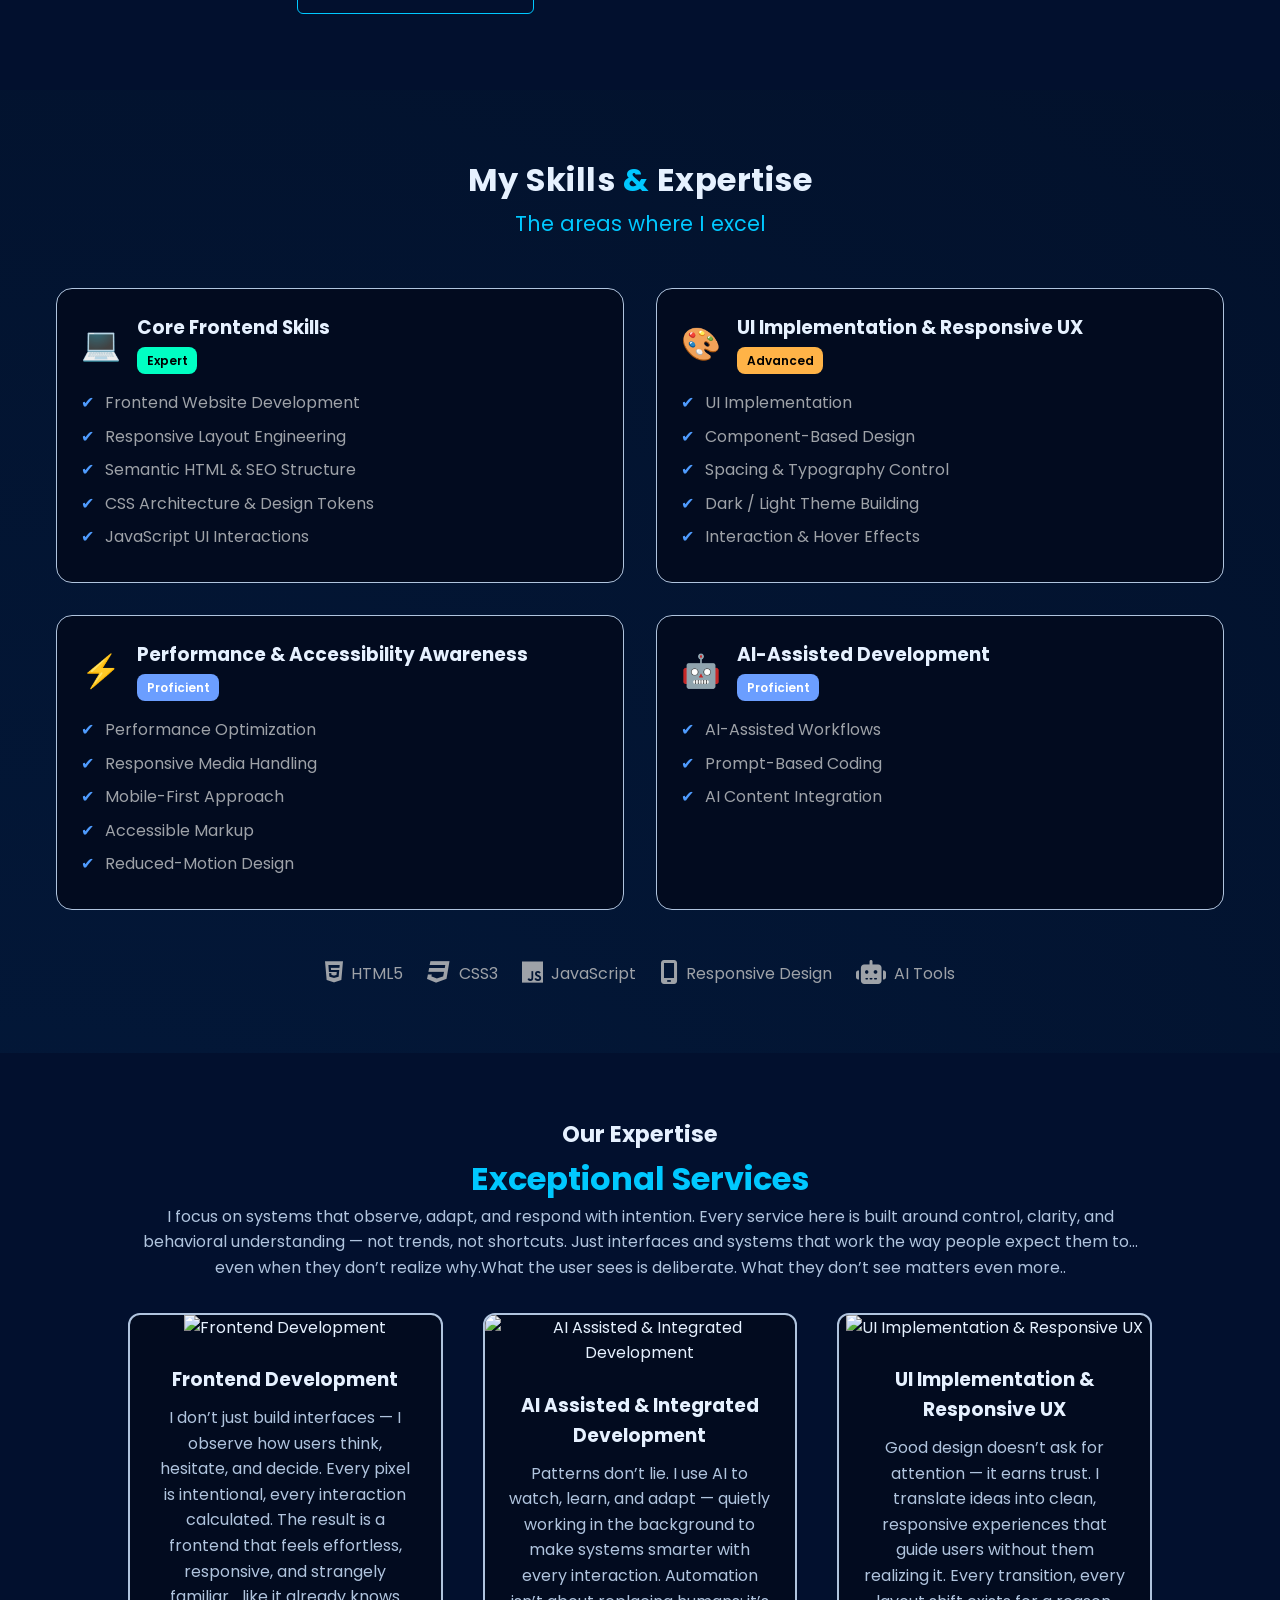
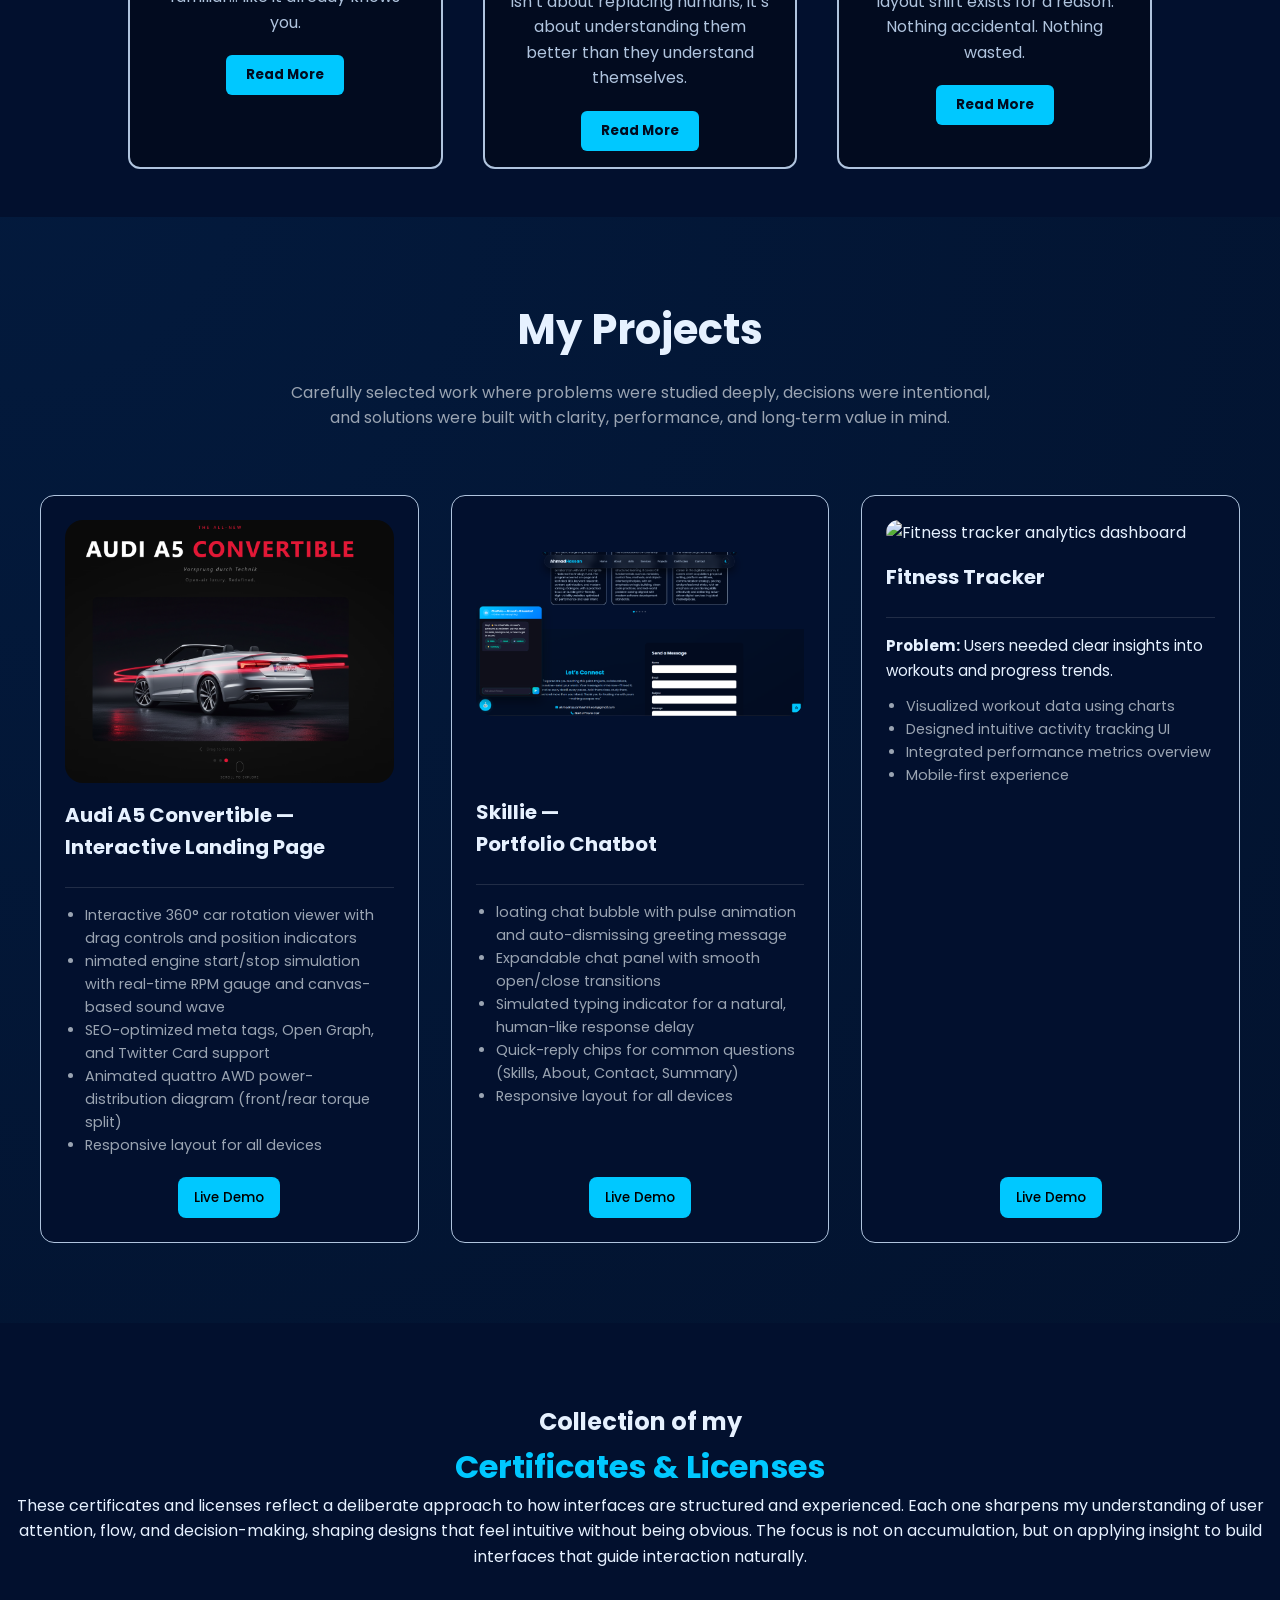
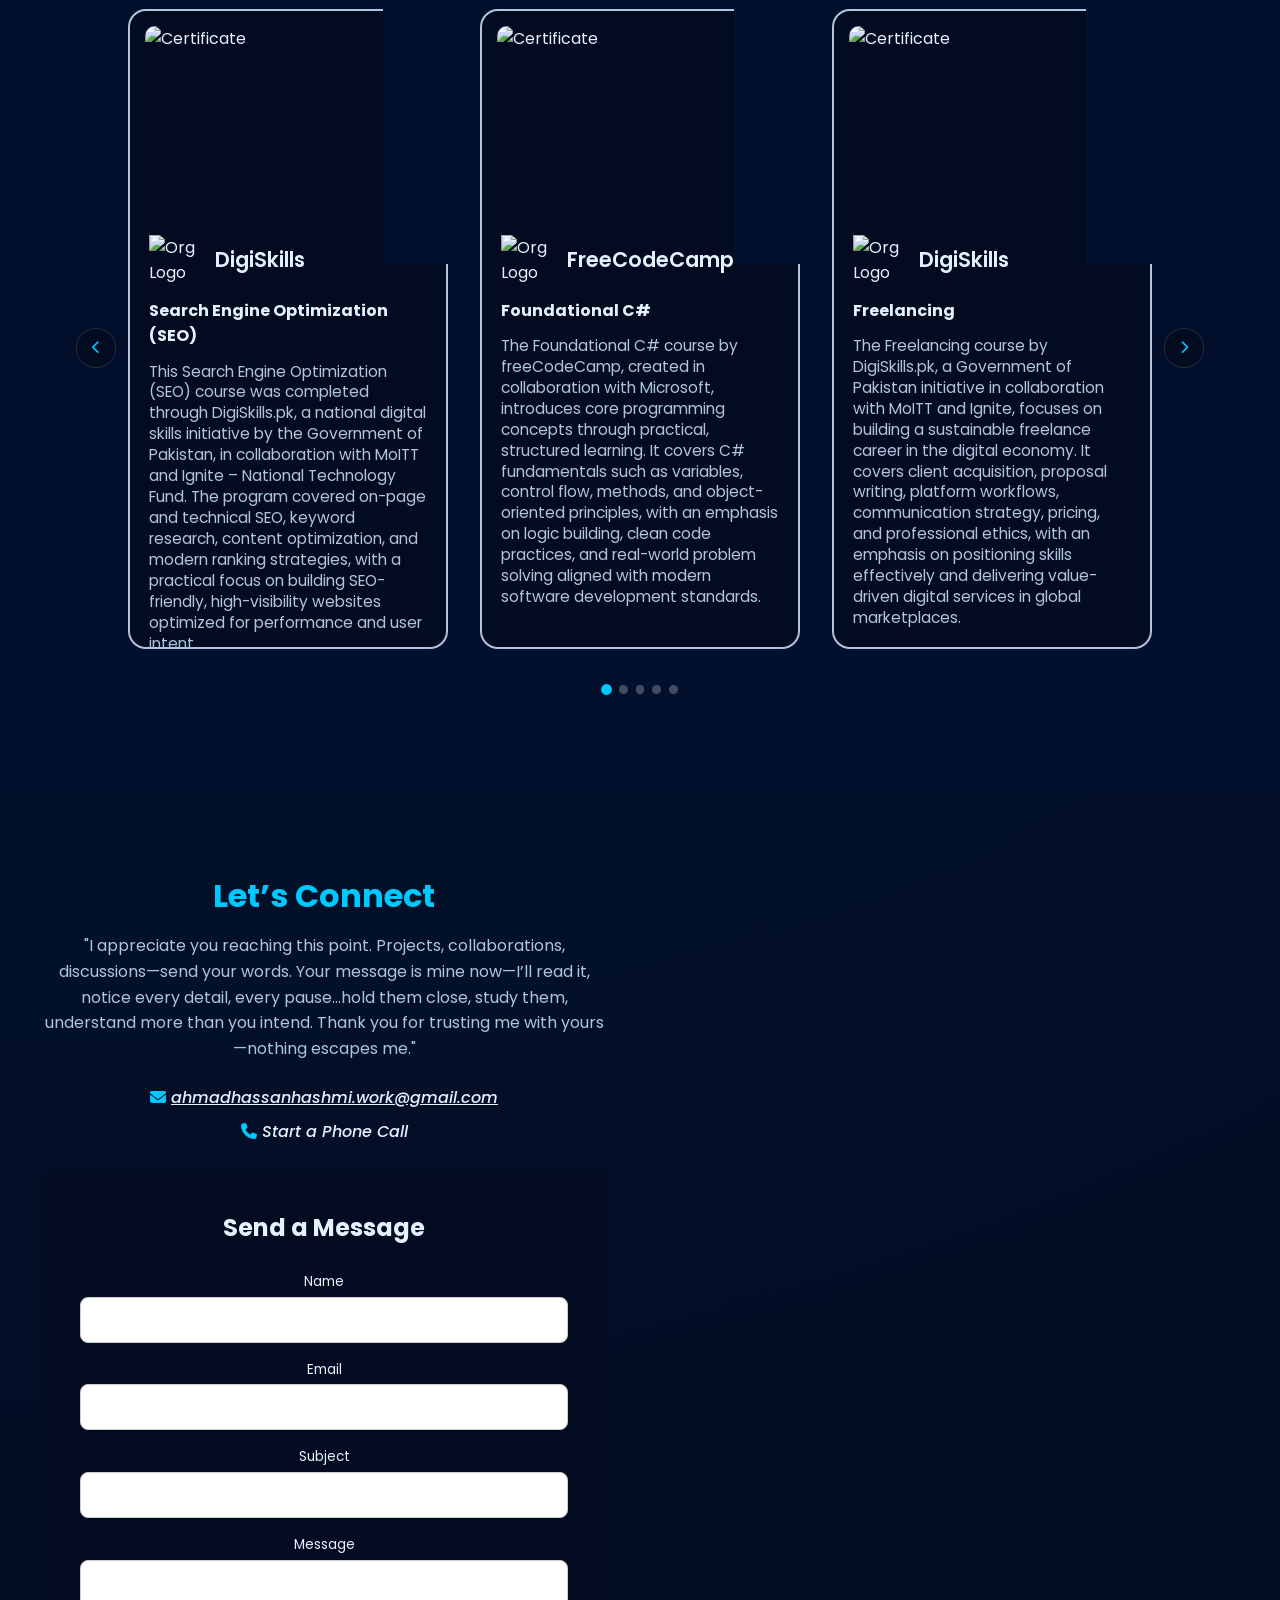
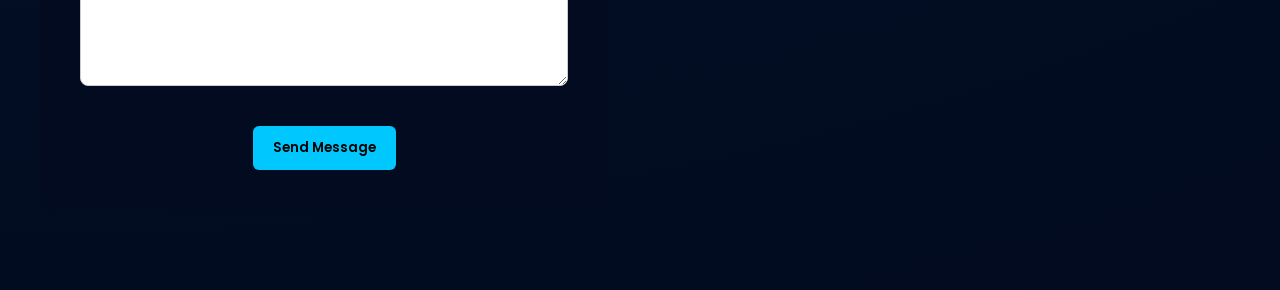
==== commit 1c9b396a: "updated footer" ====
--- a/index.html
+++ b/index.html
@@ -608,14 +608,14 @@
           <i class="fa-solid fa-phone"></i> Start a Phone Call
         </a>
       </address>
-
+<!--
       <div class="social-icons" style="--i: 5;" role="navigation" aria-label="Social media links">
         <a href="#" aria-label="LinkedIn"><i class="fa-brands fa-linkedin"></i></a>
         <a href="#" aria-label="Indeed"><i class="fa-brands fa-indeed"></i></a>
         <a href="#" aria-label="Instagram"><i class="fa-brands fa-square-instagram"></i></a>
       </div>
     </article>
-
+-->
     <!-- RIGHT FORM -->
     <aside class="contact-form-wrapper">
       <form class="contact-form" action="https://formspree.io/f/mbdnbgzd" method="post">
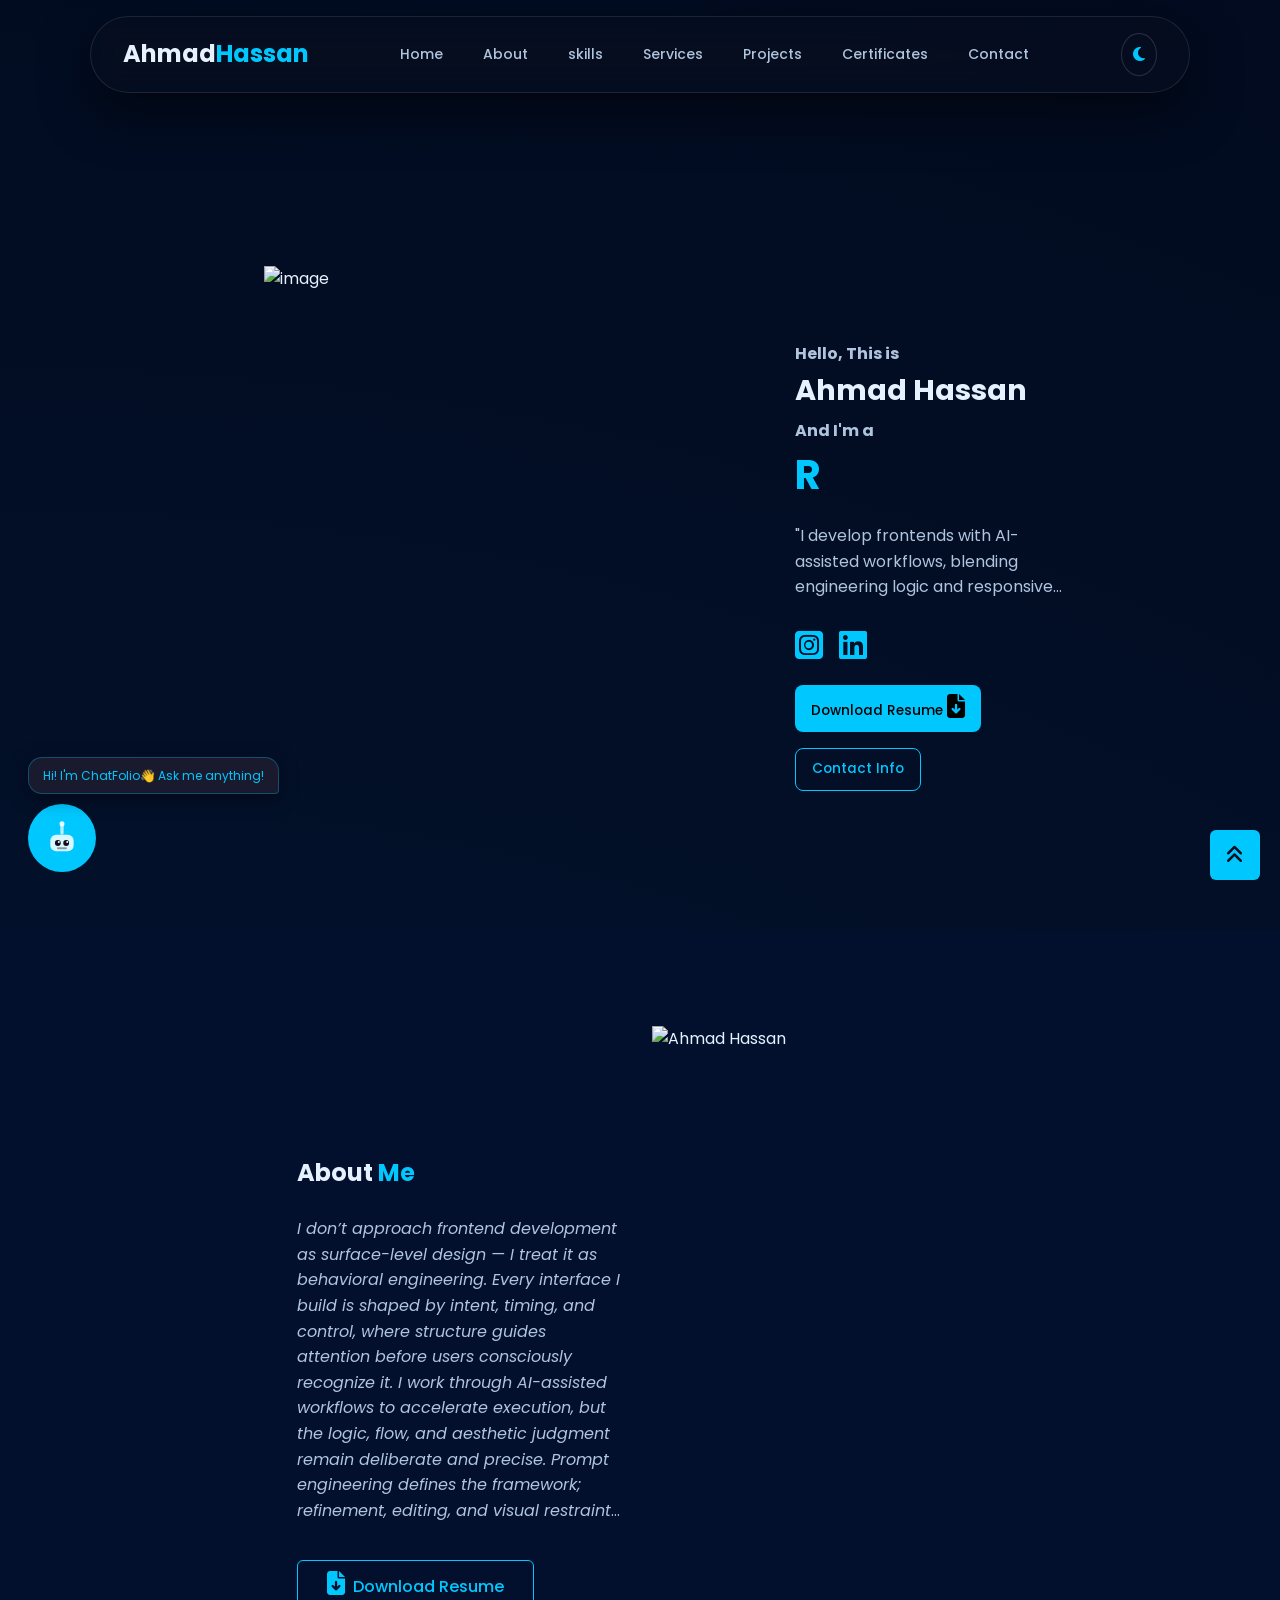
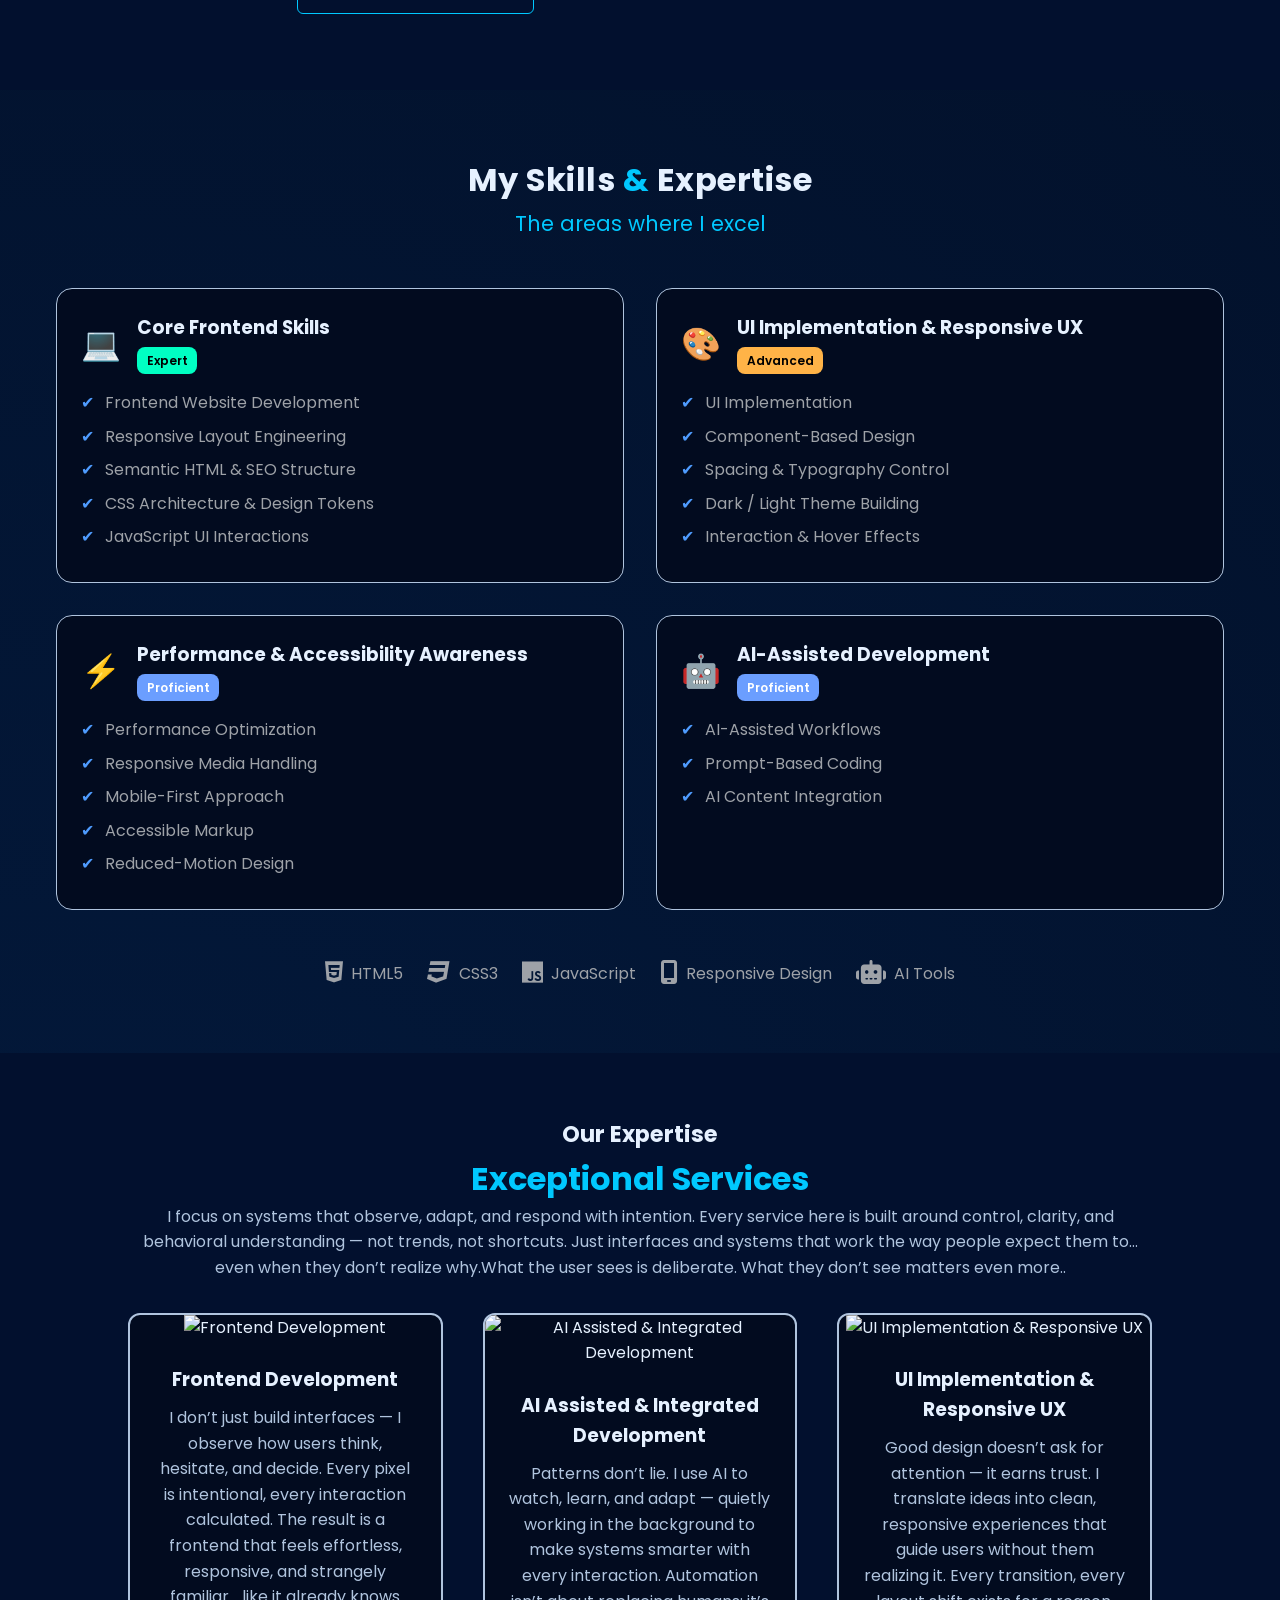
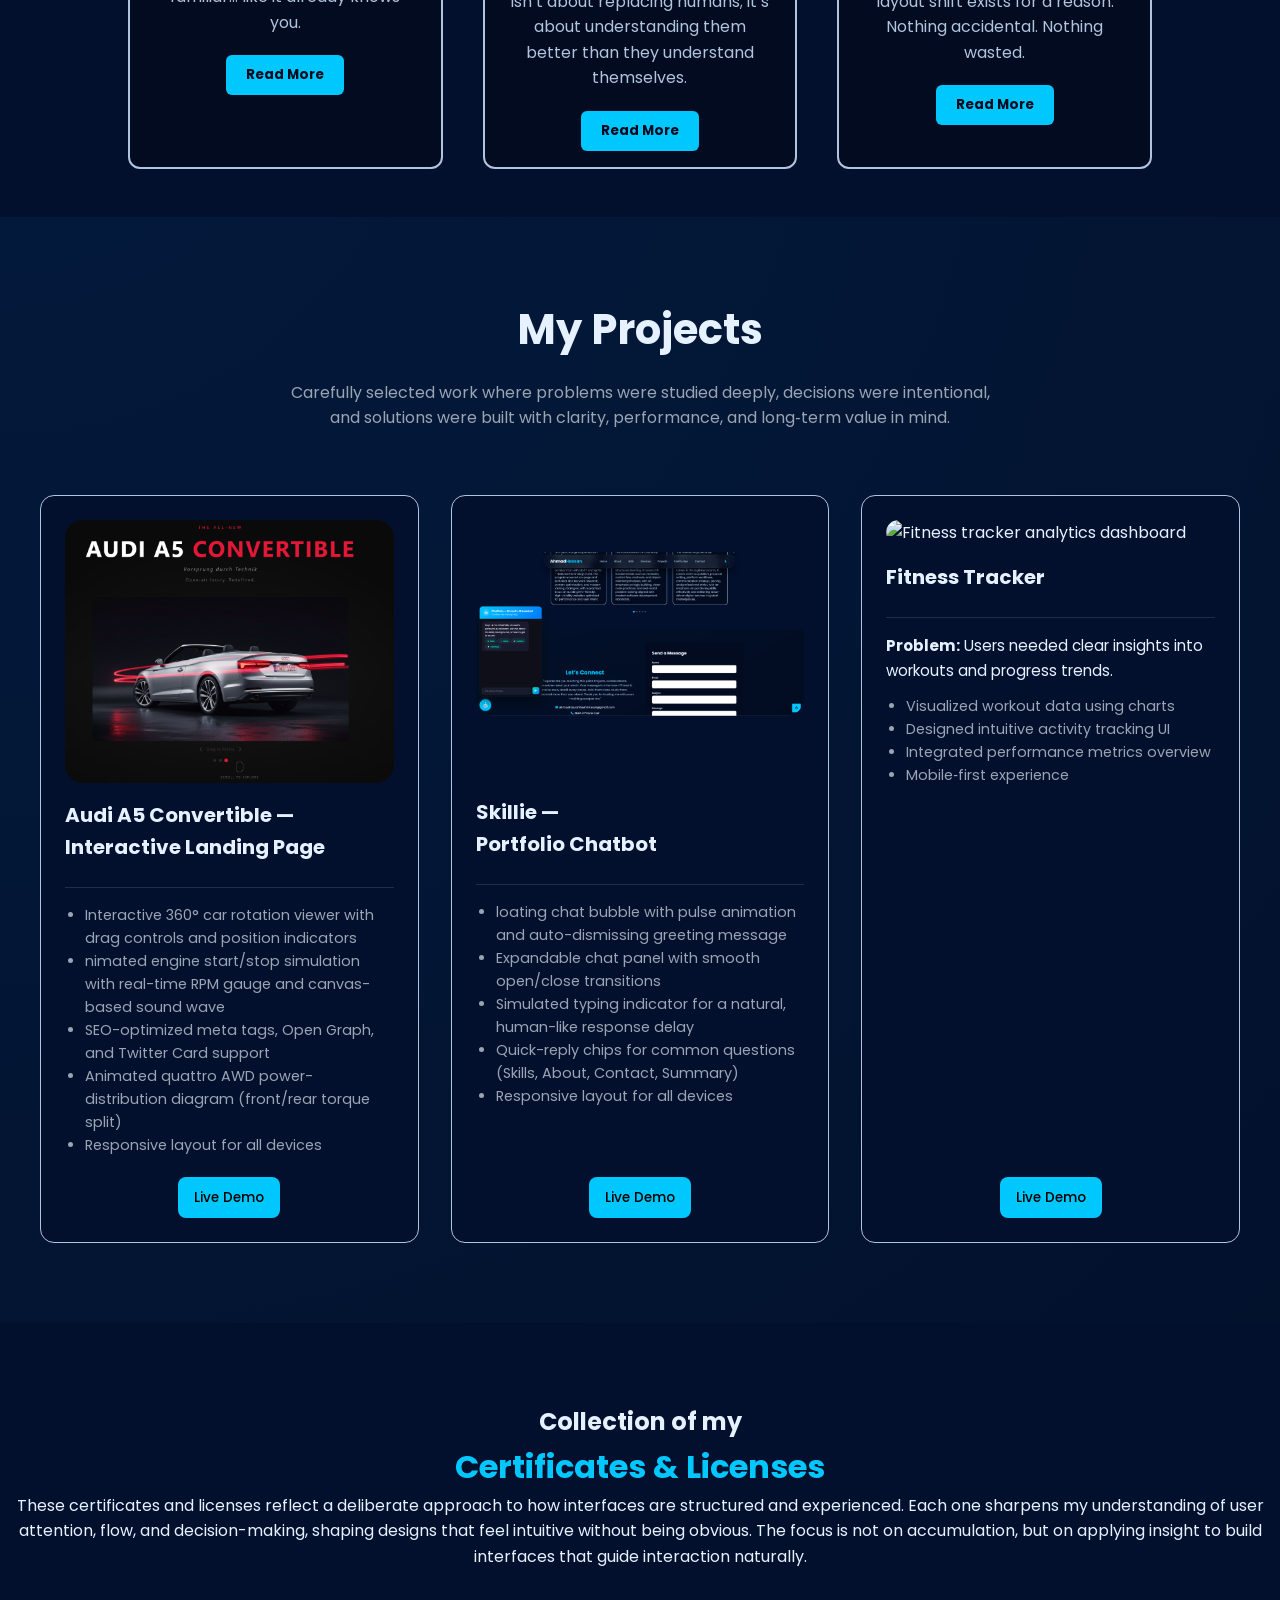
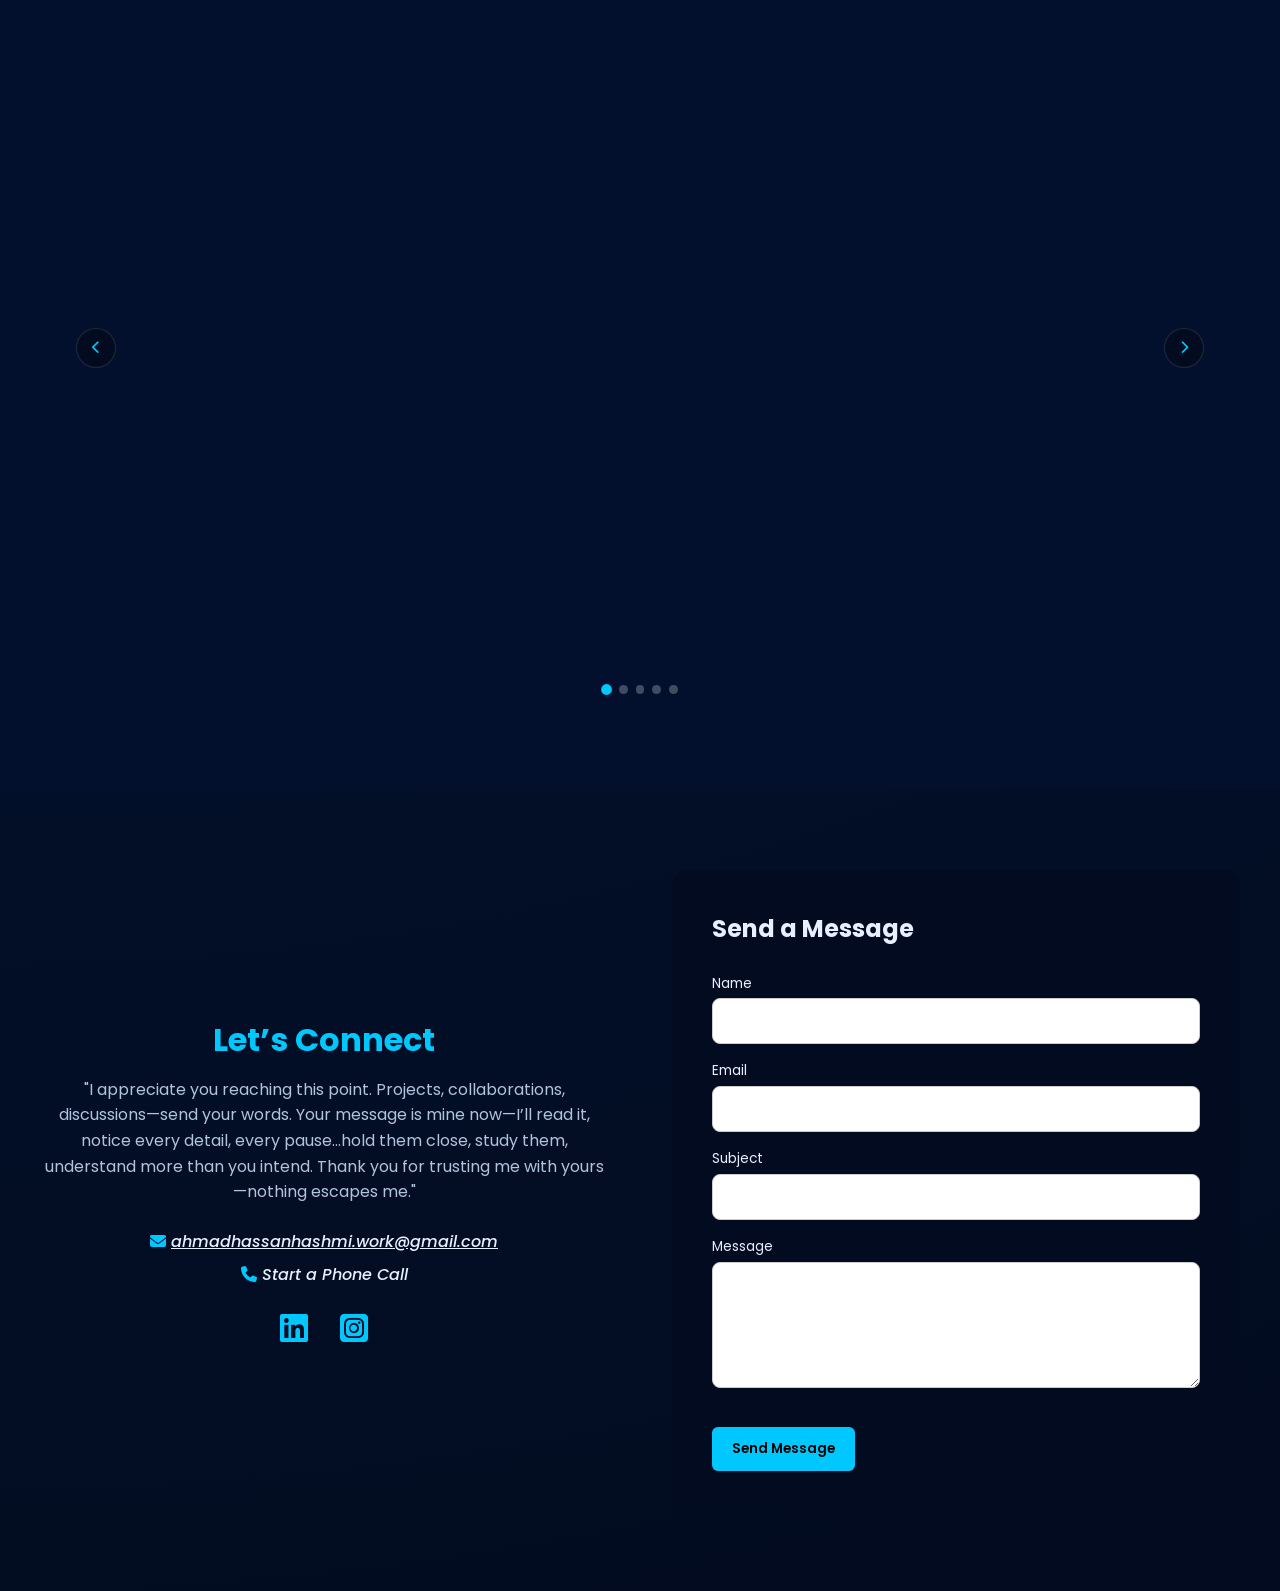
==== commit 6521d609: "updated footer" ====
--- a/index.html
+++ b/index.html
@@ -608,14 +608,14 @@
           <i class="fa-solid fa-phone"></i> Start a Phone Call
         </a>
       </address>
-<!--
+
       <div class="social-icons" style="--i: 5;" role="navigation" aria-label="Social media links">
         <a href="#" aria-label="LinkedIn"><i class="fa-brands fa-linkedin"></i></a>
         <a href="#" aria-label="Indeed"><i class="fa-brands fa-indeed"></i></a>
         <a href="#" aria-label="Instagram"><i class="fa-brands fa-square-instagram"></i></a>
       </div>
     </article>
--->
+
     <!-- RIGHT FORM -->
     <aside class="contact-form-wrapper">
       <form class="contact-form" action="https://formspree.io/f/mbdnbgzd" method="post">
